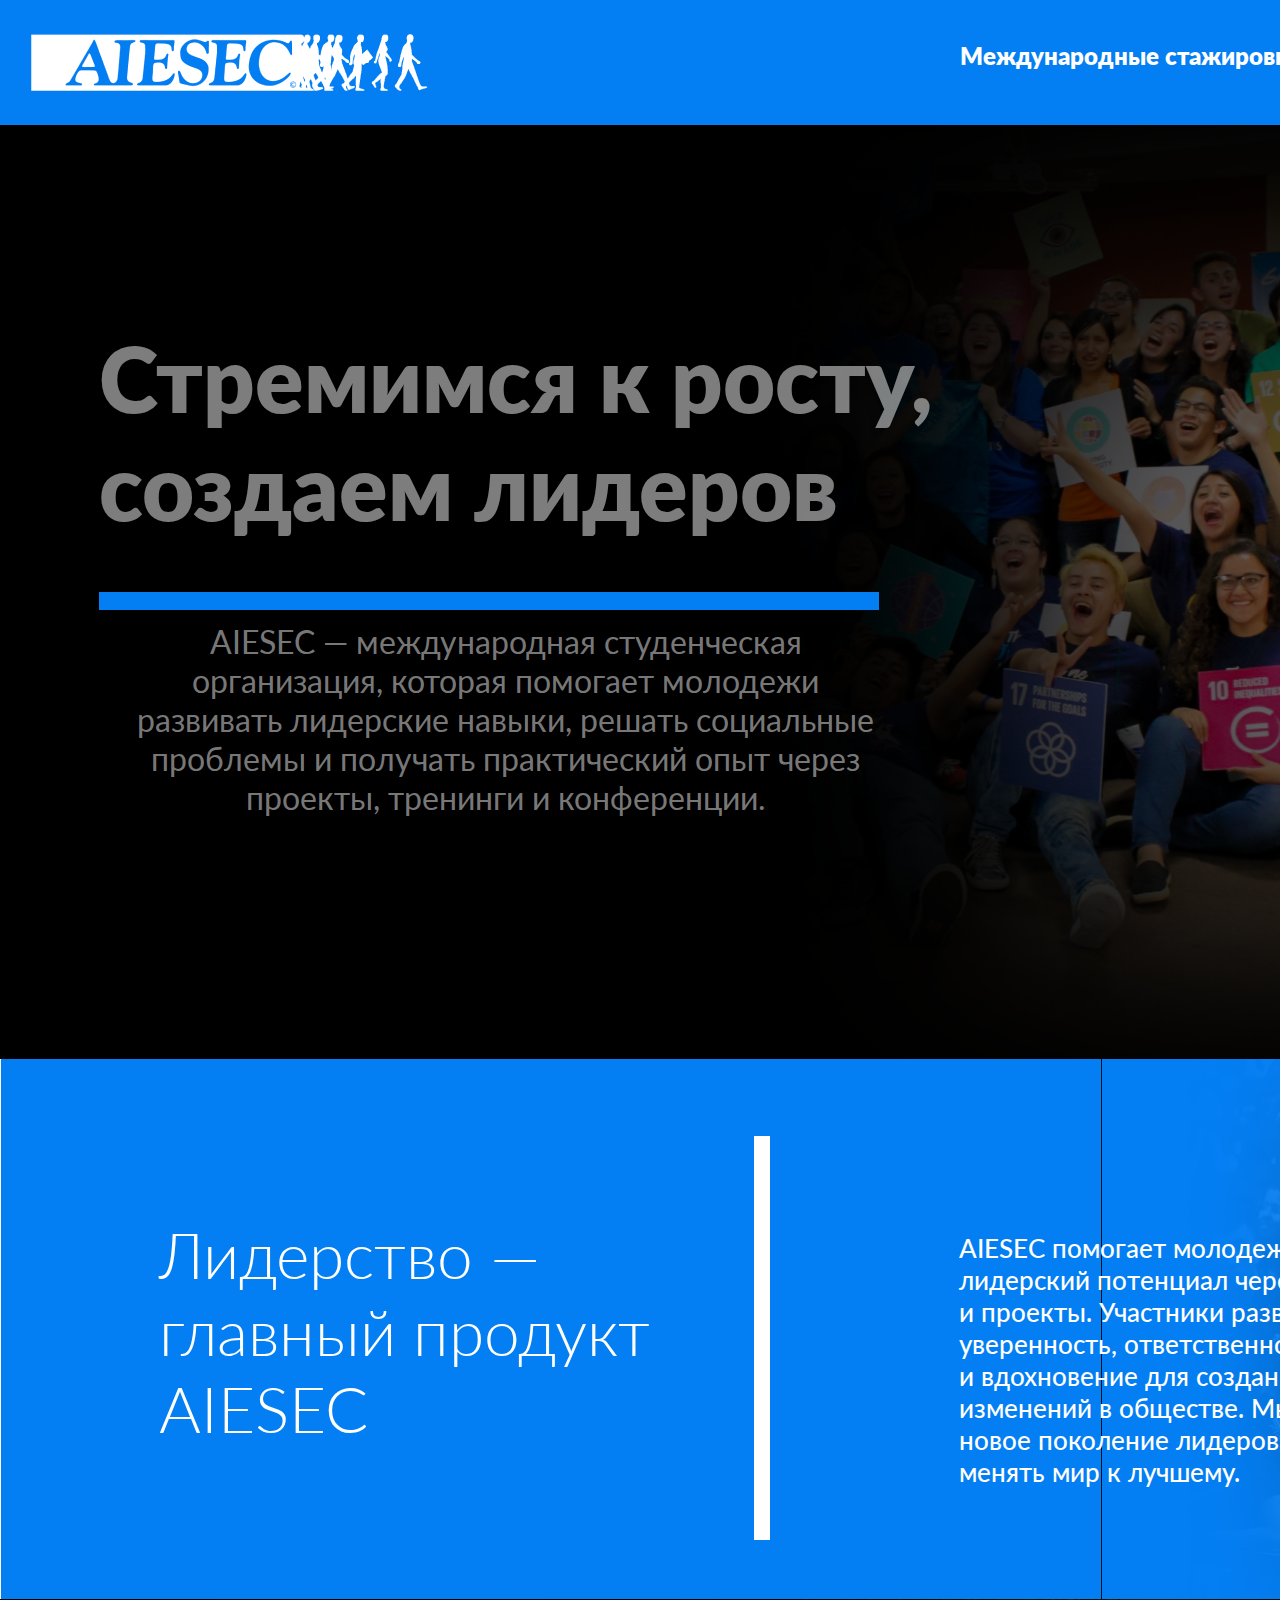
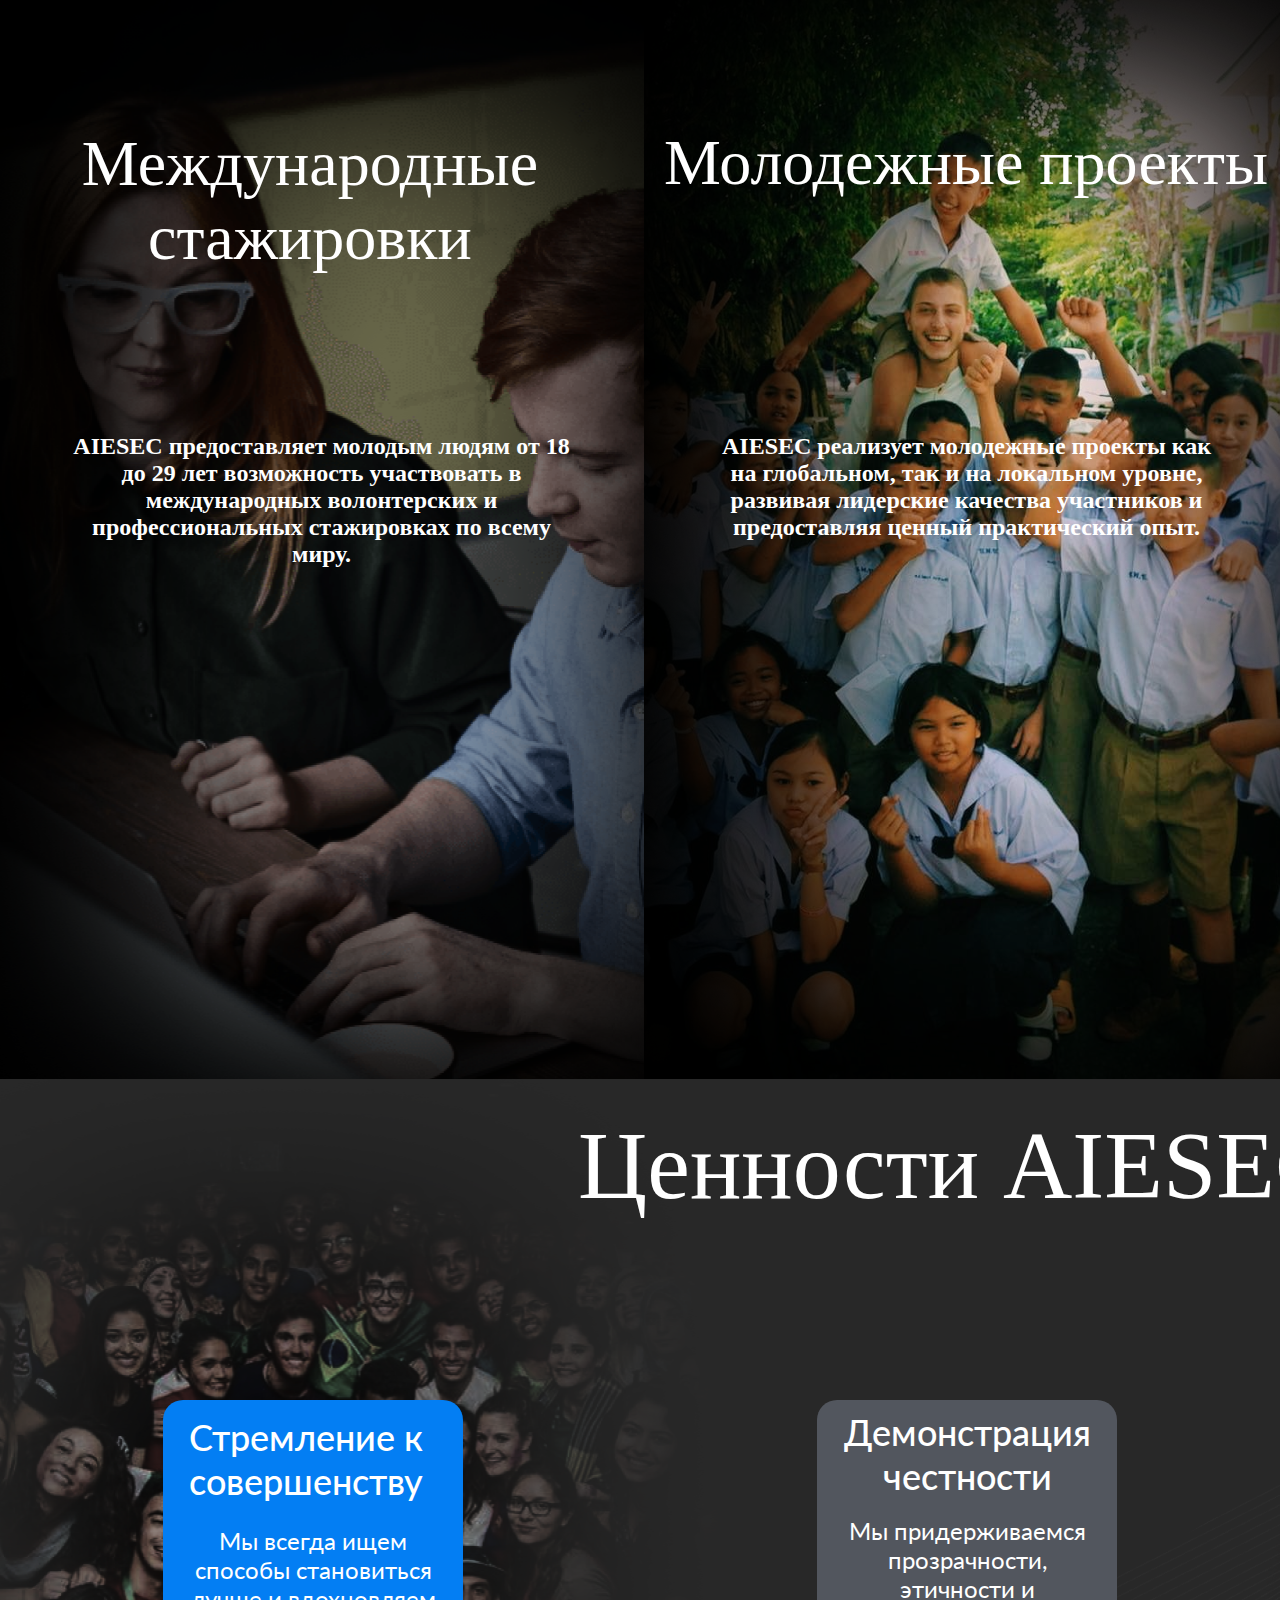
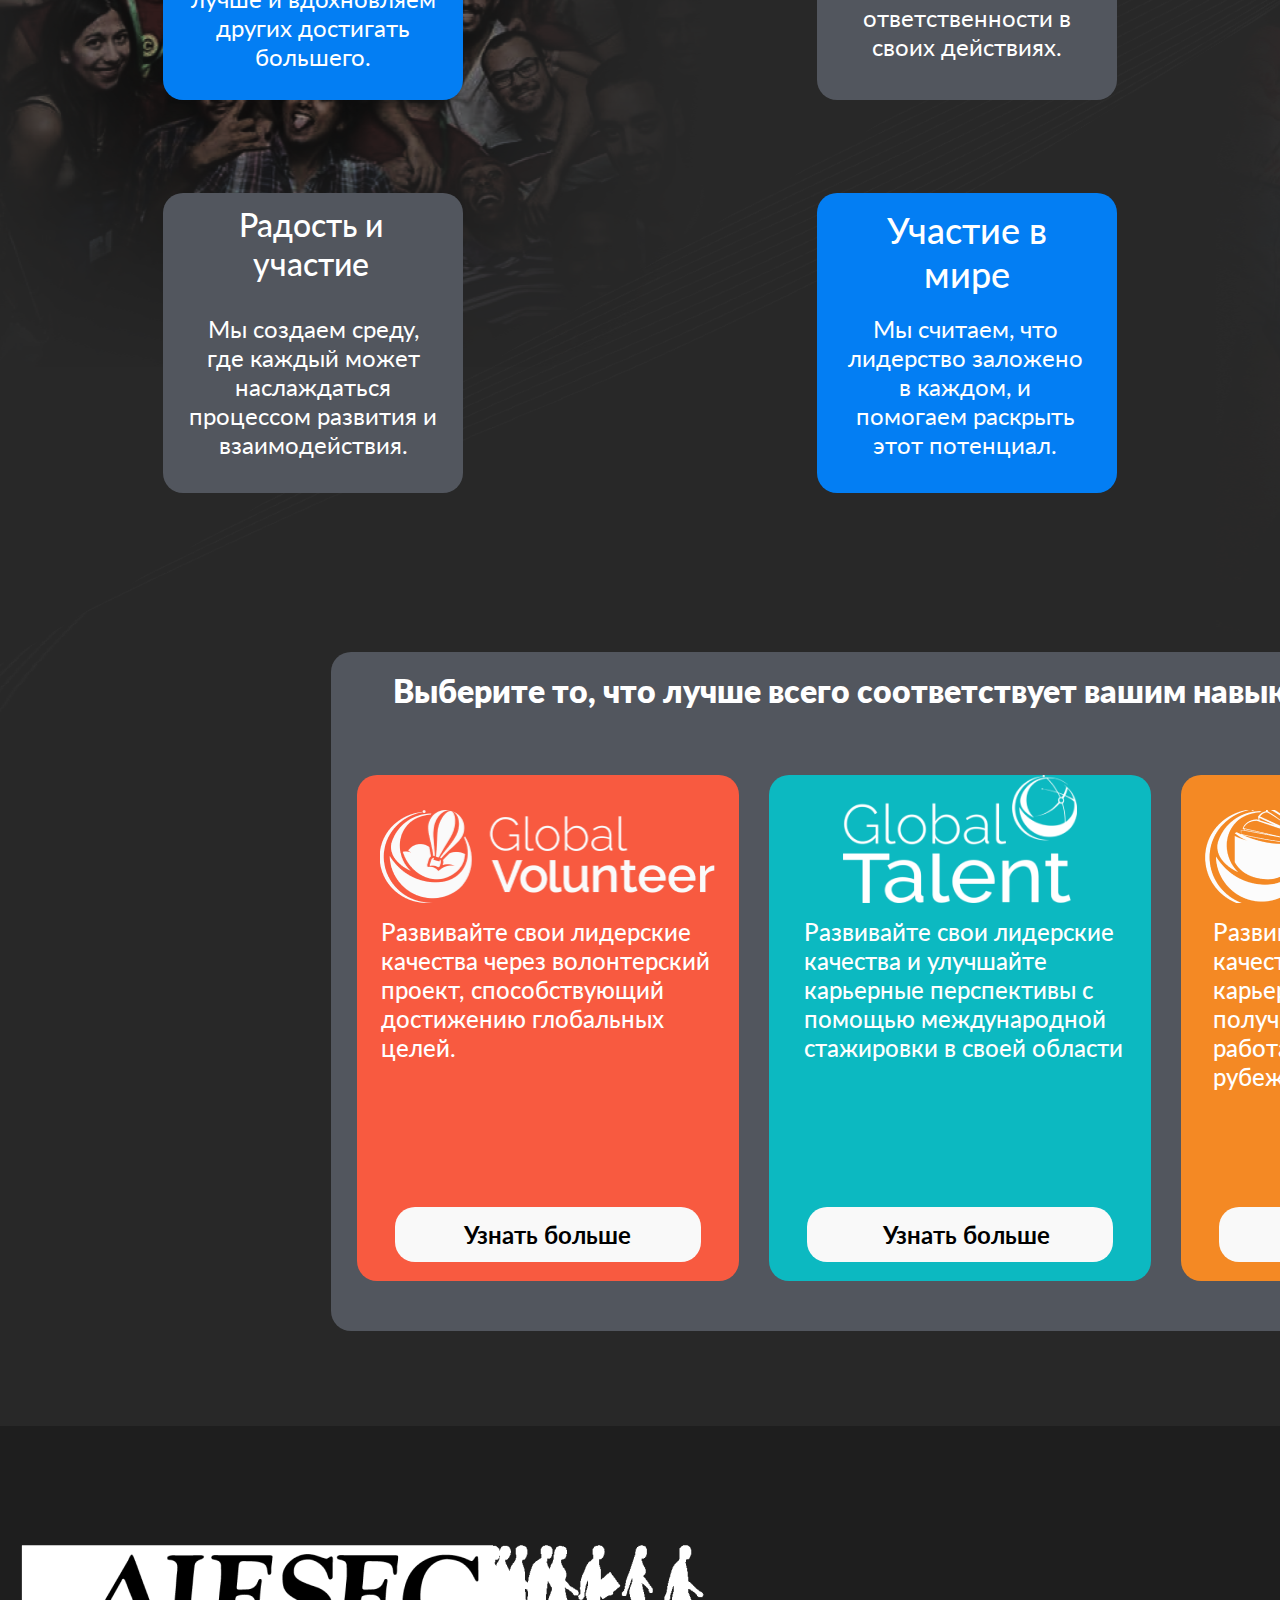
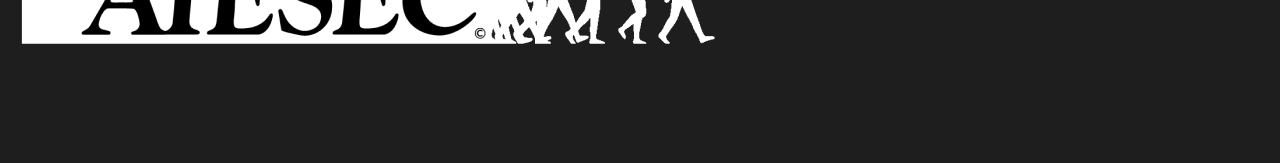
==== index.html @ b34e8fe1 "Merge branch 'main' of https://github.com/ayan1232008/ayan1232008.github.io" ====
<!DOCTYPE html>
<html lang="en">
<head>
  <meta charset="UTF-8">
  <meta name="viewport" content="width=device-width, initial-scale=1.0">
  <title>AIESEC Kazakhstan</title>
  <link rel="stylesheet" href="css/index.css">
  <link rel="icon" type="image/x-icon" href="/static/favicon.ico">
  <link rel="stylesheet" href="css\index.css" />
</head>
<body>
  <div data-layer="Main" class="Main" style="width: 1920px; height: 4963px; position: relative; background: white">
    <div data-layer="Header" class="Header" style="width: 1920px; height: 125px; left: 0px; top: 0px; position: absolute">
      <div data-layer="Rectangle 1" class="Rectangle1" style="width: 1920px; height: 125px; left: 0px; top: 0px; position: absolute; background: #037EF3"></div>
      <a href="#"><img data-layer="White-Blue-Logo 1" class="WhiteBlueLogo1" style="width: 418px; height: 85px; left: 20px; top: 20px; position: absolute" src="static/White-Blue-Logo 1.png" /></a>
      <a href="joinus.html"><div data-layer="Присоединиться к AIESEC" class="Aiesec" style="width: 315px; height: 43px; left: 1605px; top: 41px; position: absolute; color: white; font-size: 24px; font-family: Lato; font-weight: 800; word-wrap: break-word">Присоединиться к AIESEC</div></a>
      <a href="projects.html"><div data-layer="Наши Проекты" style="width: 315px; height: 43px; left: 1374px; top: 43px; position: absolute; color: white; font-size: 24px; font-family: Lato; font-weight: 800; word-wrap: break-word">Наши Проекты</div></a>
      <a href="internships.html"><div data-layer="Международные стажировки" style="width: 364px; height: 43px; left: 960px; top: 41px; position: absolute; color: white; font-size: 24px; font-family: Lato; font-weight: 800; word-wrap: break-word">Международные стажировки</div></a>
    </div>
    <div data-layer="Headline" class="Headline" style="width: 1921px; height: 934px; left: 0px; top: 125px; position: absolute">
      <img data-layer="Без имени-1 2" class="12" style="width: 1921px; height: 934px; left: 0px; top: 0px; position: absolute; box-shadow: 823px 4px 250px 166px black inset" src="static\Без имени-1 2.png" />
      <div data-layer="Стремимся к росту,     создаем лидеров     " style="width: 927px; height: 344px; left: 99px; top: 199px; position: absolute; color: rgba(255, 255, 255, 0.49); font-size: 90px; font-family: Lato; font-weight: 800; word-wrap: break-word">Стремимся к росту,     создаем лидеров     </div>
      <div data-layer="AIESEC — международная студенческая организация, которая помогает молодежи развивать лидерские навыки, решать социальные проблемы и получать практический опыт через проекты, тренинги и конференции." class="Aiesec" style="width: 779px; height: 268px; left: 116px; top: 497px; position: absolute; text-align: center; color: rgba(255, 255, 255, 0.49); font-size: 32px; font-family: Lato; font-weight: 400; word-wrap: break-word">AIESEC — международная студенческая организация, которая помогает молодежи развивать лидерские навыки, решать социальные проблемы и получать практический опыт через проекты, тренинги и конференции.</div>
      <div data-layer="Line 1" class="Line1" style="width: 762px; height: 0px; left: 99px; top: 467px; position: absolute; border: 9px #037EF3 solid"></div>
    </div>
    <div data-layer="Leadership" class="Leadership" style="width: 1920px; height: 543px; left: 1px; top: 1058px; position: absolute">
      <div data-layer="rectangle" class="Rectangle" style="width: 1920px; height: 542px; left: 0px; top: 1px; position: absolute; background: #037EF3"></div>
      <div data-layer="Лидерство — главный продукт AIESEC" class="Aiesec" style="width: 575px; height: 229.85px; left: 158px; top: 157.58px; position: absolute; color: white; font-size: 64px;  ; font-weight: 300; word-wrap: break-word">Лидерство — главный продукт AIESEC</div>
      <div data-layer="Line 2" class="Line2" style="width: 388.43px; height: 0px; left: 769px; top: 78.29px; position: absolute; transform: rotate(90deg); transform-origin: 0 0; border: 8px white solid"></div>
      <img data-layer="image" class="Image" style="width: 800px; height: 542px; left: 1100px; top: 0px; position: absolute; " src="static\image (7).png" />
      <div data-layer="AIESEC помогает молодежи раскрывать лидерский потенциал через программы и проекты. Участники развивают уверенность, ответственность, гибкость и вдохновение для создания позитивных изменений в обществе. Мы формируем новое поколение лидеров, готовых менять мир к лучшему." class="Aiesec" style="width: 505px; height: 248.92px; left: 958px; top: 173.64px; position: absolute; color: white; font-size: 26px; font-family: Lato; font-weight: 500; word-wrap: break-word">AIESEC помогает молодежи раскрывать лидерский потенциал через программы и проекты. Участники развивают уверенность, ответственность, гибкость и вдохновение для создания позитивных изменений в обществе. Мы формируем новое поколение лидеров, готовых менять мир к лучшему.</div>
    </div>
    <div data-layer="Directions" class="Directions" style="width: 1935px; left: -1px; top: 1598px; position: absolute">
      <div data-layer="Group 1" class="Group1" style="width: 645px; height: 1088px; left: 0px; top: 1px; position: absolute">
        <img data-layer="image" class="Image" style="width: 645px; height: 1088px; left: 0px; top: 0px; position: absolute; box-shadow: 71px 0px 250px 116px black inset" src="static\image (5).png" />
        <div data-layer="Международные стажировки" style="width: 531.12px; height: 150px; left: 45.35px; top: 128px; position: absolute; text-align: center; color: white; font-size: 64px; font-family: Raleway; font-weight: 200; word-wrap: break-word">Международные <br/>стажировки</div>
        <div data-layer="AIESEC предоставляет молодым людям от 18 до 29 лет возможность участвовать в международных волонтерских и профессиональных стажировках по всему миру." class="Aiesec1829" style="width: 516px; height: 140px; left: 64.50px; top: 434px; position: absolute; text-align: center; color: white; font-size: 24px; font-family: Raleway; font-weight: 600; word-wrap: break-word">AIESEC предоставляет молодым людям от 18 до 29 лет возможность участвовать в международных волонтерских и профессиональных стажировках по всему миру.</div>
      </div>
      <div data-layer="Group 2" class="Group2" style="width: 645px; height: 1080px; left: 645px; top: 1px; position: absolute">
        <img data-layer="image" class="Image" style="width: 645px; height: 1080px; left: 0px; top: 0px; position: absolute; box-shadow: 71px 0px 250px 116px black inset" src="static\image (4).png" />
        <div data-layer="Молодежные проекты" style="width: 633.91px; height: 150px; left: 5.04px; top: 127px; position: absolute; text-align: center; color: white; font-size: 64px; font-family: Raleway; font-weight: 200; word-wrap: break-word">Молодежные проекты</div>
        <div data-layer="AIESEC реализует молодежные проекты как на глобальном, так и на локальном уровне, развивая лидерские качества участников и предоставляя ценный практический опыт." class="Aiesec" style="width: 516px; height: 140px; left: 64.50px; top: 434px; position: absolute; text-align: center; color: white; font-size: 24px; font-family: Raleway; font-weight: 600; word-wrap: break-word">AIESEC реализует молодежные проекты как на глобальном, так и на локальном уровне, развивая лидерские качества участников и предоставляя ценный практический опыт.</div>
      </div>
      <div data-layer="Group 3" class="Group3" style="width: 645px; height: 1081px; left: 1290px; top: 0px; position: absolute">
        <img data-layer="image" class="Image" style="width: 645px; height: 1081px; left: 0px; top: 0px; position: absolute; box-shadow: 71px 0px 250px 116px black inset" src="static\image (3).png" />
        <div data-layer="Членство в организации" style="width: 640.97px; height: 150.14px; left: 2.02px; top: 128.12px; position: absolute; text-align: center; color: white; font-size: 64px; font-family: Raleway; font-weight: 200; word-wrap: break-word">Членство в организации</div>
        <div data-layer="Ты можешь не только участвовать в наших международных программах и проектах, но и стать частью молодежного движения AIESEC." class="Aiesec" style="width: 516px; height: 112.10px; left: 64.50px; top: 434.40px; position: absolute; text-align: center; color: white; font-size: 24px; font-family: Raleway; font-weight: 600; word-wrap: break-word">Ты можешь не только участвовать в наших международных программах и проектах, но и стать частью молодежного движения AIESEC.</div>
      </div>
    </div>
    <div data-layer="Tsennosti" class="Tsennosti" style="width: 2398.81px; height: 2015.02px; left: -224.46px; top: 2613.98px; position: absolute">
      <div data-layer="BACKGROUND" class="Background" style="width: 2398.81px; height: 2015.02px; left: 0px; top: 0px; position: absolute">
        <div data-layer="Rectangle 2" class="Rectangle2" style="width: 1926px; height: 1950px; left: 223.46px; top: 65.02px; position: absolute; background: #282828"></div>
        <img data-layer="image" class="Image" style="width: 793px; height: 888px; left: 223.46px; top: 65.02px; position: absolute; box-shadow: -117px 6px 250px 183px #282828 inset" src="static\image (2).png" />
        <img data-layer="image" class="Image" style="width: 839px; height: 876px; left: 1319.46px; top: 341.02px; position: absolute; box-shadow: 160px 1px 250px 208px #282828 inset" src="static\image (1).png" />
        <img data-layer="image4" class="Image4" style="width: 2484.76px; height: 376.08px; left: 0px; top: 1087.27px; position: absolute; transform: rotate(-25.95deg); transform-origin: 0 0" src="static\image 4.png" />
        <div data-layer="Ценности AIESEC" class="Aiesec" style="width: 763px; left: 801.46px; top: 96.02px; position: absolute; text-align: center; color: white; font-size: 96px; font-family: Raleway; font-weight: 200; word-wrap: break-word">Ценности AIESEC</div>
      </div>
      <div data-layer="posts" class="Posts" style="width: 1713px; height: 744px; left: 310.46px; top: 386.02px; position: absolute">
        <div data-layer="Group 4" class="Group4" style="width: 454px; height: 356px; left: 0px; top: 0px; position: absolute">
          <div data-layer="Rectangle 3" class="Rectangle3" style="width: 300px; height: 300px; left: 77px; top: 0px; position: absolute; background: #037EF3; border-radius: 20px"></div>
          <div data-layer="Стремление к совершенству" style="width: 300px; left: 70px; top: 15px; position: absolute; text-align: center; color: white; font-size: 36px; font-family: Lato; font-weight: 500; word-wrap: break-word">Стремление к совершенству</div>
          <div data-layer="Мы всегда ищем способы становиться лучше и вдохновляем других достигать большего." style="width: 248px; height: 230px; left: 103px; top: 126px; position: absolute; text-align: center; color: white; font-size: 24px; font-family: Lato; font-weight: 400; word-wrap: break-word">Мы всегда ищем способы становиться лучше и вдохновляем других достигать большего.</div>
        </div>
        <div data-layer="Group 6" class="Group6" style="width: 344px; height: 340px; left: 1354px; top: 0px; position: absolute">
          <div data-layer="Rectangle 5" class="Rectangle5" style="width: 300px; height: 300px; left: 16px; top: 0px; position: absolute; background: #037EF3; border-radius: 20px"></div>
          <div data-layer="Активизация лидерства" style="width: 344px; height: 100px; left: 0px; top: 10px; position: absolute; text-align: center; color: white; font-size: 36px;  ; font-weight: 500; word-wrap: break-word">Активизация лидерства</div>
          <div data-layer="Мы верим в активную роль молодежи в решении глобальных проблем и создании позитивных изменений." style="width: 248px; height: 230px; left: 42px; top: 110px; position: absolute; text-align: center; color: white; font-size: 24px;  ; font-weight: 400; word-wrap: break-word">Мы верим в активную роль молодежи в решении глобальных проблем и создании позитивных изменений.</div>
        </div>
        <div data-layer="Group 7" class="Group7" style="width: 300px; height: 351px; left: 77px; top: 393px; position: absolute">
          <div data-layer="Rectangle 6" class="Rectangle6" style="width: 300px; height: 300px; left: 0px; top: 0px; position: absolute; background: #52565E; border-radius: 20px"></div>
          <div data-layer="Радость и участие" style="left: 76px; top: 12px; position: absolute; text-align: center; color: white; font-size: 32px;  ; font-weight: 500; word-wrap: break-word">Радость и<br/> участие</div>
          <div data-layer="Мы создаем среду, где каждый может наслаждаться процессом развития и взаимодействия." style="width: 248px; height: 230px; left: 26px; top: 121px; position: absolute; text-align: center; color: white; font-size: 24px;  ; font-weight: 400; word-wrap: break-word">Мы создаем среду, где каждый может наслаждаться процессом развития и взаимодействия.</div>
        </div>
        <div data-layer="Group 8" class="Group8" style="width: 300px; height: 351px; left: 731px; top: 393px; position: absolute">
          <div data-layer="Rectangle 7" class="Rectangle7" style="width: 300px; height: 300px; left: 0px; top: 0px; position: absolute; background: #037EF3; border-radius: 20px"></div>
          <div data-layer="Участие в мире" style="width: 254px; height: 60px; left: 23px; top: 15px; position: absolute; text-align: center; color: white; font-size: 36px;  ; font-weight: 500; word-wrap: break-word">Участие в мире</div>
          <div data-layer="Мы считаем, что лидерство заложено в каждом, и помогаем раскрыть этот потенциал." style="width: 248px; height: 230px; left: 24px; top: 121px; position: absolute; text-align: center; color: white; font-size: 24px;  ; font-weight: 400; word-wrap: break-word">Мы считаем, что лидерство заложено в каждом, и помогаем раскрыть этот потенциал.</div>
        </div>
        <div data-layer="Group 9" class="Group9" style="width: 374px; height: 351px; left: 1339px; top: 393px; position: absolute">
          <div data-layer="Rectangle 8" class="Rectangle8" style="width: 300px; height: 300px; left: 31px; top: 0px; position: absolute; background: #52565E; border-radius: 20px"></div>
          <div data-layer="Уважение разнообразия" style="width: 374px; height: 106px; left: 0px; top: 15px; position: absolute; text-align: center; color: white; font-size: 36px;  ; font-weight: 500; word-wrap: break-word">Уважение разнообразия</div>
          <div data-layer="Мы ценим межкультурный обмен и уважаем различия, которые делают нас сильнее." style="width: 248px; height: 230px; left: 49px; top: 121px; position: absolute; text-align: center; color: white; font-size: 24px;  ; font-weight: 400; word-wrap: break-word">Мы ценим межкультурный обмен и уважаем различия, которые делают нас сильнее.</div>
        </div>
        <div data-layer="Group 5" class="Group5" style="width: 310px; height: 346px; left: 726px; top: 0px; position: absolute">
          <div data-layer="Rectangle 4" class="Rectangle4" style="width: 300px; height: 300px; left: 5px; top: 0px; position: absolute; background: #52565E; border-radius: 20px"></div>
          <div data-layer="Демонстрация честности" style="width: 310px; height: 83px; left: 0px; top: 10px; position: absolute; text-align: center; color: white; font-size: 36px;  ; font-weight: 500; word-wrap: break-word">Демонстрация честности</div>
          <div data-layer="Мы придерживаемся прозрачности, этичности и ответственности в своих действиях." style="width: 248px; height: 230px; left: 31px; top: 116px; position: absolute; text-align: center; color: white; font-size: 24px;  ; font-weight: 400; word-wrap: break-word">Мы придерживаемся прозрачности, этичности и ответственности в своих действиях.</div>
        </div>
      </div>
    </div>
    <div data-layer="Choice" class="Choice" style="width: 1261px; height: 679px; left: 331px; top: 3852px; position: absolute">
      <div data-layer="Rectangle 23" class="Rectangle23" style="width: 1261px; height: 679px; left: 0px; top: 0px; position: absolute; background: #52565E; border-radius: 20px"></div>
      <div data-layer="Rectangle 24" class="Rectangle24" style="width: 382px; height: 506px; left: 26px; top: 123px; position: absolute; background: #F85A40; border-radius: 20px"></div>
      <div data-layer="Rectangle 26" class="Rectangle26" style="width: 382px; height: 506px; left: 438px; top: 123px; position: absolute; background: #0CB9C1; border-radius: 20px"></div>
      <div data-layer="Rectangle 27" class="Rectangle27" style="width: 382px; height: 506px; left: 850px; top: 123px; position: absolute; background: #F48924; border-radius: 20px"></div>
      <div data-layer="Выберите то, что лучше всего соответствует вашим навыкам и интересам." style="left: 62px; top: 19px; position: absolute; color: white; font-size: 32px; font-family: Lato; font-weight: 800; word-wrap: break-word">Выберите то, что лучше всего соответствует вашим навыкам и интересам.</div>
      <img data-layer="image" class="Image" style="width: 334px; height: 93px; left: 874px; top: 158px; position: absolute" src="static\image.png" />
      <img data-layer="image 3" class="Image3" style="width: 335.26px; height: 93px; left: 49px; top: 158px; position: absolute" src="static\image 3.png" />
      <img data-layer="product_GT-top-white 2" class="ProductGtTopWhite2" style="width: 234px; height: 128px; left: 512px; top: 123px; position: absolute" src="static\product_GT-top-white 2.png" />
      
      <a href="internships.html">
        <div data-layer="Rectangle 28" class="Rectangle28" style="width: 306px; height: 55px; left: 64px; top: 555px; position: absolute; background: #F9F9F9; border-radius: 20px"></div>
      <div data-layer="Rectangle 29" class="Rectangle29" style="width: 306px; height: 55px; left: 476px; top: 555px; position: absolute; background: #F9F9F9; border-radius: 20px"></div>
      <div data-layer="Rectangle 30" class="Rectangle30" style="width: 306px; height: 55px; left: 888px; top: 555px; position: absolute; background: #F9F9F9; border-radius: 20px"></div>
        <div data-layer="Узнать больше" style="left: 133px; top: 568px; position: absolute; color: black; font-size: 24px;  ; font-weight: 700; word-wrap: break-word">Узнать больше</div>
      <div data-layer="Узнать больше" style="left: 552px; top: 568px; position: absolute; color: black; font-size: 24px;  ; font-weight: 700; word-wrap: break-word">Узнать больше</div>
      <div data-layer="Узнать больше" style="left: 957px; top: 568px; position: absolute; color: black; font-size: 24px;  ; font-weight: 700; word-wrap: break-word">Узнать больше</div>
      </a>
      
      <div data-layer="Развивайте свои лидерские качества через волонтерский проект, способствующий достижению глобальных целей." style="width: 335px; height: 107px; left: 50px; top: 265px; position: absolute; color: white; font-size: 24px;  ; font-weight: 500; word-wrap: break-word">Развивайте свои лидерские качества через волонтерский проект, способствующий достижению глобальных целей.</div>
      <div data-layer="Развивайте свои лидерские качества и улучшайте карьерные перспективы с помощью международной стажировки в своей области" style="width: 335px; height: 107px; left: 473px; top: 265px; position: absolute; color: white; font-size: 24px;  ; font-weight: 500; word-wrap: break-word">Развивайте свои лидерские качества и улучшайте карьерные перспективы с помощью международной стажировки в своей области</div>
      <div data-layer="Развивайте свои лидерские качества и улучшайте карьерные перспективы, получив возможность работать преподавателем за рубежом" style="width: 335px; height: 107px; left: 882px; top: 265px; position: absolute; color: white; font-size: 24px;  ; font-weight: 500; word-wrap: break-word">Развивайте свои лидерские качества и улучшайте карьерные перспективы, получив возможность работать преподавателем за рубежом</div>
    </div>
    <div data-layer="Footer" class="Footer" style="width: 1920px; height: 337px; left: 0px; top: 4626px; position: absolute">
      <div data-layer="Rectangle 22" class="Rectangle22" style="width: 1920px; height: 337px; left: 0px; top: 0px; position: absolute; background: #1E1E1E"></div>
      <img data-layer="White-Black-Logo 1" class="WhiteBlackLogo1" style="width: 737px; height: 151px; left: 0px; top: 93px; position: absolute" src="static\White-Black-Logo 1.png" />
      <div data-layer="По вопросам сотрудничества     aiesec.kazakhstan@aiesec.net" class="AiesecKazakhstanAiesecNet" style="left: 1564px; top: 146px; position: absolute"><span style="color: white; font-size: 24px; font-family: Inter; font-weight: 300; word-wrap: break-word">По вопросам сотрудничества     </span><span style="color: white; font-size: 24px; font-family: Inter; font-weight: 300; text-decoration: underline; word-wrap: break-word">aiesec.kazakhstan@aiesec.net</span></div>
    </div>
  </div>
</body>
</html>
---- css/index.css ----
@import url('https://fonts.googleapis.com/css2?family=Lato:ital,wght@0,100;0,300;0,400;0,800;0,700;0,900;1,100;1,300;1,400;1,700;1,900&display=swap');

body{
    margin: 0;
    font-family: 'Lato', sans-serif !important;
    padding: 0;
    overflow:hidden;
    overflow-y:auto;
    overflow-x:hidden;
}

div{
    font-family: Lato;
}
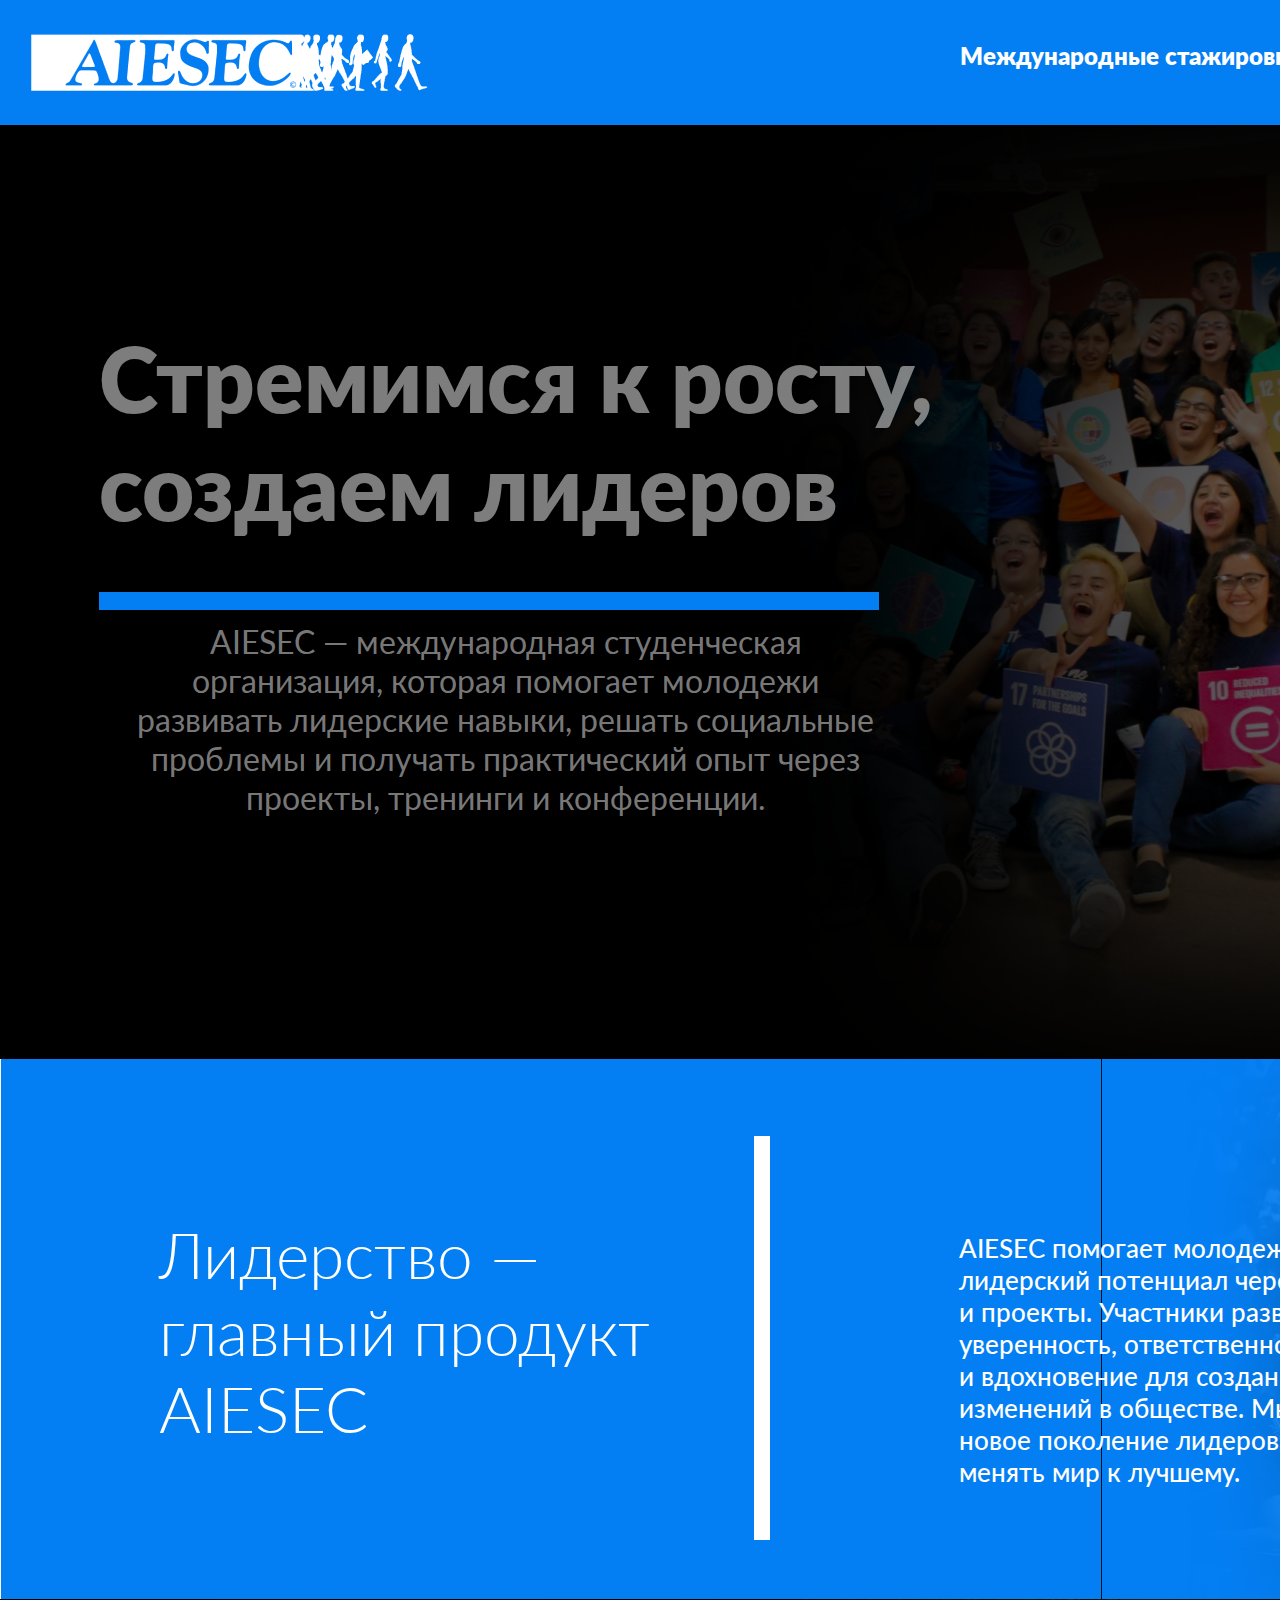
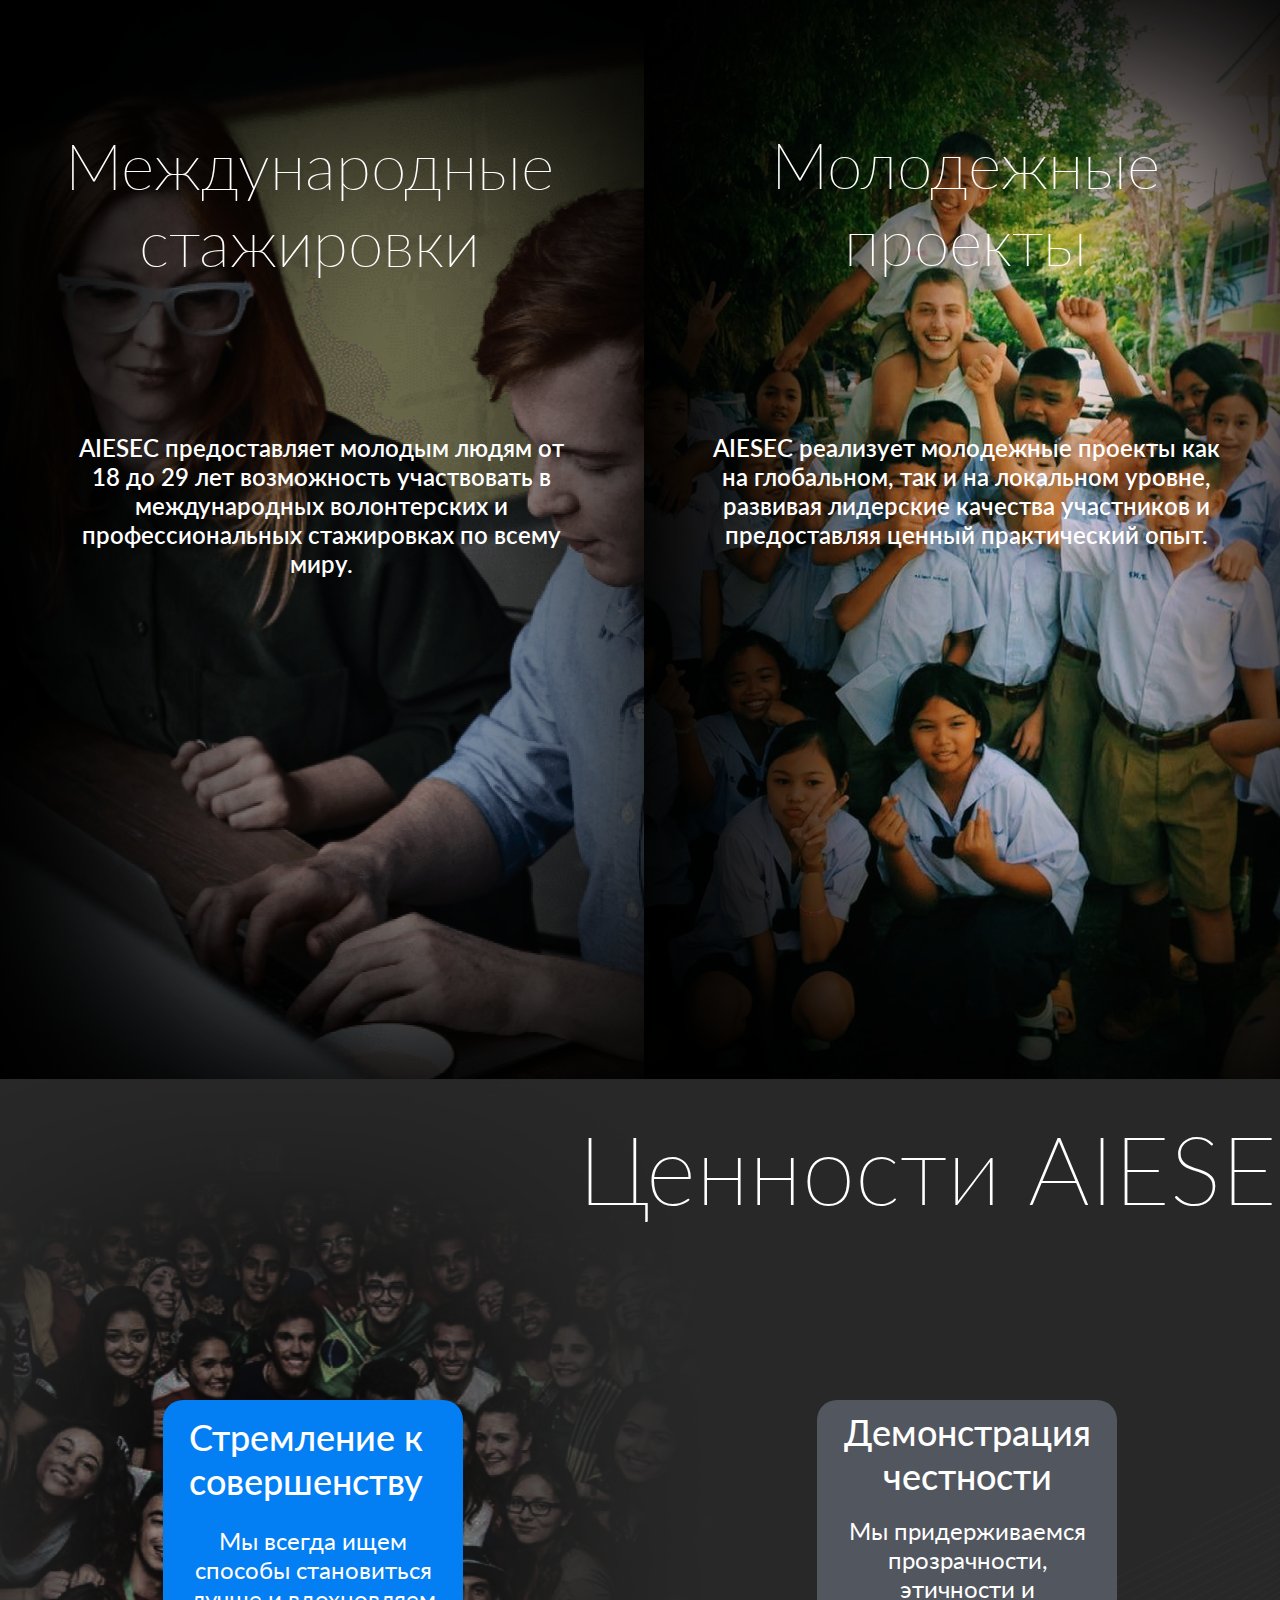
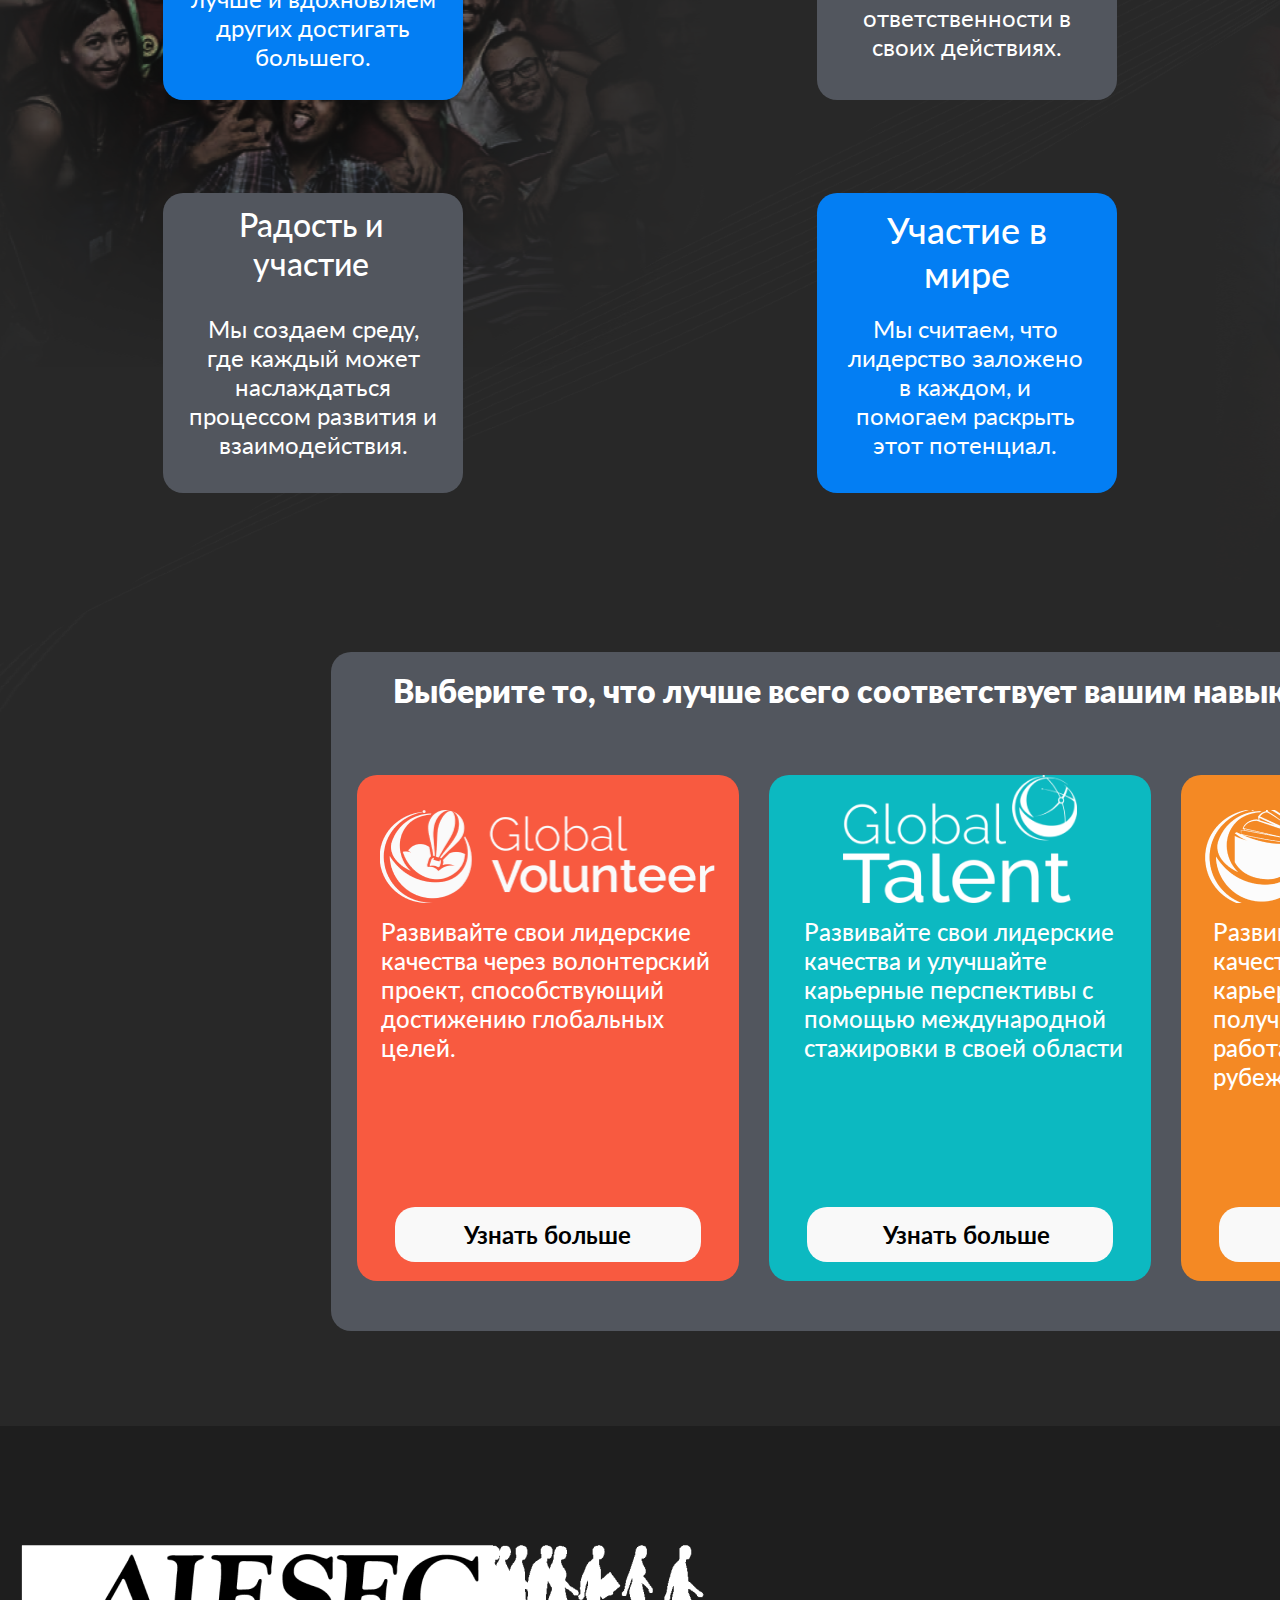
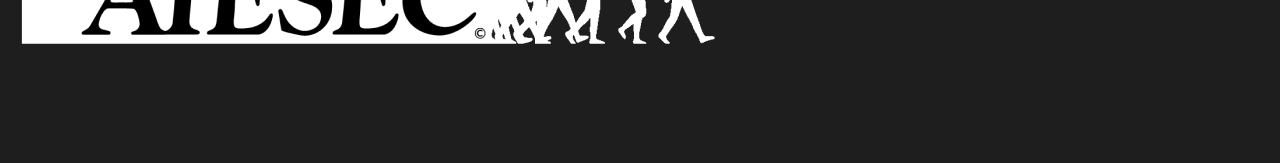
==== commit 21e321fe: "Merge branch 'main' of https://github.com/ayan1232008/ayan1232008.github.io" ====
--- a/index.html
+++ b/index.html
@@ -13,18 +13,18 @@
     <div data-layer="Header" class="Header" style="width: 1920px; height: 125px; left: 0px; top: 0px; position: absolute">
       <div data-layer="Rectangle 1" class="Rectangle1" style="width: 1920px; height: 125px; left: 0px; top: 0px; position: absolute; background: #037EF3"></div>
       <a href="#"><img data-layer="White-Blue-Logo 1" class="WhiteBlueLogo1" style="width: 418px; height: 85px; left: 20px; top: 20px; position: absolute" src="static/White-Blue-Logo 1.png" /></a>
-      <a href="joinus.html"><div data-layer="Присоединиться к AIESEC" class="Aiesec" style="width: 315px; height: 43px; left: 1605px; top: 41px; position: absolute; color: white; font-size: 24px; font-family: Lato; font-weight: 800; word-wrap: break-word">Присоединиться к AIESEC</div></a>
-      <a href="projects.html"><div data-layer="Наши Проекты" style="width: 315px; height: 43px; left: 1374px; top: 43px; position: absolute; color: white; font-size: 24px; font-family: Lato; font-weight: 800; word-wrap: break-word">Наши Проекты</div></a>
-      <a href="internships.html"><div data-layer="Международные стажировки" style="width: 364px; height: 43px; left: 960px; top: 41px; position: absolute; color: white; font-size: 24px; font-family: Lato; font-weight: 800; word-wrap: break-word">Международные стажировки</div></a>
+      <a href="joinus.html"><div data-layer="Присоединиться к AIESEC" class="Aiesec" style="width: 315px; height: 43px; left: 1605px; top: 41px; position: absolute; color: white; font-size: 24px;  ; font-weight: 800; word-wrap: break-word">Присоединиться к AIESEC</div></a>
+      <a href="projects.html"><div data-layer="Наши Проекты" style="width: 315px; height: 43px; left: 1374px; top: 43px; position: absolute; color: white; font-size: 24px;  ; font-weight: 800; word-wrap: break-word">Наши Проекты</div></a>
+      <a href="internships.html"><div data-layer="Международные стажировки" style="width: 364px; height: 43px; left: 960px; top: 41px; position: absolute; color: white; font-size: 24px;  ; font-weight: 800; word-wrap: break-word">Международные стажировки</div></a>
     </div>
     <div data-layer="Headline" class="Headline" style="width: 1921px; height: 934px; left: 0px; top: 125px; position: absolute">
       <img data-layer="Без имени-1 2" class="12" style="width: 1921px; height: 934px; left: 0px; top: 0px; position: absolute; box-shadow: 823px 4px 250px 166px black inset" src="static\Без имени-1 2.png" />
       <div data-layer="Стремимся к росту,      создаем лидеров -    " style="width: 927px; height: 344px; left: 99px; top: 199px; position: absolute; color: rgba(255, 255, 255, 0.49); font-size: 90px; font-family: Lato; font-weight: 800; word-wrap: break-word">Стремимся к росту, +    " style="width: 927px; height: 344px; left: 99px; top: 199px; position: absolute; color: rgba(255, 255, 255, 0.49); font-size: 90px;  ; font-weight: 800; word-wrap: break-word">Стремимся к росту,      создаем лидеров      </div>
-      <div data-layer="AIESEC — международная студенческая организация, которая помогает молодежи развивать лидерские навыки, решать социальные проблемы и получать практический опыт через проекты, тренинги и конференции." class="Aiesec" style="width: 779px; height: 268px; left: 116px; top: 497px; position: absolute; text-align: center; color: rgba(255, 255, 255, 0.49); font-size: 32px; font-family: Lato; font-weight: 400; word-wrap: break-word">AIESEC — международная студенческая организация, которая помогает молодежи развивать лидерские навыки, решать социальные проблемы и получать практический опыт через проекты, тренинги и конференции.</div>
+      <div data-layer="AIESEC — международная студенческая организация, которая помогает молодежи развивать лидерские навыки, решать социальные проблемы и получать практический опыт через проекты, тренинги и конференции." class="Aiesec" style="width: 779px; height: 268px; left: 116px; top: 497px; position: absolute; text-align: center; color: rgba(255, 255, 255, 0.49); font-size: 32px;  ; font-weight: 400; word-wrap: break-word">AIESEC — международная студенческая организация, которая помогает молодежи развивать лидерские навыки, решать социальные проблемы и получать практический опыт через проекты, тренинги и конференции.</div>
       <div data-layer="Line 1" class="Line1" style="width: 762px; height: 0px; left: 99px; top: 467px; position: absolute; border: 9px #037EF3 solid"></div>
     </div>
     <div data-layer="Leadership" class="Leadership" style="width: 1920px; height: 543px; left: 1px; top: 1058px; position: absolute">
@@ -32,23 +32,23 @@
       <div data-layer="Лидерство — главный продукт AIESEC" class="Aiesec" style="width: 575px; height: 229.85px; left: 158px; top: 157.58px; position: absolute; color: white; font-size: 64px;  ; font-weight: 300; word-wrap: break-word">Лидерство — главный продукт AIESEC</div>
       <div data-layer="Line 2" class="Line2" style="width: 388.43px; height: 0px; left: 769px; top: 78.29px; position: absolute; transform: rotate(90deg); transform-origin: 0 0; border: 8px white solid"></div>
       <img data-layer="image" class="Image" style="width: 800px; height: 542px; left: 1100px; top: 0px; position: absolute; " src="static\image (7).png" />
-      <div data-layer="AIESEC помогает молодежи раскрывать лидерский потенциал через программы и проекты. Участники развивают уверенность, ответственность, гибкость и вдохновение для создания позитивных изменений в обществе. Мы формируем новое поколение лидеров, готовых менять мир к лучшему." class="Aiesec" style="width: 505px; height: 248.92px; left: 958px; top: 173.64px; position: absolute; color: white; font-size: 26px; font-family: Lato; font-weight: 500; word-wrap: break-word">AIESEC помогает молодежи раскрывать лидерский потенциал через программы и проекты. Участники развивают уверенность, ответственность, гибкость и вдохновение для создания позитивных изменений в обществе. Мы формируем новое поколение лидеров, готовых менять мир к лучшему.</div>
+      <div data-layer="AIESEC помогает молодежи раскрывать лидерский потенциал через программы и проекты. Участники развивают уверенность, ответственность, гибкость и вдохновение для создания позитивных изменений в обществе. Мы формируем новое поколение лидеров, готовых менять мир к лучшему." class="Aiesec" style="width: 505px; height: 248.92px; left: 958px; top: 173.64px; position: absolute; color: white; font-size: 26px;  ; font-weight: 500; word-wrap: break-word">AIESEC помогает молодежи раскрывать лидерский потенциал через программы и проекты. Участники развивают уверенность, ответственность, гибкость и вдохновение для создания позитивных изменений в обществе. Мы формируем новое поколение лидеров, готовых менять мир к лучшему.</div>
     </div>
     <div data-layer="Directions" class="Directions" style="width: 1935px; left: -1px; top: 1598px; position: absolute">
       <div data-layer="Group 1" class="Group1" style="width: 645px; height: 1088px; left: 0px; top: 1px; position: absolute">
         <img data-layer="image" class="Image" style="width: 645px; height: 1088px; left: 0px; top: 0px; position: absolute; box-shadow: 71px 0px 250px 116px black inset" src="static\image (5).png" />
-        <div data-layer="Международные стажировки" style="width: 531.12px; height: 150px; left: 45.35px; top: 128px; position: absolute; text-align: center; color: white; font-size: 64px; font-family: Raleway; font-weight: 200; word-wrap: break-word">Международные <br/>стажировки</div>
-        <div data-layer="AIESEC предоставляет молодым людям от 18 до 29 лет возможность участвовать в международных волонтерских и профессиональных стажировках по всему миру." class="Aiesec1829" style="width: 516px; height: 140px; left: 64.50px; top: 434px; position: absolute; text-align: center; color: white; font-size: 24px; font-family: Raleway; font-weight: 600; word-wrap: break-word">AIESEC предоставляет молодым людям от 18 до 29 лет возможность участвовать в международных волонтерских и профессиональных стажировках по всему миру.</div>
+        <div data-layer="Международные стажировки" style="width: 531.12px; height: 150px; left: 45.35px; top: 128px; position: absolute; text-align: center; color: white; font-size: 64px;  ; font-weight: 200; word-wrap: break-word">Международные <br/>стажировки</div>
+        <div data-layer="AIESEC предоставляет молодым людям от 18 до 29 лет возможность участвовать в международных волонтерских и профессиональных стажировках по всему миру." class="Aiesec1829" style="width: 516px; height: 140px; left: 64.50px; top: 434px; position: absolute; text-align: center; color: white; font-size: 24px;  ; font-weight: 600; word-wrap: break-word">AIESEC предоставляет молодым людям от 18 до 29 лет возможность участвовать в международных волонтерских и профессиональных стажировках по всему миру.</div>
       </div>
       <div data-layer="Group 2" class="Group2" style="width: 645px; height: 1080px; left: 645px; top: 1px; position: absolute">
         <img data-layer="image" class="Image" style="width: 645px; height: 1080px; left: 0px; top: 0px; position: absolute; box-shadow: 71px 0px 250px 116px black inset" src="static\image (4).png" />
-        <div data-layer="Молодежные проекты" style="width: 633.91px; height: 150px; left: 5.04px; top: 127px; position: absolute; text-align: center; color: white; font-size: 64px; font-family: Raleway; font-weight: 200; word-wrap: break-word">Молодежные проекты</div>
-        <div data-layer="AIESEC реализует молодежные проекты как на глобальном, так и на локальном уровне, развивая лидерские качества участников и предоставляя ценный практический опыт." class="Aiesec" style="width: 516px; height: 140px; left: 64.50px; top: 434px; position: absolute; text-align: center; color: white; font-size: 24px; font-family: Raleway; font-weight: 600; word-wrap: break-word">AIESEC реализует молодежные проекты как на глобальном, так и на локальном уровне, развивая лидерские качества участников и предоставляя ценный практический опыт.</div>
+        <div data-layer="Молодежные проекты" style="width: 633.91px; height: 150px; left: 5.04px; top: 127px; position: absolute; text-align: center; color: white; font-size: 64px;  ; font-weight: 200; word-wrap: break-word">Молодежные проекты</div>
+        <div data-layer="AIESEC реализует молодежные проекты как на глобальном, так и на локальном уровне, развивая лидерские качества участников и предоставляя ценный практический опыт." class="Aiesec" style="width: 516px; height: 140px; left: 64.50px; top: 434px; position: absolute; text-align: center; color: white; font-size: 24px;  ; font-weight: 600; word-wrap: break-word">AIESEC реализует молодежные проекты как на глобальном, так и на локальном уровне, развивая лидерские качества участников и предоставляя ценный практический опыт.</div>
       </div>
       <div data-layer="Group 3" class="Group3" style="width: 645px; height: 1081px; left: 1290px; top: 0px; position: absolute">
         <img data-layer="image" class="Image" style="width: 645px; height: 1081px; left: 0px; top: 0px; position: absolute; box-shadow: 71px 0px 250px 116px black inset" src="static\image (3).png" />
-        <div data-layer="Членство в организации" style="width: 640.97px; height: 150.14px; left: 2.02px; top: 128.12px; position: absolute; text-align: center; color: white; font-size: 64px; font-family: Raleway; font-weight: 200; word-wrap: break-word">Членство в организации</div>
-        <div data-layer="Ты можешь не только участвовать в наших международных программах и проектах, но и стать частью молодежного движения AIESEC." class="Aiesec" style="width: 516px; height: 112.10px; left: 64.50px; top: 434.40px; position: absolute; text-align: center; color: white; font-size: 24px; font-family: Raleway; font-weight: 600; word-wrap: break-word">Ты можешь не только участвовать в наших международных программах и проектах, но и стать частью молодежного движения AIESEC.</div>
+        <div data-layer="Членство в организации" style="width: 640.97px; height: 150.14px; left: 2.02px; top: 128.12px; position: absolute; text-align: center; color: white; font-size: 64px;  ; font-weight: 200; word-wrap: break-word">Членство в организации</div>
+        <div data-layer="Ты можешь не только участвовать в наших международных программах и проектах, но и стать частью молодежного движения AIESEC." class="Aiesec" style="width: 516px; height: 112.10px; left: 64.50px; top: 434.40px; position: absolute; text-align: center; color: white; font-size: 24px;  ; font-weight: 600; word-wrap: break-word">Ты можешь не только участвовать в наших международных программах и проектах, но и стать частью молодежного движения AIESEC.</div>
       </div>
     </div>
     <div data-layer="Tsennosti" class="Tsennosti" style="width: 2398.81px; height: 2015.02px; left: -224.46px; top: 2613.98px; position: absolute">
@@ -57,13 +57,13 @@
         <img data-layer="image" class="Image" style="width: 793px; height: 888px; left: 223.46px; top: 65.02px; position: absolute; box-shadow: -117px 6px 250px 183px #282828 inset" src="static\image (2).png" />
         <img data-layer="image" class="Image" style="width: 839px; height: 876px; left: 1319.46px; top: 341.02px; position: absolute; box-shadow: 160px 1px 250px 208px #282828 inset" src="static\image (1).png" />
         <img data-layer="image4" class="Image4" style="width: 2484.76px; height: 376.08px; left: 0px; top: 1087.27px; position: absolute; transform: rotate(-25.95deg); transform-origin: 0 0" src="static\image 4.png" />
-        <div data-layer="Ценности AIESEC" class="Aiesec" style="width: 763px; left: 801.46px; top: 96.02px; position: absolute; text-align: center; color: white; font-size: 96px; font-family: Raleway; font-weight: 200; word-wrap: break-word">Ценности AIESEC</div>
+        <div data-layer="Ценности AIESEC" class="Aiesec" style="width: 763px; left: 801.46px; top: 96.02px; position: absolute; text-align: center; color: white; font-size: 96px;  ; font-weight: 200; word-wrap: break-word">Ценности AIESEC</div>
       </div>
       <div data-layer="posts" class="Posts" style="width: 1713px; height: 744px; left: 310.46px; top: 386.02px; position: absolute">
         <div data-layer="Group 4" class="Group4" style="width: 454px; height: 356px; left: 0px; top: 0px; position: absolute">
           <div data-layer="Rectangle 3" class="Rectangle3" style="width: 300px; height: 300px; left: 77px; top: 0px; position: absolute; background: #037EF3; border-radius: 20px"></div>
-          <div data-layer="Стремление к совершенству" style="width: 300px; left: 70px; top: 15px; position: absolute; text-align: center; color: white; font-size: 36px; font-family: Lato; font-weight: 500; word-wrap: break-word">Стремление к совершенству</div>
-          <div data-layer="Мы всегда ищем способы становиться лучше и вдохновляем других достигать большего." style="width: 248px; height: 230px; left: 103px; top: 126px; position: absolute; text-align: center; color: white; font-size: 24px; font-family: Lato; font-weight: 400; word-wrap: break-word">Мы всегда ищем способы становиться лучше и вдохновляем других достигать большего.</div>
+          <div data-layer="Стремление к совершенству" style="width: 300px; left: 70px; top: 15px; position: absolute; text-align: center; color: white; font-size: 36px;  ; font-weight: 500; word-wrap: break-word">Стремление к совершенству</div>
+          <div data-layer="Мы всегда ищем способы становиться лучше и вдохновляем других достигать большего." style="width: 248px; height: 230px; left: 103px; top: 126px; position: absolute; text-align: center; color: white; font-size: 24px;  ; font-weight: 400; word-wrap: break-word">Мы всегда ищем способы становиться лучше и вдохновляем других достигать большего.</div>
         </div>
         <div data-layer="Group 6" class="Group6" style="width: 344px; height: 340px; left: 1354px; top: 0px; position: absolute">
           <div data-layer="Rectangle 5" class="Rectangle5" style="width: 300px; height: 300px; left: 16px; top: 0px; position: absolute; background: #037EF3; border-radius: 20px"></div>
@@ -97,7 +97,7 @@
       <div data-layer="Rectangle 24" class="Rectangle24" style="width: 382px; height: 506px; left: 26px; top: 123px; position: absolute; background: #F85A40; border-radius: 20px"></div>
       <div data-layer="Rectangle 26" class="Rectangle26" style="width: 382px; height: 506px; left: 438px; top: 123px; position: absolute; background: #0CB9C1; border-radius: 20px"></div>
       <div data-layer="Rectangle 27" class="Rectangle27" style="width: 382px; height: 506px; left: 850px; top: 123px; position: absolute; background: #F48924; border-radius: 20px"></div>
-      <div data-layer="Выберите то, что лучше всего соответствует вашим навыкам и интересам." style="left: 62px; top: 19px; position: absolute; color: white; font-size: 32px; font-family: Lato; font-weight: 800; word-wrap: break-word">Выберите то, что лучше всего соответствует вашим навыкам и интересам.</div>
+      <div data-layer="Выберите то, что лучше всего соответствует вашим навыкам и интересам." style="left: 62px; top: 19px; position: absolute; color: white; font-size: 32px;  ; font-weight: 800; word-wrap: break-word">Выберите то, что лучше всего соответствует вашим навыкам и интересам.</div>
       <img data-layer="image" class="Image" style="width: 334px; height: 93px; left: 874px; top: 158px; position: absolute" src="static\image.png" />
       <img data-layer="image 3" class="Image3" style="width: 335.26px; height: 93px; left: 49px; top: 158px; position: absolute" src="static\image 3.png" />
       <img data-layer="product_GT-top-white 2" class="ProductGtTopWhite2" style="width: 234px; height: 128px; left: 512px; top: 123px; position: absolute" src="static\product_GT-top-white 2.png" />
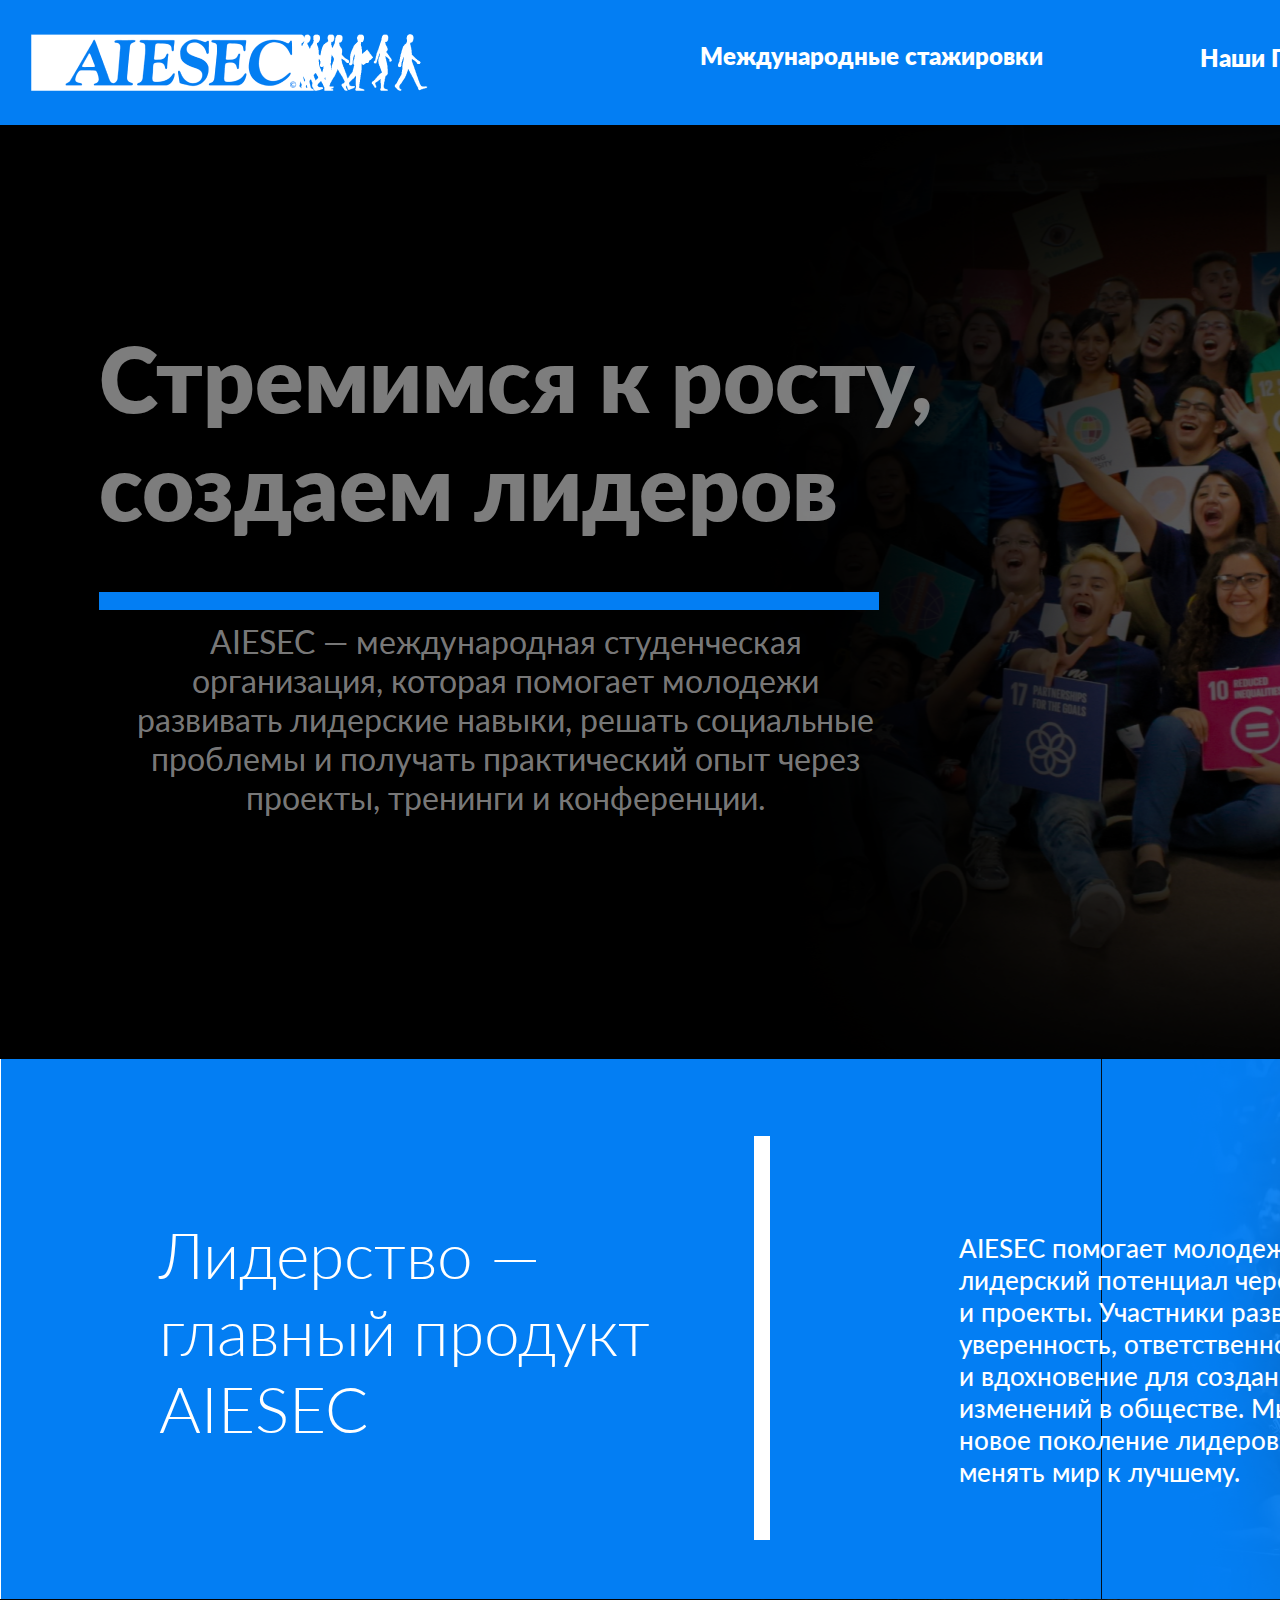
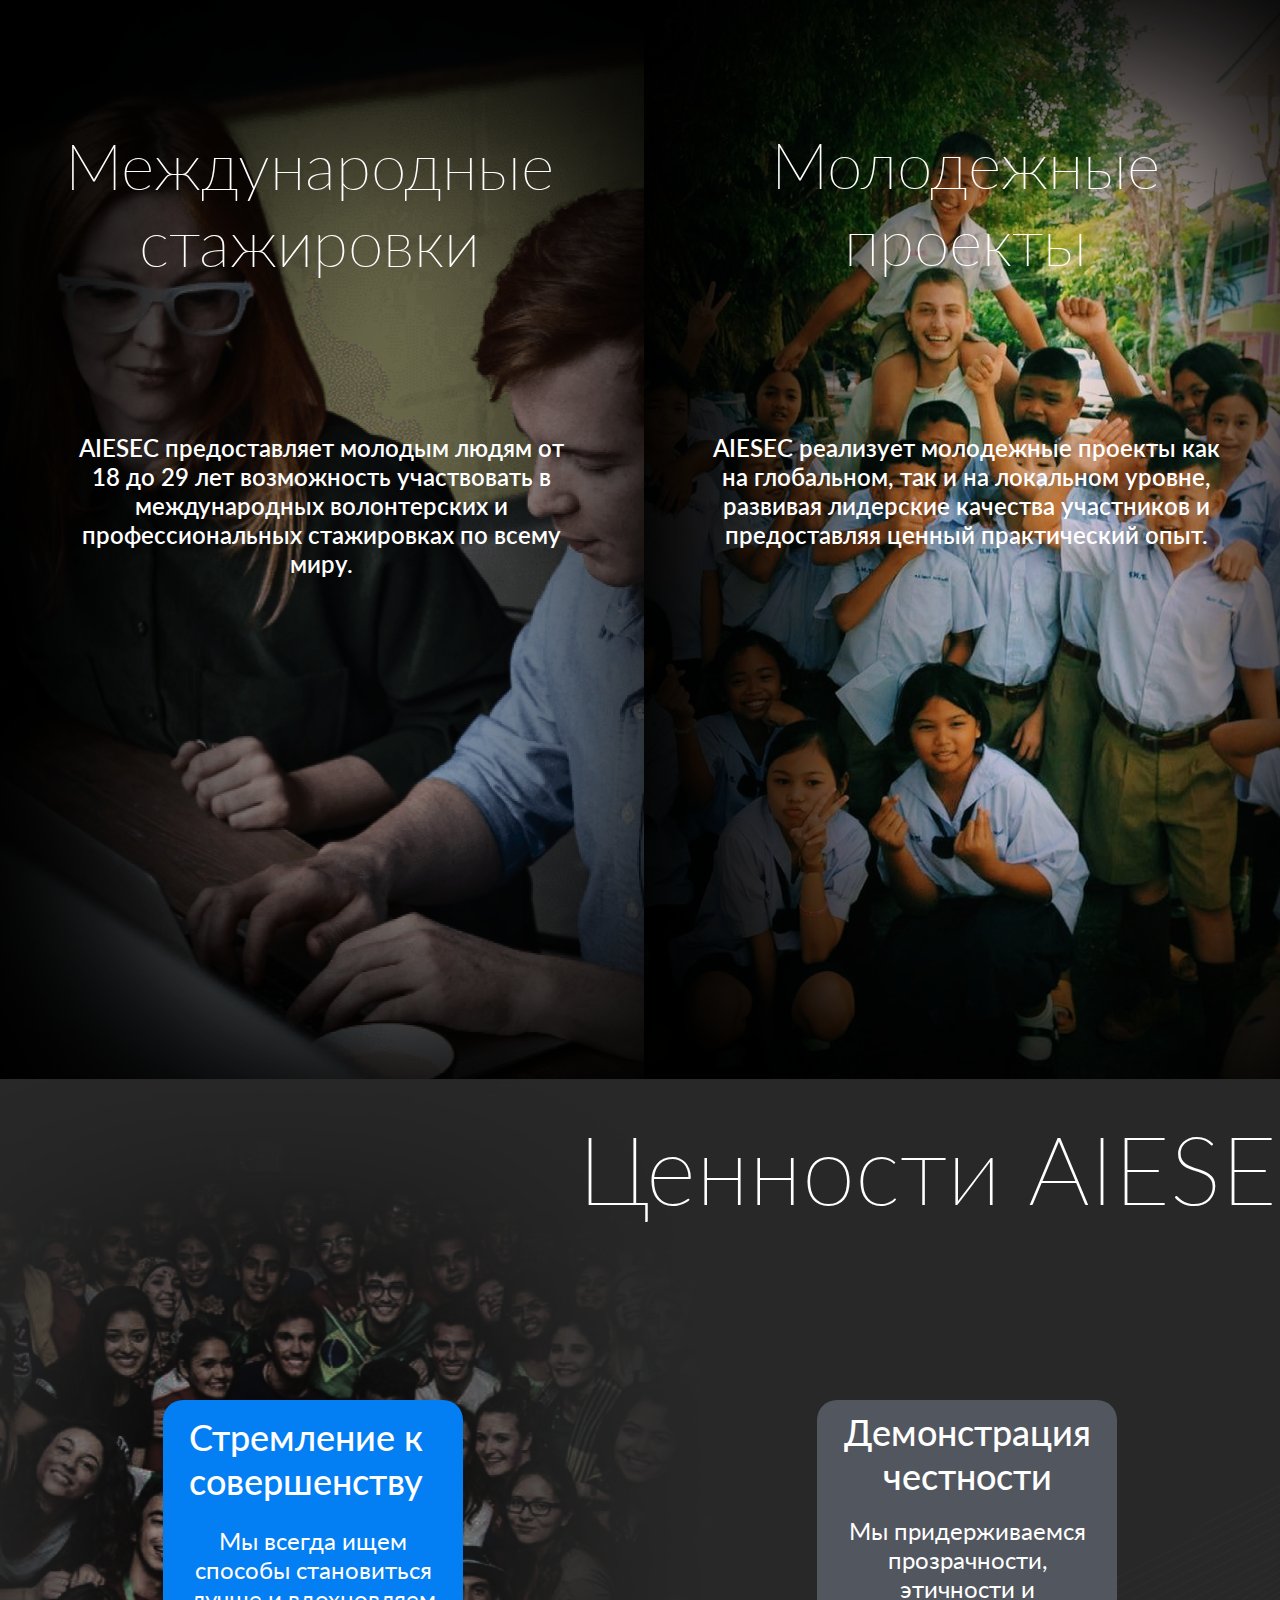
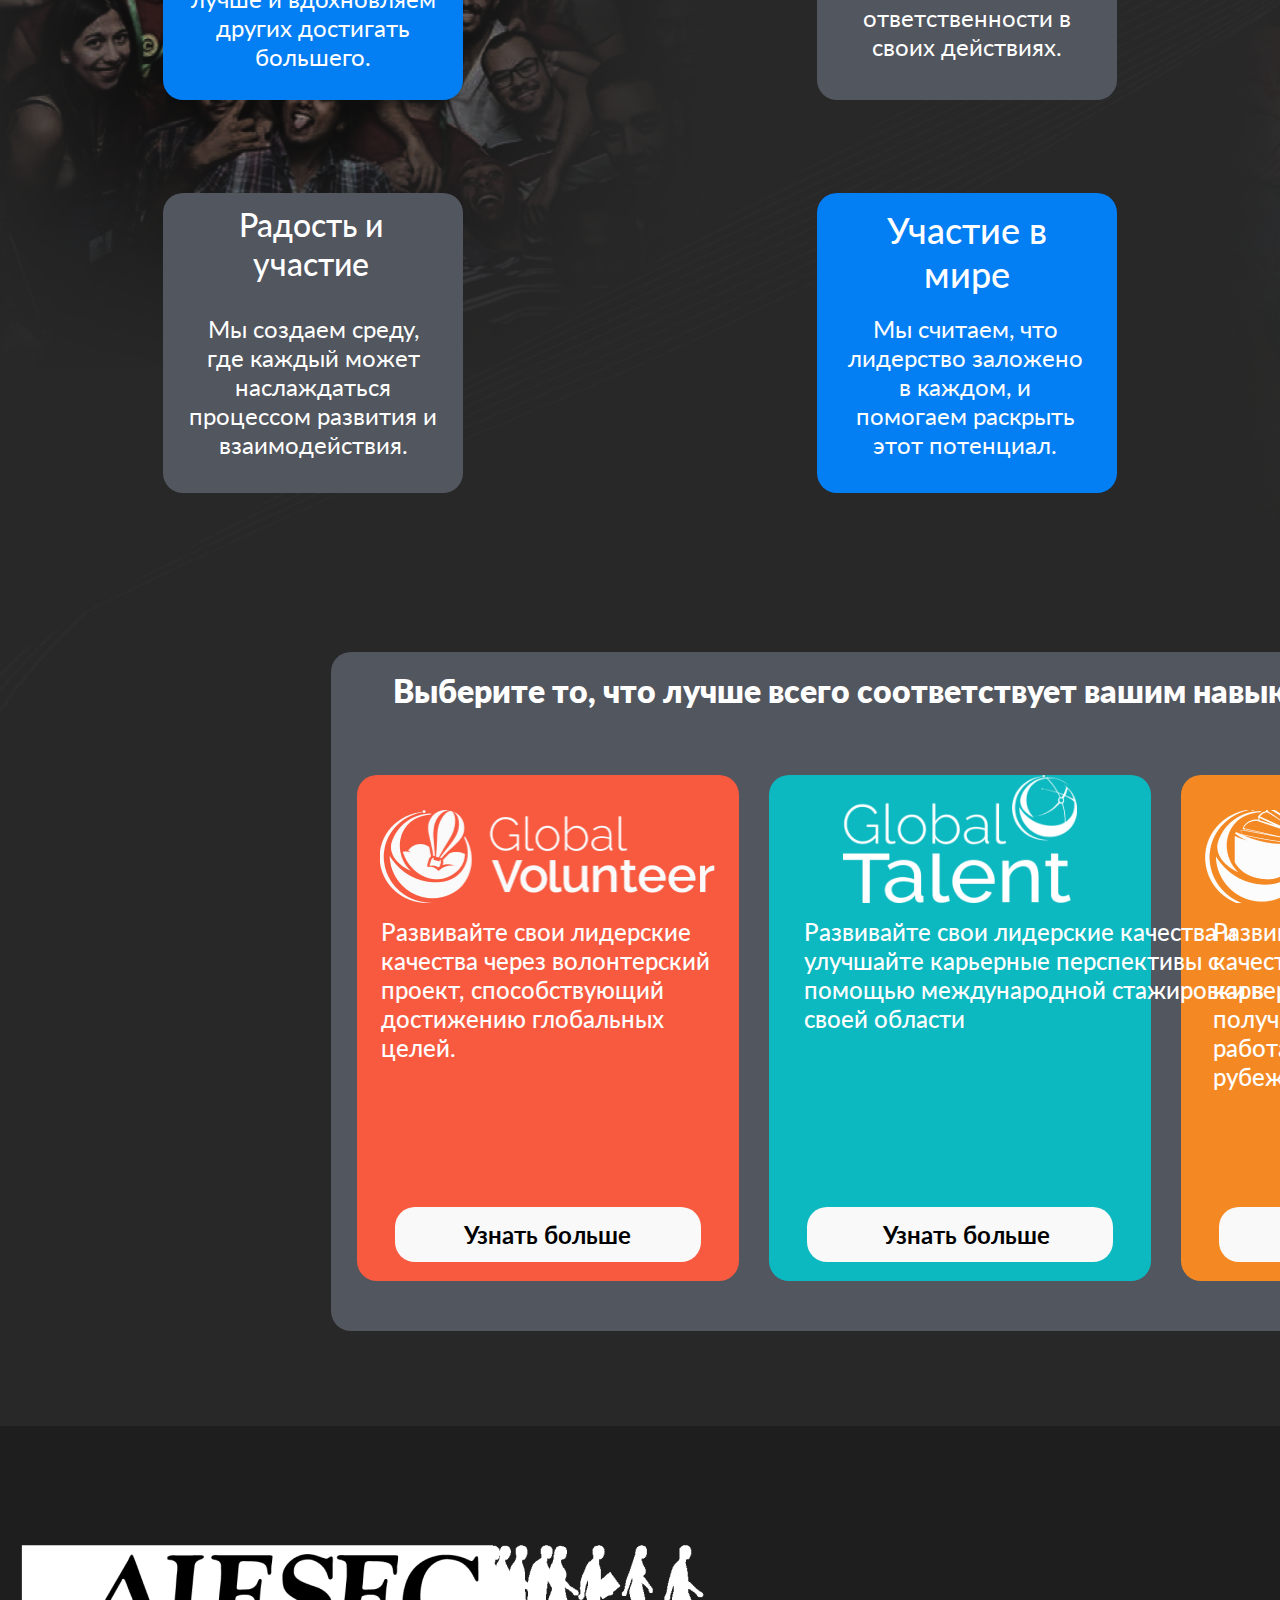
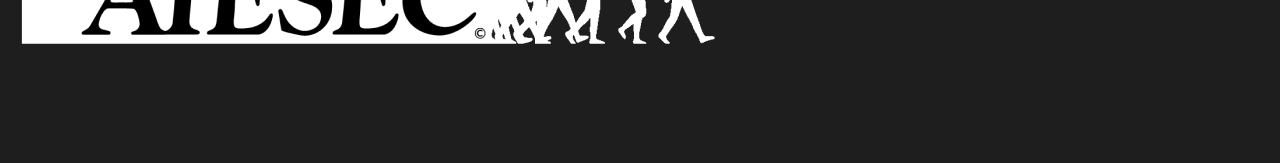
==== commit 73a912b5: "main fix" ====
--- a/index.html
+++ b/index.html
@@ -11,17 +11,18 @@
 <body>
   <div data-layer="Main" class="Main" style="width: 1920px; height: 4963px; position: relative; background: white">
     <div data-layer="Header" class="Header" style="width: 1920px; height: 125px; left: 0px; top: 0px; position: absolute">
+      <img data-layer="Без имени-1 2" class="12" style="width: 1921px; height: 934px; left: 0px; top: 125px; position: absolute" src="static/memberships.png" />
       <div data-layer="Rectangle 1" class="Rectangle1" style="width: 1920px; height: 125px; left: 0px; top: 0px; position: absolute; background: #037EF3"></div>
-      <a href="#"><img data-layer="White-Blue-Logo 1" class="WhiteBlueLogo1" style="width: 418px; height: 85px; left: 20px; top: 20px; position: absolute" src="static/White-Blue-Logo 1.png" /></a>
-      <a href="joinus.html"><div data-layer="Присоединиться к AIESEC" class="Aiesec" style="width: 315px; height: 43px; left: 1605px; top: 41px; position: absolute; color: white; font-size: 24px;  ; font-weight: 800; word-wrap: break-word">Присоединиться к AIESEC</div></a>
-      <a href="projects.html"><div data-layer="Наши Проекты" style="width: 315px; height: 43px; left: 1374px; top: 43px; position: absolute; color: white; font-size: 24px;  ; font-weight: 800; word-wrap: break-word">Наши Проекты</div></a>
-      <a href="internships.html"><div data-layer="Международные стажировки" style="width: 364px; height: 43px; left: 960px; top: 41px; position: absolute; color: white; font-size: 24px;  ; font-weight: 800; word-wrap: break-word">Международные стажировки</div></a>
-    </div>
+      <a href="index.html"><img data-layer="White-Blue-Logo 1" class="WhiteBlueLogo1" style="width: 418px; height: 85px; left: 20px; top: 20px; position: absolute" src="static/White-Blue-Logo 1.png" /></a>
+      <a href="joinus.html"><div data-layer="Присоединиться к AIESEC" class="Aiesec" style="width: 500px; height: 43px; left: 1500px; top: 41px; position: absolute; color: white; font-size: 24px;  ; font-weight: 800; word-wrap: break-word">Присоединиться к AIESEC</div></a>
+      <a href="projects.html"><div data-layer="Наши Проекты" style="width: 315px; height: 43px; left: 1200px; top: 43px; position: absolute; color: white; font-size: 24px;  ; font-weight: 800; word-wrap: break-word">Наши Проекты</div></a>
+      <a href="internships.html"><div data-layer="Международные стажировки" style="width: 500px; height: 43px; left: 700px; top: 41px; position: absolute; color: white; font-size: 24px;  ; font-weight: 800; word-wrap: break-word">Международные стажировки</div></a>
+  </div>
     <div data-layer="Headline" class="Headline" style="width: 1921px; height: 934px; left: 0px; top: 125px; position: absolute">
       <img data-layer="Без имени-1 2" class="12" style="width: 1921px; height: 934px; left: 0px; top: 0px; position: absolute; box-shadow: 823px 4px 250px 166px black inset" src="static\Без имени-1 2.png" />
       <div data-layer="Стремимся к росту,      создаем лидеров -    " style="width: 927px; height: 344px; left: 99px; top: 199px; position: absolute; color: rgba(255, 255, 255, 0.49); font-size: 90px;  ; font-weight: 800; word-wrap: break-word">Стремимся к росту, +    " style="width: 1200px; height: 344px; left: 99px; top: 199px; position: absolute; color: rgba(255, 255, 255, 0.49); font-size: 90px;  ; font-weight: 800; word-wrap: break-word">Стремимся к росту,      создаем лидеров      </div>
       <div data-layer="AIESEC — международная студенческая организация, которая помогает молодежи развивать лидерские навыки, решать социальные проблемы и получать практический опыт через проекты, тренинги и конференции." class="Aiesec" style="width: 779px; height: 268px; left: 116px; top: 497px; position: absolute; text-align: center; color: rgba(255, 255, 255, 0.49); font-size: 32px;  ; font-weight: 400; word-wrap: break-word">AIESEC — международная студенческая организация, которая помогает молодежи развивать лидерские навыки, решать социальные проблемы и получать практический опыт через проекты, тренинги и конференции.</div>
@@ -112,7 +113,7 @@
       </a>
       
       <div data-layer="Развивайте свои лидерские качества через волонтерский проект, способствующий достижению глобальных целей." style="width: 335px; height: 107px; left: 50px; top: 265px; position: absolute; color: white; font-size: 24px;  ; font-weight: 500; word-wrap: break-word">Развивайте свои лидерские качества через волонтерский проект, способствующий достижению глобальных целей.</div>
-      <div data-layer="Развивайте свои лидерские качества и улучшайте карьерные перспективы с помощью международной стажировки в своей области" style="width: 335px; height: 107px; left: 473px; top: 265px; position: absolute; color: white; font-size: 24px;  ; font-weight: 500; word-wrap: break-word">Развивайте свои лидерские качества и улучшайте карьерные перспективы с помощью международной стажировки в своей области</div>
+      <div data-layer="Развивайте свои лидерские качества и улучшайте карьерные перспективы с помощью международной стажировки в своей области" style="width: 500px; height: 107px; left: 473px; top: 265px; position: absolute; color: white; font-size: 24px;  ; font-weight: 500; word-wrap: break-word">Развивайте свои лидерские качества и улучшайте карьерные перспективы с помощью международной стажировки в своей области</div>
       <div data-layer="Развивайте свои лидерские качества и улучшайте карьерные перспективы, получив возможность работать преподавателем за рубежом" style="width: 335px; height: 107px; left: 882px; top: 265px; position: absolute; color: white; font-size: 24px;  ; font-weight: 500; word-wrap: break-word">Развивайте свои лидерские качества и улучшайте карьерные перспективы, получив возможность работать преподавателем за рубежом</div>
     </div>
     <div data-layer="Footer" class="Footer" style="width: 1920px; height: 337px; left: 0px; top: 4626px; position: absolute">
--- a/css/index.css
+++ b/css/index.css
@@ -7,8 +7,4 @@
     overflow:hidden;
     overflow-y:auto;
     overflow-x:hidden;
-}
-
-div{
-    font-family: Lato;
 }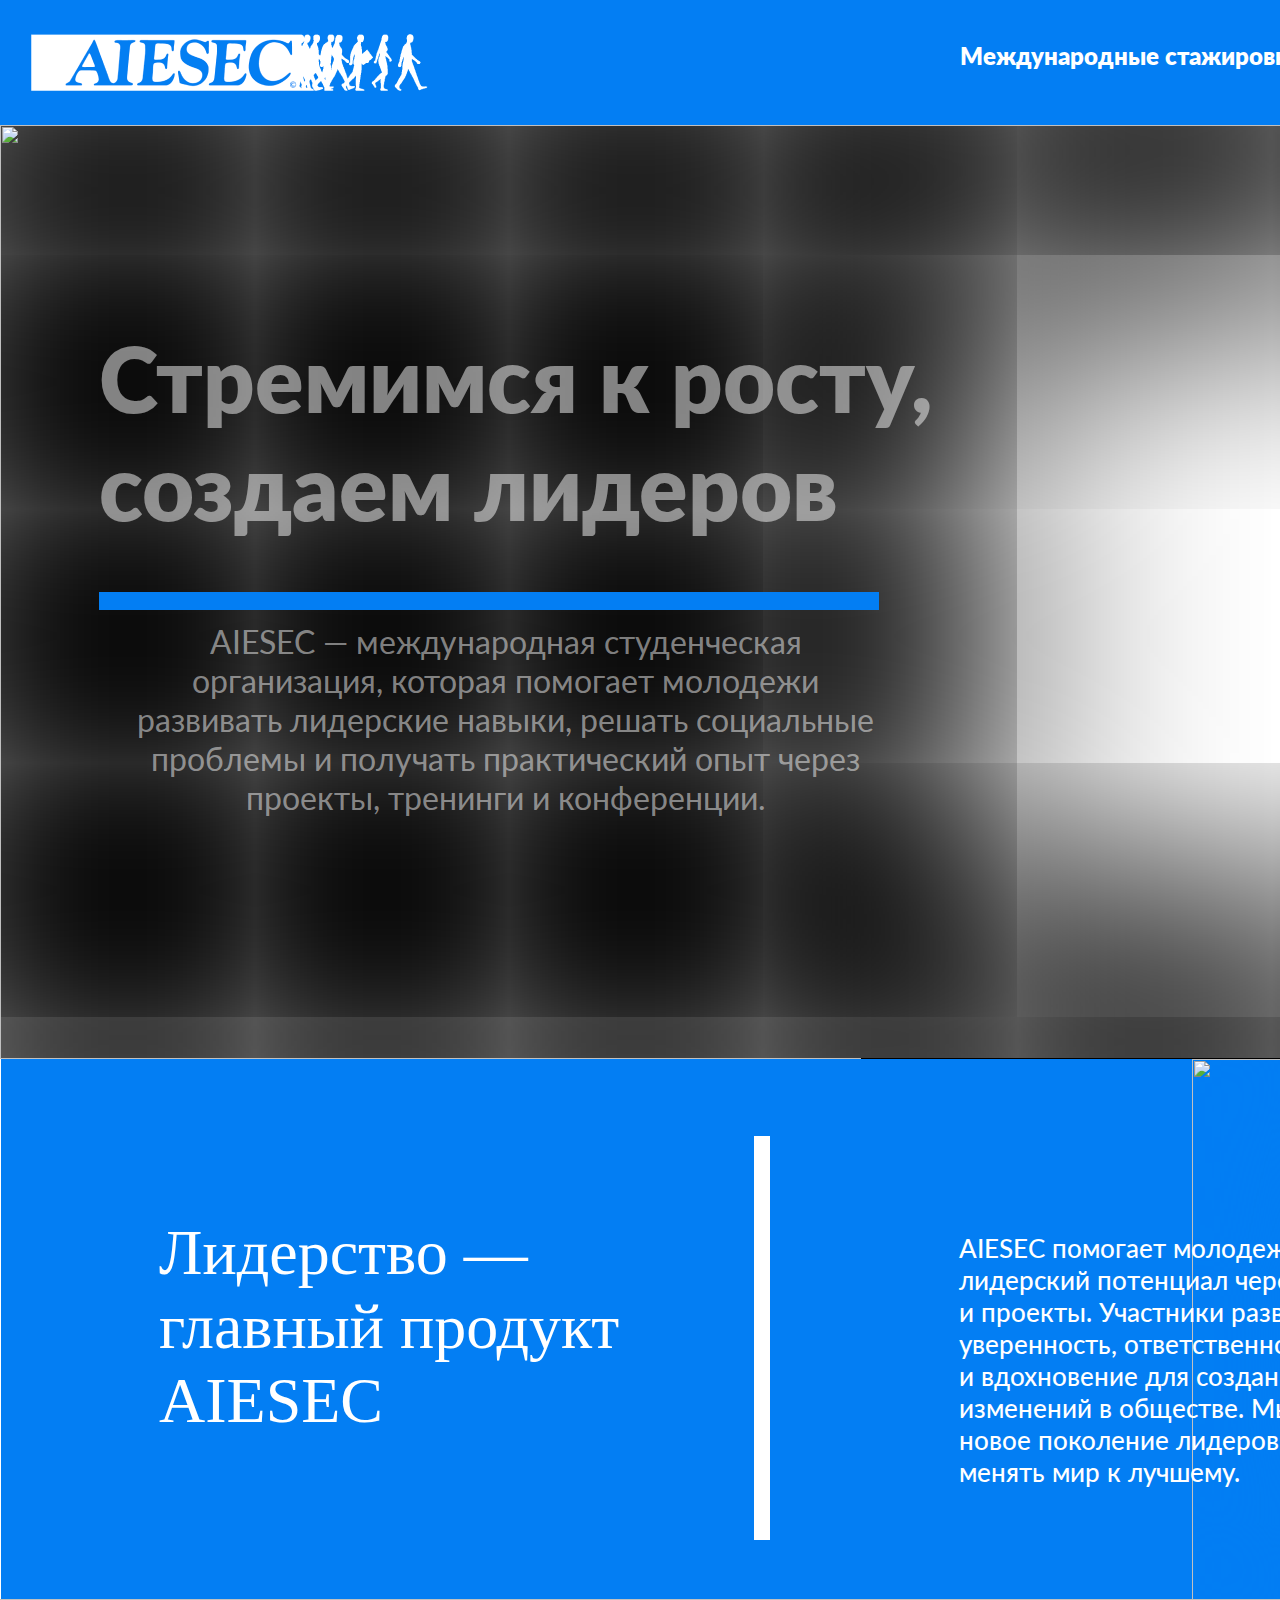
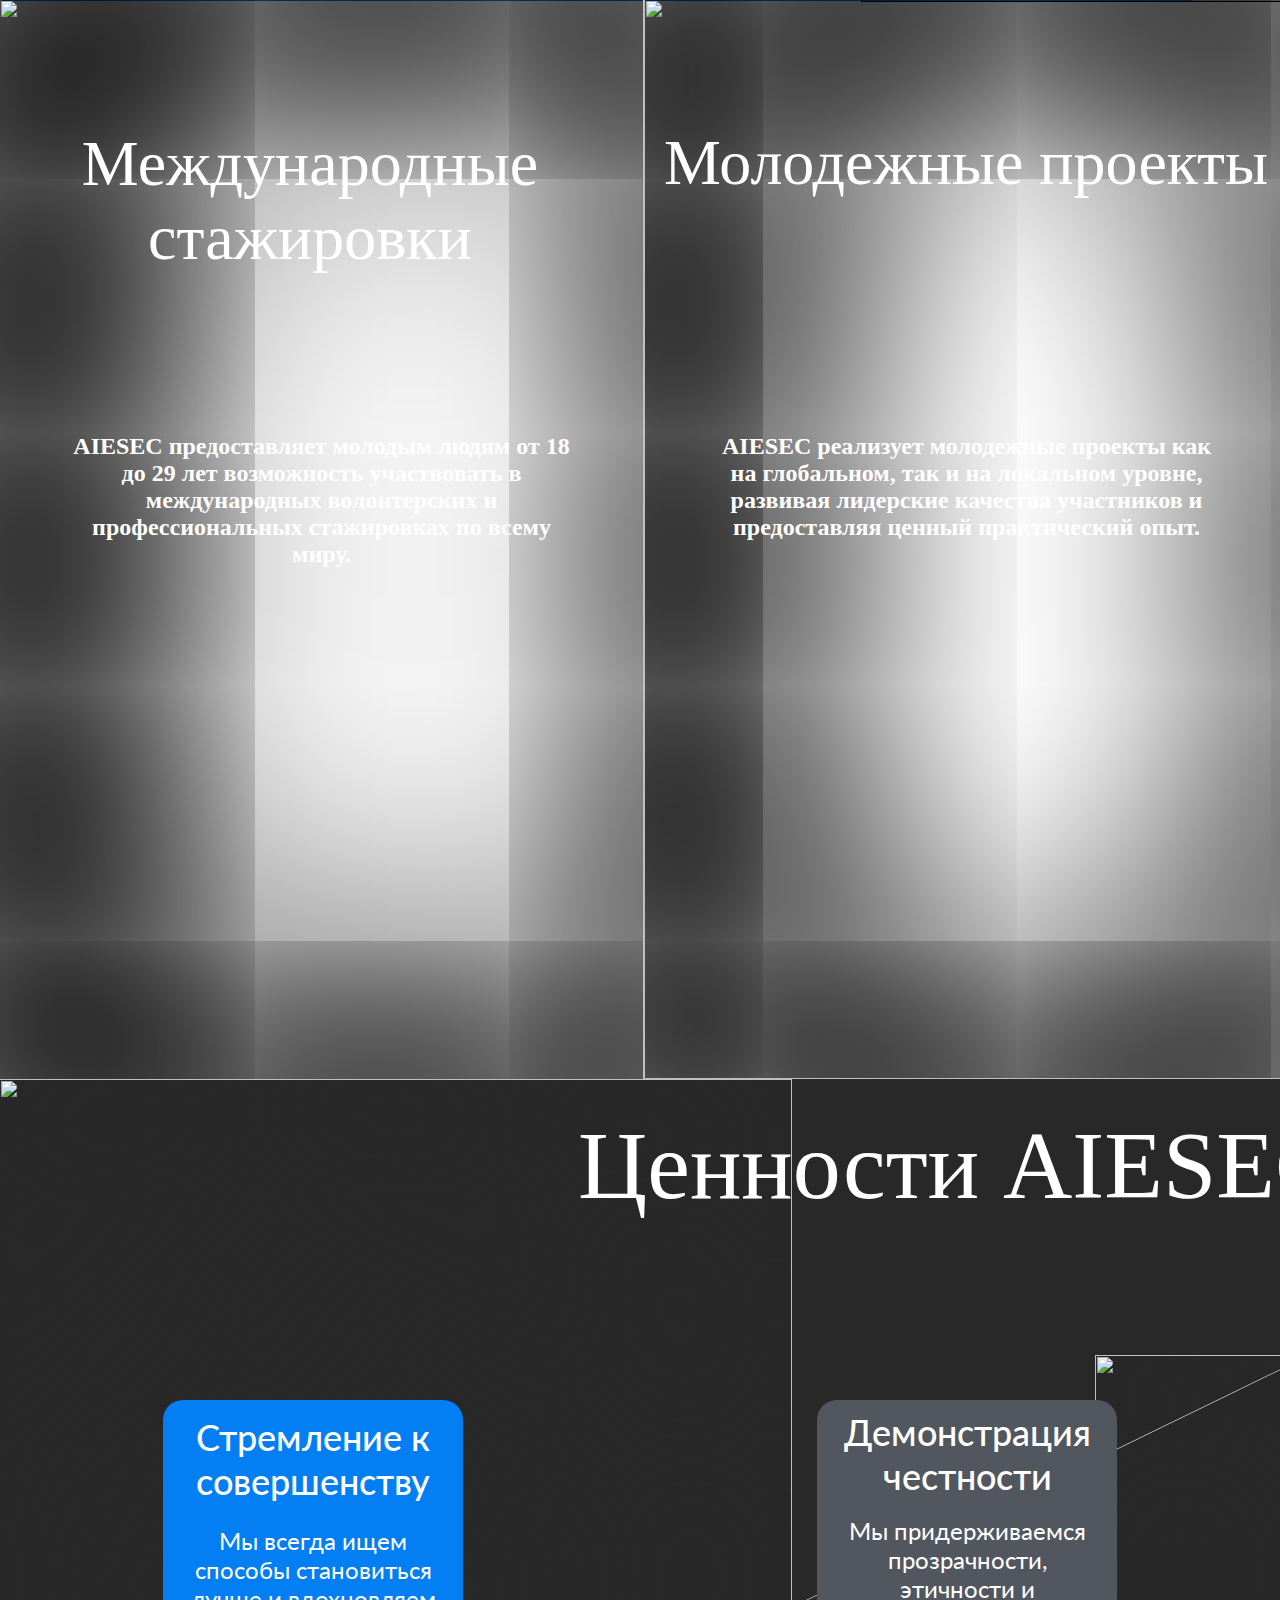
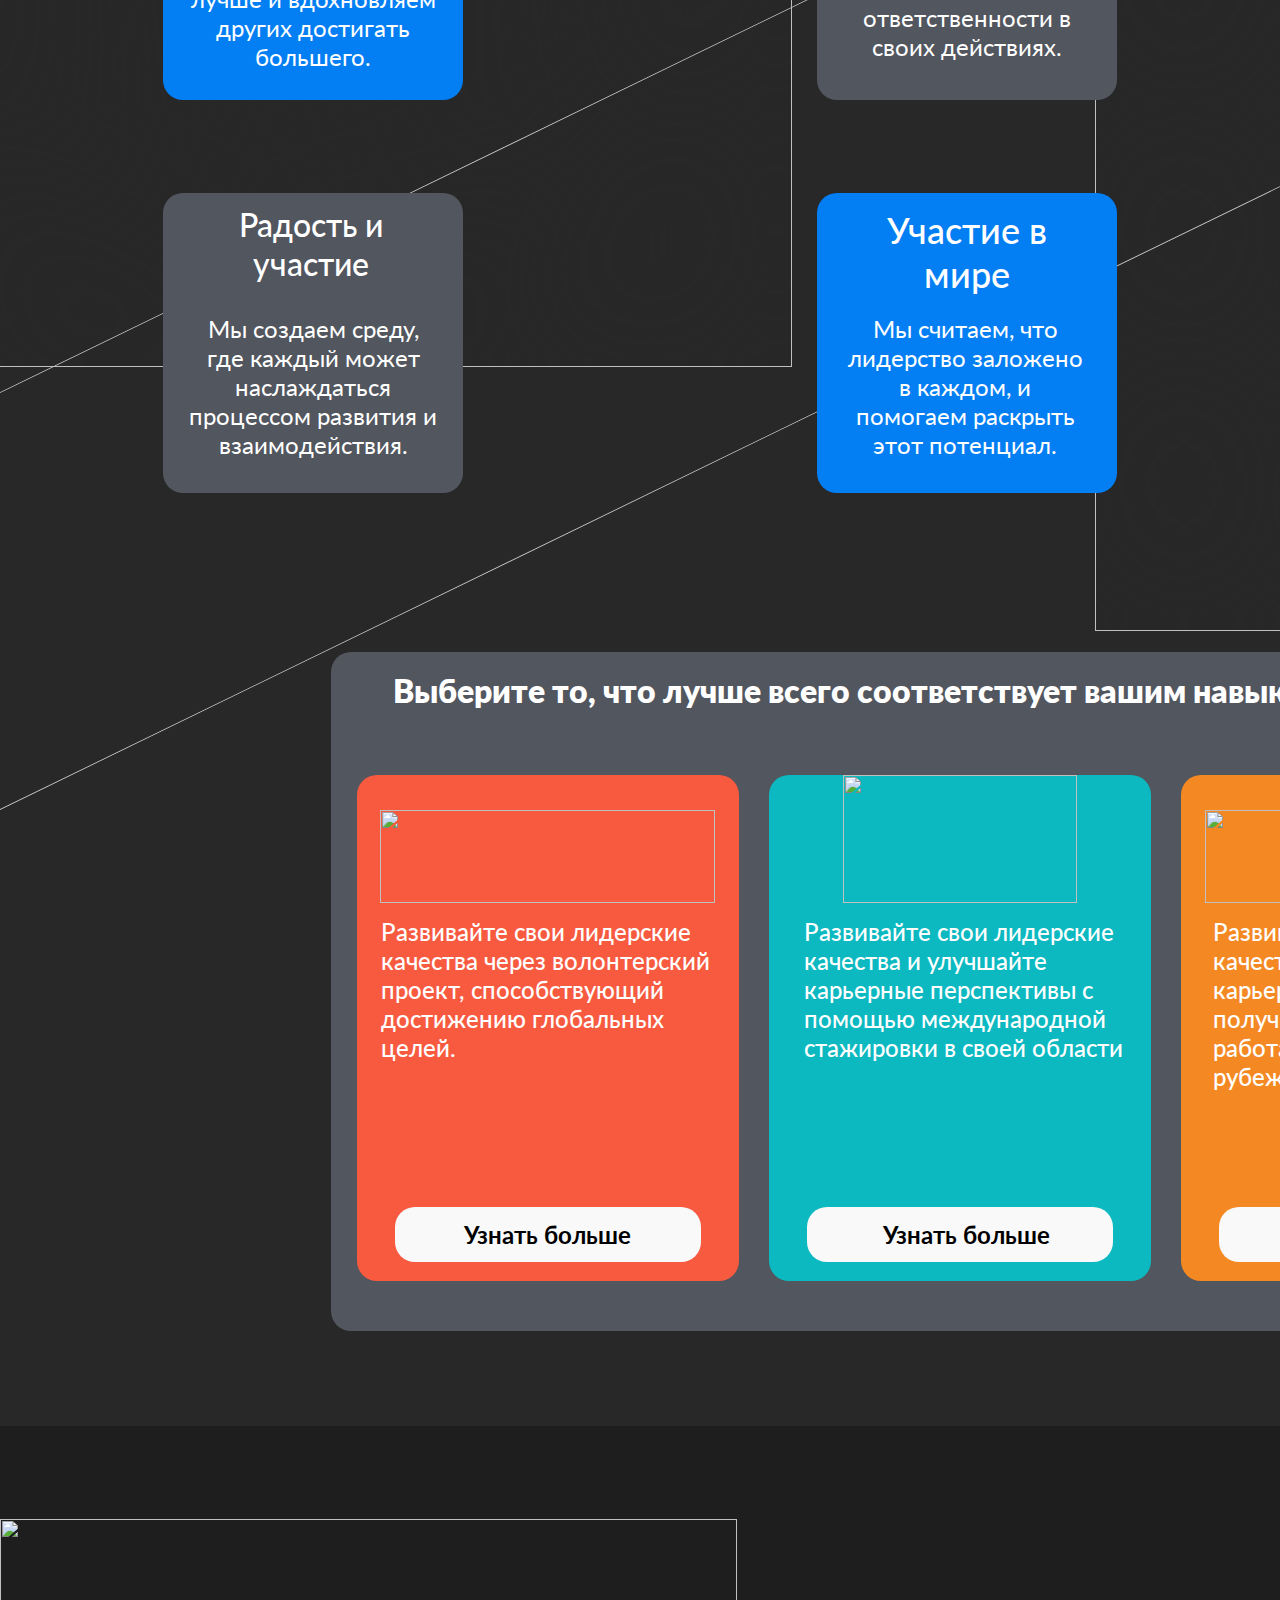
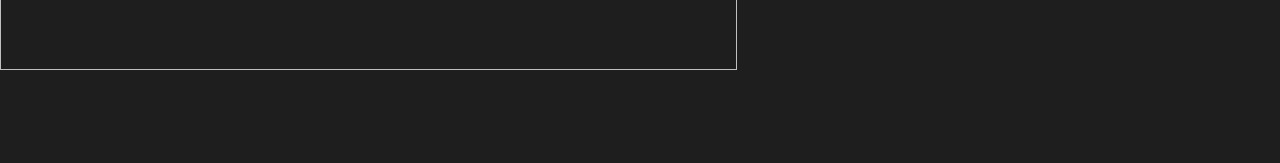
==== commit 77300ca3: "moya gotova" ====
--- a/index.html
+++ b/index.html
@@ -6,90 +6,89 @@
   <title>AIESEC Kazakhstan</title>
   <link rel="stylesheet" href="css/index.css">
   <link rel="icon" type="image/x-icon" href="/static/favicon.ico">
-  <link rel="stylesheet" href="css\index.css" />
 </head>
 <body>
   <div data-layer="Main" class="Main" style="width: 1920px; height: 4963px; position: relative; background: white">
     <div data-layer="Header" class="Header" style="width: 1920px; height: 125px; left: 0px; top: 0px; position: absolute">
-      <img data-layer="Без имени-1 2" class="12" style="width: 1921px; height: 934px; left: 0px; top: 125px; position: absolute" src="static/memberships.png" />
       <div data-layer="Rectangle 1" class="Rectangle1" style="width: 1920px; height: 125px; left: 0px; top: 0px; position: absolute; background: #037EF3"></div>
-      <a href="index.html"><img data-layer="White-Blue-Logo 1" class="WhiteBlueLogo1" style="width: 418px; height: 85px; left: 20px; top: 20px; position: absolute" src="static/White-Blue-Logo 1.png" /></a>
-      <a href="joinus.html"><div data-layer="Присоединиться к AIESEC" class="Aiesec" style="width: 500px; height: 43px; left: 1500px; top: 41px; position: absolute; color: white; font-size: 24px;  ; font-weight: 800; word-wrap: break-word">Присоединиться к AIESEC</div></a>
-      <a href="projects.html"><div data-layer="Наши Проекты" style="width: 315px; height: 43px; left: 1200px; top: 43px; position: absolute; color: white; font-size: 24px;  ; font-weight: 800; word-wrap: break-word">Наши Проекты</div></a>
-      <a href="internships.html"><div data-layer="Международные стажировки" style="width: 500px; height: 43px; left: 700px; top: 41px; position: absolute; color: white; font-size: 24px;  ; font-weight: 800; word-wrap: break-word">Международные стажировки</div></a>
-  </div>
+      <a href="#"><img data-layer="White-Blue-Logo 1" class="WhiteBlueLogo1" style="width: 418px; height: 85px; left: 20px; top: 20px; position: absolute" src="static/White-Blue-Logo 1.png" /></a>
+      <a href="joinus.html"><div data-layer="Присоединиться к AIESEC" class="Aiesec" style="width: 315px; height: 43px; left: 1605px; top: 41px; position: absolute; color: white; font-size: 24px; font-family: Lato; font-weight: 800; word-wrap: break-word">Присоединиться к AIESEC</div></a>
+      <a href="projects.html"><div data-layer="Наши Проекты" style="width: 315px; height: 43px; left: 1374px; top: 43px; position: absolute; color: white; font-size: 24px; font-family: Lato; font-weight: 800; word-wrap: break-word">Наши Проекты</div></a>
+      <a href="internships.html"><div data-layer="Международные стажировки" style="width: 364px; height: 43px; left: 960px; top: 41px; position: absolute; color: white; font-size: 24px; font-family: Lato; font-weight: 800; word-wrap: break-word">Международные стажировки</div></a>
+    </div>
     <div data-layer="Headline" class="Headline" style="width: 1921px; height: 934px; left: 0px; top: 125px; position: absolute">
-      <img data-layer="Без имени-1 2" class="12" style="width: 1921px; height: 934px; left: 0px; top: 0px; position: absolute; box-shadow: 823px 4px 250px 166px black inset" src="static\Без имени-1 2.png" />
+      <img data-layer="Без имени-1 2" class="12" style="width: 1921px; height: 934px; left: 0px; top: 0px; position: absolute; box-shadow: 823px 4px 250px 166px black inset" src="https://via.placeholder.com/1921x934" />
       <div data-layer="Стремимся к росту,      создаем лидеров -    " style="width: 1200px; height: 344px; left: 99px; top: 199px; position: absolute; color: rgba(255, 255, 255, 0.49); font-size: 90px;  ; font-weight: 800; word-wrap: break-word">Стремимся к росту, +    " style="width: 927px; height: 344px; left: 99px; top: 199px; position: absolute; color: rgba(255, 255, 255, 0.49); font-size: 90px; font-family: Lato; font-weight: 800; word-wrap: break-word">Стремимся к росту,      создаем лидеров      </div>
-      <div data-layer="AIESEC — международная студенческая организация, которая помогает молодежи развивать лидерские навыки, решать социальные проблемы и получать практический опыт через проекты, тренинги и конференции." class="Aiesec" style="width: 779px; height: 268px; left: 116px; top: 497px; position: absolute; text-align: center; color: rgba(255, 255, 255, 0.49); font-size: 32px;  ; font-weight: 400; word-wrap: break-word">AIESEC — международная студенческая организация, которая помогает молодежи развивать лидерские навыки, решать социальные проблемы и получать практический опыт через проекты, тренинги и конференции.</div>
+      <div data-layer="AIESEC — международная студенческая организация, которая помогает молодежи развивать лидерские навыки, решать социальные проблемы и получать практический опыт через проекты, тренинги и конференции." class="Aiesec" style="width: 779px; height: 268px; left: 116px; top: 497px; position: absolute; text-align: center; color: rgba(255, 255, 255, 0.49); font-size: 32px; font-family: Lato; font-weight: 400; word-wrap: break-word">AIESEC — международная студенческая организация, которая помогает молодежи развивать лидерские навыки, решать социальные проблемы и получать практический опыт через проекты, тренинги и конференции.</div>
       <div data-layer="Line 1" class="Line1" style="width: 762px; height: 0px; left: 99px; top: 467px; position: absolute; border: 9px #037EF3 solid"></div>
     </div>
     <div data-layer="Leadership" class="Leadership" style="width: 1920px; height: 543px; left: 1px; top: 1058px; position: absolute">
+      <img data-layer="image" class="Image" style="width: 1060px; height: 542px; left: 860px; top: 0px; position: absolute; box-shadow: 297px 0px 250px 70px #037EF3 inset; border: 1px black solid" src="https://via.placeholder.com/1060x542" />
       <div data-layer="rectangle" class="Rectangle" style="width: 1920px; height: 542px; left: 0px; top: 1px; position: absolute; background: #037EF3"></div>
-      <div data-layer="Лидерство — главный продукт AIESEC" class="Aiesec" style="width: 575px; height: 229.85px; left: 158px; top: 157.58px; position: absolute; color: white; font-size: 64px;  ; font-weight: 300; word-wrap: break-word">Лидерство — главный продукт AIESEC</div>
+      <div data-layer="Лидерство — главный продукт AIESEC" class="Aiesec" style="width: 575px; height: 229.85px; left: 158px; top: 157.58px; position: absolute; color: white; font-size: 64px; font-family: Raleway; font-weight: 300; word-wrap: break-word">Лидерство — главный продукт AIESEC</div>
       <div data-layer="Line 2" class="Line2" style="width: 388.43px; height: 0px; left: 769px; top: 78.29px; position: absolute; transform: rotate(90deg); transform-origin: 0 0; border: 8px white solid"></div>
-      <img data-layer="image" class="Image" style="width: 800px; height: 542px; left: 1100px; top: 0px; position: absolute; " src="static\image (7).png" />
-      <div data-layer="AIESEC помогает молодежи раскрывать лидерский потенциал через программы и проекты. Участники развивают уверенность, ответственность, гибкость и вдохновение для создания позитивных изменений в обществе. Мы формируем новое поколение лидеров, готовых менять мир к лучшему." class="Aiesec" style="width: 505px; height: 248.92px; left: 958px; top: 173.64px; position: absolute; color: white; font-size: 26px;  ; font-weight: 500; word-wrap: break-word">AIESEC помогает молодежи раскрывать лидерский потенциал через программы и проекты. Участники развивают уверенность, ответственность, гибкость и вдохновение для создания позитивных изменений в обществе. Мы формируем новое поколение лидеров, готовых менять мир к лучшему.</div>
+      <img data-layer="image" class="Image" style="width: 729px; height: 542px; left: 1191px; top: 1px; position: absolute; box-shadow: 53px 4px 141.10000610351562px 98px #037EF3 inset" src="https://via.placeholder.com/729x542" />
+      <div data-layer="AIESEC помогает молодежи раскрывать лидерский потенциал через программы и проекты. Участники развивают уверенность, ответственность, гибкость и вдохновение для создания позитивных изменений в обществе. Мы формируем новое поколение лидеров, готовых менять мир к лучшему." class="Aiesec" style="width: 505px; height: 248.92px; left: 958px; top: 173.64px; position: absolute; color: white; font-size: 26px; font-family: Lato; font-weight: 500; word-wrap: break-word">AIESEC помогает молодежи раскрывать лидерский потенциал через программы и проекты. Участники развивают уверенность, ответственность, гибкость и вдохновение для создания позитивных изменений в обществе. Мы формируем новое поколение лидеров, готовых менять мир к лучшему.</div>
     </div>
     <div data-layer="Directions" class="Directions" style="width: 1935px; left: -1px; top: 1598px; position: absolute">
       <div data-layer="Group 1" class="Group1" style="width: 645px; height: 1088px; left: 0px; top: 1px; position: absolute">
-        <img data-layer="image" class="Image" style="width: 645px; height: 1088px; left: 0px; top: 0px; position: absolute; box-shadow: 71px 0px 250px 116px black inset" src="static\image (5).png" />
-        <div data-layer="Международные стажировки" style="width: 531.12px; height: 150px; left: 45.35px; top: 128px; position: absolute; text-align: center; color: white; font-size: 64px;  ; font-weight: 200; word-wrap: break-word">Международные <br/>стажировки</div>
-        <div data-layer="AIESEC предоставляет молодым людям от 18 до 29 лет возможность участвовать в международных волонтерских и профессиональных стажировках по всему миру." class="Aiesec1829" style="width: 516px; height: 140px; left: 64.50px; top: 434px; position: absolute; text-align: center; color: white; font-size: 24px;  ; font-weight: 600; word-wrap: break-word">AIESEC предоставляет молодым людям от 18 до 29 лет возможность участвовать в международных волонтерских и профессиональных стажировках по всему миру.</div>
+        <img data-layer="image" class="Image" style="width: 645px; height: 1088px; left: 0px; top: 0px; position: absolute; box-shadow: 71px 0px 250px 116px black inset" src="https://via.placeholder.com/645x1088" />
+        <div data-layer="Международные стажировки" style="width: 531.12px; height: 150px; left: 45.35px; top: 128px; position: absolute; text-align: center; color: white; font-size: 64px; font-family: Raleway; font-weight: 200; word-wrap: break-word">Международные <br/>стажировки</div>
+        <div data-layer="AIESEC предоставляет молодым людям от 18 до 29 лет возможность участвовать в международных волонтерских и профессиональных стажировках по всему миру." class="Aiesec1829" style="width: 516px; height: 140px; left: 64.50px; top: 434px; position: absolute; text-align: center; color: white; font-size: 24px; font-family: Raleway; font-weight: 600; word-wrap: break-word">AIESEC предоставляет молодым людям от 18 до 29 лет возможность участвовать в международных волонтерских и профессиональных стажировках по всему миру.</div>
       </div>
       <div data-layer="Group 2" class="Group2" style="width: 645px; height: 1080px; left: 645px; top: 1px; position: absolute">
-        <img data-layer="image" class="Image" style="width: 645px; height: 1080px; left: 0px; top: 0px; position: absolute; box-shadow: 71px 0px 250px 116px black inset" src="static\image (4).png" />
-        <div data-layer="Молодежные проекты" style="width: 633.91px; height: 150px; left: 5.04px; top: 127px; position: absolute; text-align: center; color: white; font-size: 64px;  ; font-weight: 200; word-wrap: break-word">Молодежные проекты</div>
-        <div data-layer="AIESEC реализует молодежные проекты как на глобальном, так и на локальном уровне, развивая лидерские качества участников и предоставляя ценный практический опыт." class="Aiesec" style="width: 516px; height: 140px; left: 64.50px; top: 434px; position: absolute; text-align: center; color: white; font-size: 24px;  ; font-weight: 600; word-wrap: break-word">AIESEC реализует молодежные проекты как на глобальном, так и на локальном уровне, развивая лидерские качества участников и предоставляя ценный практический опыт.</div>
+        <img data-layer="image" class="Image" style="width: 645px; height: 1080px; left: 0px; top: 0px; position: absolute; box-shadow: 71px 0px 250px 116px black inset" src="https://via.placeholder.com/645x1080" />
+        <div data-layer="Молодежные проекты" style="width: 633.91px; height: 150px; left: 5.04px; top: 127px; position: absolute; text-align: center; color: white; font-size: 64px; font-family: Raleway; font-weight: 200; word-wrap: break-word">Молодежные проекты</div>
+        <div data-layer="AIESEC реализует молодежные проекты как на глобальном, так и на локальном уровне, развивая лидерские качества участников и предоставляя ценный практический опыт." class="Aiesec" style="width: 516px; height: 140px; left: 64.50px; top: 434px; position: absolute; text-align: center; color: white; font-size: 24px; font-family: Raleway; font-weight: 600; word-wrap: break-word">AIESEC реализует молодежные проекты как на глобальном, так и на локальном уровне, развивая лидерские качества участников и предоставляя ценный практический опыт.</div>
       </div>
       <div data-layer="Group 3" class="Group3" style="width: 645px; height: 1081px; left: 1290px; top: 0px; position: absolute">
-        <img data-layer="image" class="Image" style="width: 645px; height: 1081px; left: 0px; top: 0px; position: absolute; box-shadow: 71px 0px 250px 116px black inset" src="static\image (3).png" />
-        <div data-layer="Членство в организации" style="width: 640.97px; height: 150.14px; left: 2.02px; top: 128.12px; position: absolute; text-align: center; color: white; font-size: 64px;  ; font-weight: 200; word-wrap: break-word">Членство в организации</div>
-        <div data-layer="Ты можешь не только участвовать в наших международных программах и проектах, но и стать частью молодежного движения AIESEC." class="Aiesec" style="width: 516px; height: 112.10px; left: 64.50px; top: 434.40px; position: absolute; text-align: center; color: white; font-size: 24px;  ; font-weight: 600; word-wrap: break-word">Ты можешь не только участвовать в наших международных программах и проектах, но и стать частью молодежного движения AIESEC.</div>
+        <img data-layer="image" class="Image" style="width: 645px; height: 1081px; left: 0px; top: 0px; position: absolute; box-shadow: 71px 0px 250px 116px black inset" src="https://via.placeholder.com/645x1081" />
+        <div data-layer="Членство в организации" style="width: 640.97px; height: 150.14px; left: 2.02px; top: 128.12px; position: absolute; text-align: center; color: white; font-size: 64px; font-family: Raleway; font-weight: 200; word-wrap: break-word">Членство в организации</div>
+        <div data-layer="Ты можешь не только участвовать в наших международных программах и проектах, но и стать частью молодежного движения AIESEC." class="Aiesec" style="width: 516px; height: 112.10px; left: 64.50px; top: 434.40px; position: absolute; text-align: center; color: white; font-size: 24px; font-family: Raleway; font-weight: 600; word-wrap: break-word">Ты можешь не только участвовать в наших международных программах и проектах, но и стать частью молодежного движения AIESEC.</div>
       </div>
     </div>
     <div data-layer="Tsennosti" class="Tsennosti" style="width: 2398.81px; height: 2015.02px; left: -224.46px; top: 2613.98px; position: absolute">
       <div data-layer="BACKGROUND" class="Background" style="width: 2398.81px; height: 2015.02px; left: 0px; top: 0px; position: absolute">
         <div data-layer="Rectangle 2" class="Rectangle2" style="width: 1926px; height: 1950px; left: 223.46px; top: 65.02px; position: absolute; background: #282828"></div>
-        <img data-layer="image" class="Image" style="width: 793px; height: 888px; left: 223.46px; top: 65.02px; position: absolute; box-shadow: -117px 6px 250px 183px #282828 inset" src="static\image (2).png" />
-        <img data-layer="image" class="Image" style="width: 839px; height: 876px; left: 1319.46px; top: 341.02px; position: absolute; box-shadow: 160px 1px 250px 208px #282828 inset" src="static\image (1).png" />
-        <img data-layer="image4" class="Image4" style="width: 2484.76px; height: 376.08px; left: 0px; top: 1087.27px; position: absolute; transform: rotate(-25.95deg); transform-origin: 0 0" src="static\image 4.png" />
-        <div data-layer="Ценности AIESEC" class="Aiesec" style="width: 763px; left: 801.46px; top: 96.02px; position: absolute; text-align: center; color: white; font-size: 96px;  ; font-weight: 200; word-wrap: break-word">Ценности AIESEC</div>
+        <img data-layer="image" class="Image" style="width: 793px; height: 888px; left: 223.46px; top: 65.02px; position: absolute; box-shadow: -117px 6px 250px 183px #282828 inset" src="https://via.placeholder.com/793x888" />
+        <img data-layer="image" class="Image" style="width: 839px; height: 876px; left: 1319.46px; top: 341.02px; position: absolute; box-shadow: 160px 1px 250px 208px #282828 inset" src="https://via.placeholder.com/839x876" />
+        <img data-layer="image 4" class="Image4" style="width: 2484.76px; height: 376.08px; left: 0px; top: 1087.27px; position: absolute; transform: rotate(-25.95deg); transform-origin: 0 0" src="https://via.placeholder.com/2485x376" />
+        <div data-layer="Ценности AIESEC" class="Aiesec" style="width: 763px; left: 801.46px; top: 96.02px; position: absolute; text-align: center; color: white; font-size: 96px; font-family: Raleway; font-weight: 200; word-wrap: break-word">Ценности AIESEC</div>
       </div>
       <div data-layer="posts" class="Posts" style="width: 1713px; height: 744px; left: 310.46px; top: 386.02px; position: absolute">
         <div data-layer="Group 4" class="Group4" style="width: 454px; height: 356px; left: 0px; top: 0px; position: absolute">
           <div data-layer="Rectangle 3" class="Rectangle3" style="width: 300px; height: 300px; left: 77px; top: 0px; position: absolute; background: #037EF3; border-radius: 20px"></div>
-          <div data-layer="Стремление к совершенству" style="width: 300px; left: 70px; top: 15px; position: absolute; text-align: center; color: white; font-size: 36px;  ; font-weight: 500; word-wrap: break-word">Стремление к совершенству</div>
-          <div data-layer="Мы всегда ищем способы становиться лучше и вдохновляем других достигать большего." style="width: 248px; height: 230px; left: 103px; top: 126px; position: absolute; text-align: center; color: white; font-size: 24px;  ; font-weight: 400; word-wrap: break-word">Мы всегда ищем способы становиться лучше и вдохновляем других достигать большего.</div>
+          <div data-layer="Стремление к совершенству" style="width: 454px; left: 0px; top: 15px; position: absolute; text-align: center; color: white; font-size: 36px; font-family: Lato; font-weight: 500; word-wrap: break-word">Стремление к совершенству</div>
+          <div data-layer="Мы всегда ищем способы становиться лучше и вдохновляем других достигать большего." style="width: 248px; height: 230px; left: 103px; top: 126px; position: absolute; text-align: center; color: white; font-size: 24px; font-family: Lato; font-weight: 400; word-wrap: break-word">Мы всегда ищем способы становиться лучше и вдохновляем других достигать большего.</div>
         </div>
         <div data-layer="Group 6" class="Group6" style="width: 344px; height: 340px; left: 1354px; top: 0px; position: absolute">
           <div data-layer="Rectangle 5" class="Rectangle5" style="width: 300px; height: 300px; left: 16px; top: 0px; position: absolute; background: #037EF3; border-radius: 20px"></div>
-          <div data-layer="Активизация лидерства" style="width: 344px; height: 100px; left: 0px; top: 10px; position: absolute; text-align: center; color: white; font-size: 36px;  ; font-weight: 500; word-wrap: break-word">Активизация лидерства</div>
-          <div data-layer="Мы верим в активную роль молодежи в решении глобальных проблем и создании позитивных изменений." style="width: 248px; height: 230px; left: 42px; top: 110px; position: absolute; text-align: center; color: white; font-size: 24px;  ; font-weight: 400; word-wrap: break-word">Мы верим в активную роль молодежи в решении глобальных проблем и создании позитивных изменений.</div>
+          <div data-layer="Активизация лидерства" style="width: 344px; height: 100px; left: 0px; top: 10px; position: absolute; text-align: center; color: white; font-size: 36px; font-family: Lato; font-weight: 500; word-wrap: break-word">Активизация лидерства</div>
+          <div data-layer="Мы верим в активную роль молодежи в решении глобальных проблем и создании позитивных изменений." style="width: 248px; height: 230px; left: 42px; top: 110px; position: absolute; text-align: center; color: white; font-size: 24px; font-family: Lato; font-weight: 400; word-wrap: break-word">Мы верим в активную роль молодежи в решении глобальных проблем и создании позитивных изменений.</div>
         </div>
         <div data-layer="Group 7" class="Group7" style="width: 300px; height: 351px; left: 77px; top: 393px; position: absolute">
           <div data-layer="Rectangle 6" class="Rectangle6" style="width: 300px; height: 300px; left: 0px; top: 0px; position: absolute; background: #52565E; border-radius: 20px"></div>
-          <div data-layer="Радость и участие" style="left: 76px; top: 12px; position: absolute; text-align: center; color: white; font-size: 32px;  ; font-weight: 500; word-wrap: break-word">Радость и<br/> участие</div>
-          <div data-layer="Мы создаем среду, где каждый может наслаждаться процессом развития и взаимодействия." style="width: 248px; height: 230px; left: 26px; top: 121px; position: absolute; text-align: center; color: white; font-size: 24px;  ; font-weight: 400; word-wrap: break-word">Мы создаем среду, где каждый может наслаждаться процессом развития и взаимодействия.</div>
+          <div data-layer="Радость и участие" style="left: 76px; top: 12px; position: absolute; text-align: center; color: white; font-size: 32px; font-family: Lato; font-weight: 500; word-wrap: break-word">Радость и<br/> участие</div>
+          <div data-layer="Мы создаем среду, где каждый может наслаждаться процессом развития и взаимодействия." style="width: 248px; height: 230px; left: 26px; top: 121px; position: absolute; text-align: center; color: white; font-size: 24px; font-family: Lato; font-weight: 400; word-wrap: break-word">Мы создаем среду, где каждый может наслаждаться процессом развития и взаимодействия.</div>
         </div>
         <div data-layer="Group 8" class="Group8" style="width: 300px; height: 351px; left: 731px; top: 393px; position: absolute">
           <div data-layer="Rectangle 7" class="Rectangle7" style="width: 300px; height: 300px; left: 0px; top: 0px; position: absolute; background: #037EF3; border-radius: 20px"></div>
-          <div data-layer="Участие в мире" style="width: 254px; height: 60px; left: 23px; top: 15px; position: absolute; text-align: center; color: white; font-size: 36px;  ; font-weight: 500; word-wrap: break-word">Участие в мире</div>
-          <div data-layer="Мы считаем, что лидерство заложено в каждом, и помогаем раскрыть этот потенциал." style="width: 248px; height: 230px; left: 24px; top: 121px; position: absolute; text-align: center; color: white; font-size: 24px;  ; font-weight: 400; word-wrap: break-word">Мы считаем, что лидерство заложено в каждом, и помогаем раскрыть этот потенциал.</div>
+          <div data-layer="Участие в мире" style="width: 254px; height: 60px; left: 23px; top: 15px; position: absolute; text-align: center; color: white; font-size: 36px; font-family: Lato; font-weight: 500; word-wrap: break-word">Участие в мире</div>
+          <div data-layer="Мы считаем, что лидерство заложено в каждом, и помогаем раскрыть этот потенциал." style="width: 248px; height: 230px; left: 24px; top: 121px; position: absolute; text-align: center; color: white; font-size: 24px; font-family: Lato; font-weight: 400; word-wrap: break-word">Мы считаем, что лидерство заложено в каждом, и помогаем раскрыть этот потенциал.</div>
         </div>
         <div data-layer="Group 9" class="Group9" style="width: 374px; height: 351px; left: 1339px; top: 393px; position: absolute">
           <div data-layer="Rectangle 8" class="Rectangle8" style="width: 300px; height: 300px; left: 31px; top: 0px; position: absolute; background: #52565E; border-radius: 20px"></div>
-          <div data-layer="Уважение разнообразия" style="width: 374px; height: 106px; left: 0px; top: 15px; position: absolute; text-align: center; color: white; font-size: 36px;  ; font-weight: 500; word-wrap: break-word">Уважение разнообразия</div>
-          <div data-layer="Мы ценим межкультурный обмен и уважаем различия, которые делают нас сильнее." style="width: 248px; height: 230px; left: 49px; top: 121px; position: absolute; text-align: center; color: white; font-size: 24px;  ; font-weight: 400; word-wrap: break-word">Мы ценим межкультурный обмен и уважаем различия, которые делают нас сильнее.</div>
+          <div data-layer="Уважение разнообразия" style="width: 374px; height: 106px; left: 0px; top: 15px; position: absolute; text-align: center; color: white; font-size: 36px; font-family: Lato; font-weight: 500; word-wrap: break-word">Уважение разнообразия</div>
+          <div data-layer="Мы ценим межкультурный обмен и уважаем различия, которые делают нас сильнее." style="width: 248px; height: 230px; left: 49px; top: 121px; position: absolute; text-align: center; color: white; font-size: 24px; font-family: Lato; font-weight: 400; word-wrap: break-word">Мы ценим межкультурный обмен и уважаем различия, которые делают нас сильнее.</div>
         </div>
         <div data-layer="Group 5" class="Group5" style="width: 310px; height: 346px; left: 726px; top: 0px; position: absolute">
           <div data-layer="Rectangle 4" class="Rectangle4" style="width: 300px; height: 300px; left: 5px; top: 0px; position: absolute; background: #52565E; border-radius: 20px"></div>
-          <div data-layer="Демонстрация честности" style="width: 310px; height: 83px; left: 0px; top: 10px; position: absolute; text-align: center; color: white; font-size: 36px;  ; font-weight: 500; word-wrap: break-word">Демонстрация честности</div>
-          <div data-layer="Мы придерживаемся прозрачности, этичности и ответственности в своих действиях." style="width: 248px; height: 230px; left: 31px; top: 116px; position: absolute; text-align: center; color: white; font-size: 24px;  ; font-weight: 400; word-wrap: break-word">Мы придерживаемся прозрачности, этичности и ответственности в своих действиях.</div>
+          <div data-layer="Демонстрация честности" style="width: 310px; height: 83px; left: 0px; top: 10px; position: absolute; text-align: center; color: white; font-size: 36px; font-family: Lato; font-weight: 500; word-wrap: break-word">Демонстрация честности</div>
+          <div data-layer="Мы придерживаемся прозрачности, этичности и ответственности в своих действиях." style="width: 248px; height: 230px; left: 31px; top: 116px; position: absolute; text-align: center; color: white; font-size: 24px; font-family: Lato; font-weight: 400; word-wrap: break-word">Мы придерживаемся прозрачности, этичности и ответственности в своих действиях.</div>
         </div>
       </div>
     </div>
@@ -98,31 +97,32 @@
       <div data-layer="Rectangle 24" class="Rectangle24" style="width: 382px; height: 506px; left: 26px; top: 123px; position: absolute; background: #F85A40; border-radius: 20px"></div>
       <div data-layer="Rectangle 26" class="Rectangle26" style="width: 382px; height: 506px; left: 438px; top: 123px; position: absolute; background: #0CB9C1; border-radius: 20px"></div>
       <div data-layer="Rectangle 27" class="Rectangle27" style="width: 382px; height: 506px; left: 850px; top: 123px; position: absolute; background: #F48924; border-radius: 20px"></div>
-      <div data-layer="Выберите то, что лучше всего соответствует вашим навыкам и интересам." style="left: 62px; top: 19px; position: absolute; color: white; font-size: 32px;  ; font-weight: 800; word-wrap: break-word">Выберите то, что лучше всего соответствует вашим навыкам и интересам.</div>
-      <img data-layer="image" class="Image" style="width: 334px; height: 93px; left: 874px; top: 158px; position: absolute" src="static\image.png" />
-      <img data-layer="image 3" class="Image3" style="width: 335.26px; height: 93px; left: 49px; top: 158px; position: absolute" src="static\image 3.png" />
-      <img data-layer="product_GT-top-white 2" class="ProductGtTopWhite2" style="width: 234px; height: 128px; left: 512px; top: 123px; position: absolute" src="static\product_GT-top-white 2.png" />
+      <div data-layer="Выберите то, что лучше всего соответствует вашим навыкам и интересам." style="left: 62px; top: 19px; position: absolute; color: white; font-size: 32px; font-family: Lato; font-weight: 800; word-wrap: break-word">Выберите то, что лучше всего соответствует вашим навыкам и интересам.</div>
+      <img data-layer="image" class="Image" style="width: 334px; height: 93px; left: 874px; top: 158px; position: absolute" src="https://via.placeholder.com/334x93" />
+      <img data-layer="image 3" class="Image3" style="width: 335.26px; height: 93px; left: 49px; top: 158px; position: absolute" src="https://via.placeholder.com/335x93" />
+      <img data-layer="product_GT-top-white 2" class="ProductGtTopWhite2" style="width: 234px; height: 128px; left: 512px; top: 123px; position: absolute" src="https://via.placeholder.com/234x128" />
       
       <a href="internships.html">
         <div data-layer="Rectangle 28" class="Rectangle28" style="width: 306px; height: 55px; left: 64px; top: 555px; position: absolute; background: #F9F9F9; border-radius: 20px"></div>
       <div data-layer="Rectangle 29" class="Rectangle29" style="width: 306px; height: 55px; left: 476px; top: 555px; position: absolute; background: #F9F9F9; border-radius: 20px"></div>
       <div data-layer="Rectangle 30" class="Rectangle30" style="width: 306px; height: 55px; left: 888px; top: 555px; position: absolute; background: #F9F9F9; border-radius: 20px"></div>
-        <div data-layer="Узнать больше" style="left: 133px; top: 568px; position: absolute; color: black; font-size: 24px;  ; font-weight: 700; word-wrap: break-word">Узнать больше</div>
-      <div data-layer="Узнать больше" style="left: 552px; top: 568px; position: absolute; color: black; font-size: 24px;  ; font-weight: 700; word-wrap: break-word">Узнать больше</div>
-      <div data-layer="Узнать больше" style="left: 957px; top: 568px; position: absolute; color: black; font-size: 24px;  ; font-weight: 700; word-wrap: break-word">Узнать больше</div>
+        <div data-layer="Узнать больше" style="left: 133px; top: 568px; position: absolute; color: black; font-size: 24px; font-family: Lato; font-weight: 700; word-wrap: break-word">Узнать больше</div>
+      <div data-layer="Узнать больше" style="left: 552px; top: 568px; position: absolute; color: black; font-size: 24px; font-family: Lato; font-weight: 700; word-wrap: break-word">Узнать больше</div>
+      <div data-layer="Узнать больше" style="left: 957px; top: 568px; position: absolute; color: black; font-size: 24px; font-family: Lato; font-weight: 700; word-wrap: break-word">Узнать больше</div>
       </a>
       
-      <div data-layer="Развивайте свои лидерские качества через волонтерский проект, способствующий достижению глобальных целей." style="width: 335px; height: 107px; left: 50px; top: 265px; position: absolute; color: white; font-size: 24px;  ; font-weight: 500; word-wrap: break-word">Развивайте свои лидерские качества через волонтерский проект, способствующий достижению глобальных целей.</div>
-      <div data-layer="Развивайте свои лидерские качества и улучшайте карьерные перспективы с помощью международной стажировки в своей области" style="width: 500px; height: 107px; left: 473px; top: 265px; position: absolute; color: white; font-size: 24px;  ; font-weight: 500; word-wrap: break-word">Развивайте свои лидерские качества и улучшайте карьерные перспективы с помощью международной стажировки в своей области</div>
-      <div data-layer="Развивайте свои лидерские качества и улучшайте карьерные перспективы, получив возможность работать преподавателем за рубежом" style="width: 335px; height: 107px; left: 882px; top: 265px; position: absolute; color: white; font-size: 24px;  ; font-weight: 500; word-wrap: break-word">Развивайте свои лидерские качества и улучшайте карьерные перспективы, получив возможность работать преподавателем за рубежом</div>
+      <div data-layer="Развивайте свои лидерские качества через волонтерский проект, способствующий достижению глобальных целей." style="width: 335px; height: 107px; left: 50px; top: 265px; position: absolute; color: white; font-size: 24px; font-family: Lato; font-weight: 500; word-wrap: break-word">Развивайте свои лидерские качества через волонтерский проект, способствующий достижению глобальных целей.</div>
+      <div data-layer="Развивайте свои лидерские качества и улучшайте карьерные перспективы с помощью международной стажировки в своей области" style="width: 335px; height: 107px; left: 473px; top: 265px; position: absolute; color: white; font-size: 24px; font-family: Lato; font-weight: 500; word-wrap: break-word">Развивайте свои лидерские качества и улучшайте карьерные перспективы с помощью международной стажировки в своей области</div>
+      <div data-layer="Развивайте свои лидерские качества и улучшайте карьерные перспективы, получив возможность работать преподавателем за рубежом" style="width: 335px; height: 107px; left: 882px; top: 265px; position: absolute; color: white; font-size: 24px; font-family: Lato; font-weight: 500; word-wrap: break-word">Развивайте свои лидерские качества и улучшайте карьерные перспективы, получив возможность работать преподавателем за рубежом</div>
     </div>
     <div data-layer="Footer" class="Footer" style="width: 1920px; height: 337px; left: 0px; top: 4626px; position: absolute">
       <div data-layer="Rectangle 22" class="Rectangle22" style="width: 1920px; height: 337px; left: 0px; top: 0px; position: absolute; background: #1E1E1E"></div>
-      <img data-layer="White-Black-Logo 1" class="WhiteBlackLogo1" style="width: 737px; height: 151px; left: 0px; top: 93px; position: absolute" src="static\White-Black-Logo 1.png" />
+      <img data-layer="White-Black-Logo 1" class="WhiteBlackLogo1" style="width: 737px; height: 151px; left: 0px; top: 93px; position: absolute" src="https://via.placeholder.com/737x151" />
       <div data-layer="По вопросам сотрудничества      aiesec.kazakhstan@aiesec.net" class="AiesecKazakhstanAiesecNet" style="left: 1564px; top: 146px; position: absolute"><span style="color: white; font-size: 24px; font-family: Inter; font-weight: 300; word-wrap: break-word">По вопросам сотрудничества -    </span><span style="color: white; font-size: 24px; font-family: Inter; font-weight: 300; text-decoration: underline; word-wrap: break-word">aiesec.kazakhstan@aiesec.net</span></div>
+    </span> <a href="https://mail.google.com/mail/u/0/?fs=1&tf=cm&source=mailto&to=aiesec.kazakhstan@aiesec.net"><span style="color: white; font-size: 24px; font-family: Inter; font-weight: 300; text-decoration: underline; word-wrap: break-word">aiesec.kazakhstan@aiesec.net</span></a></div>
     </div>
   </div>
 </body>
-</html>+</html>
+
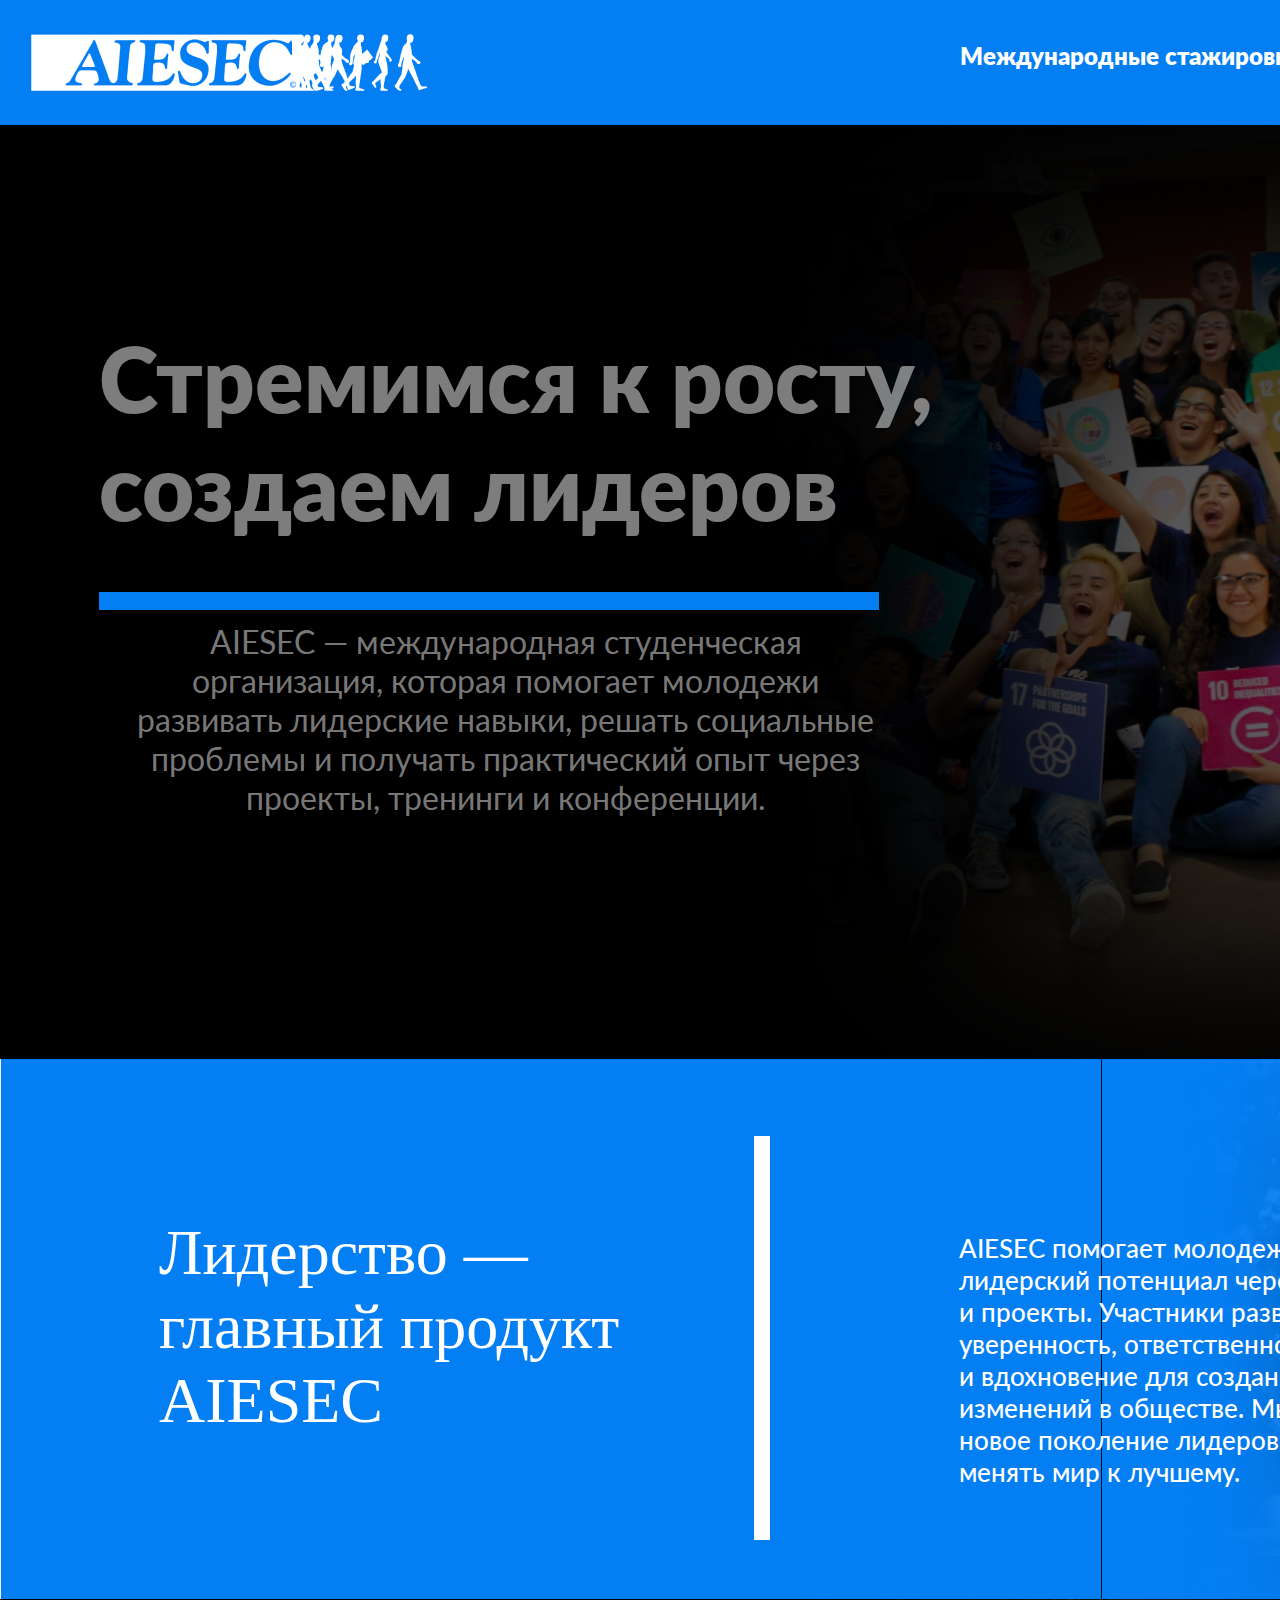
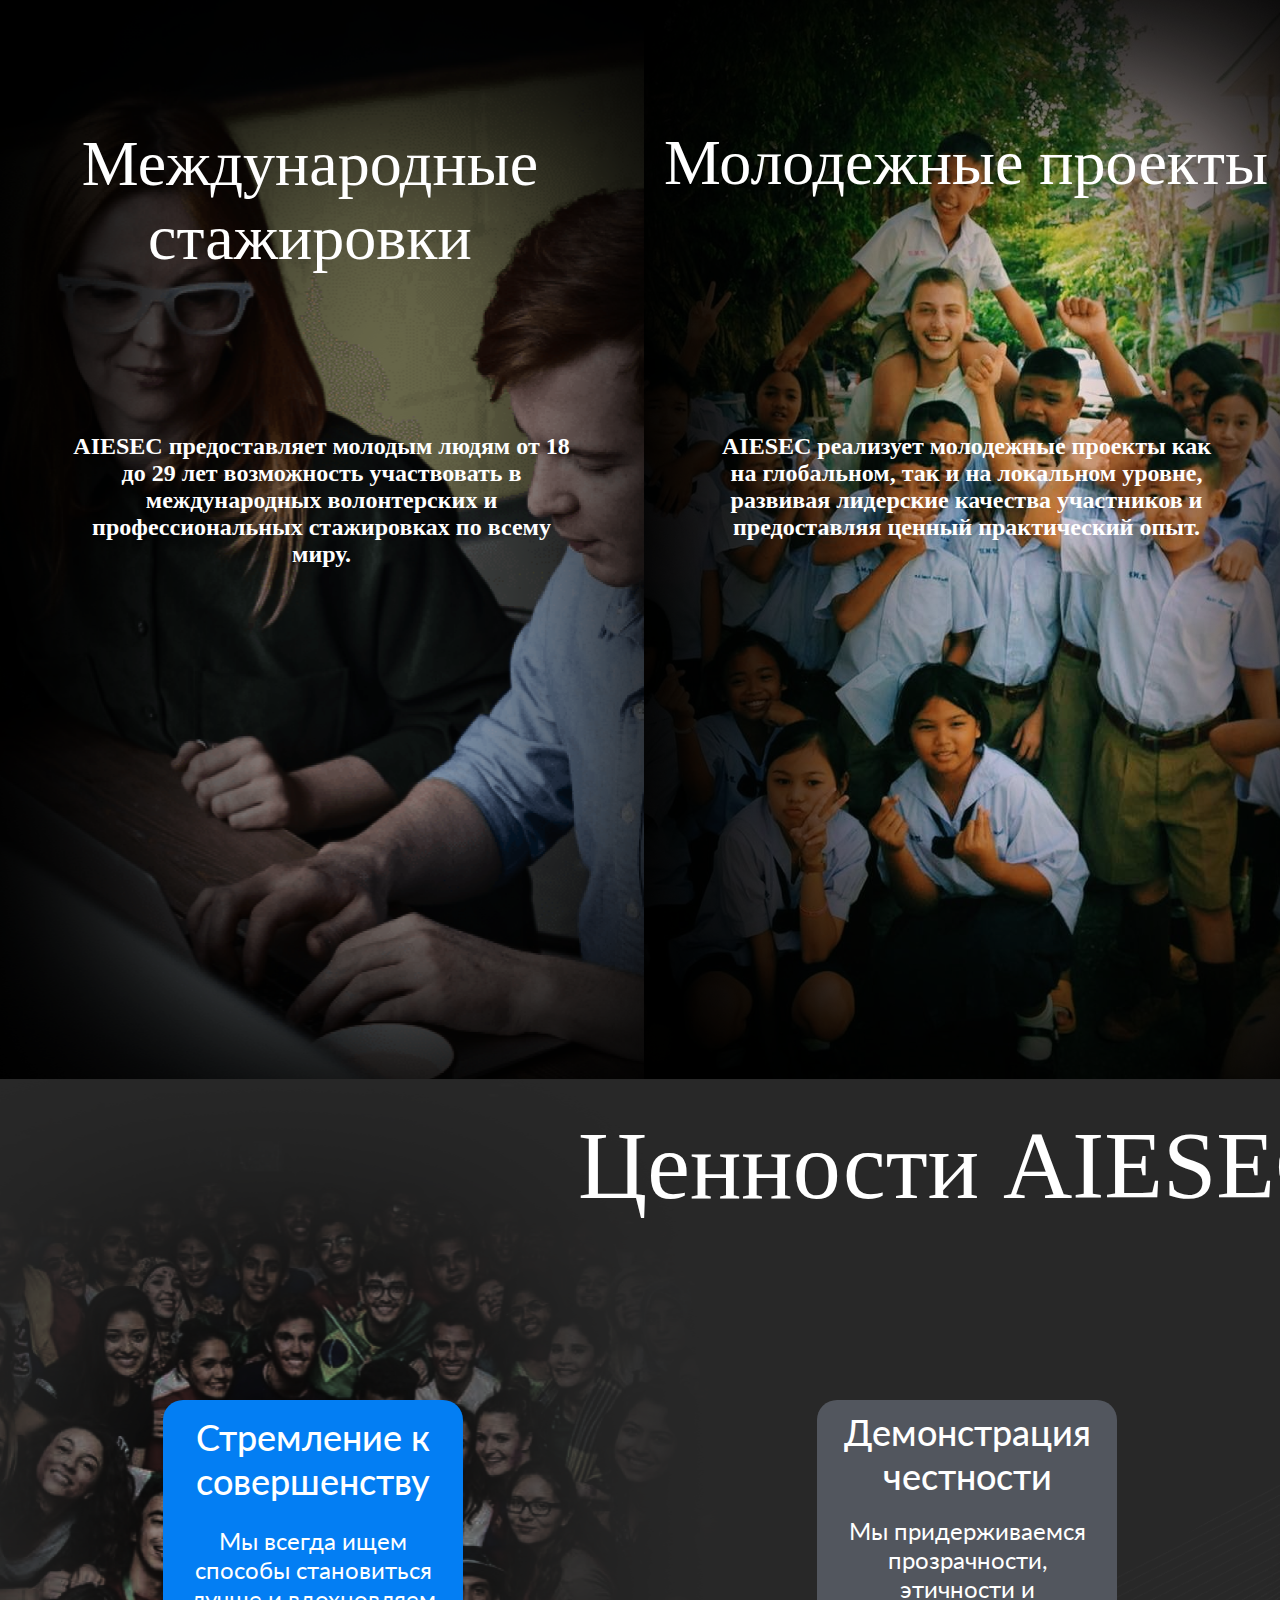
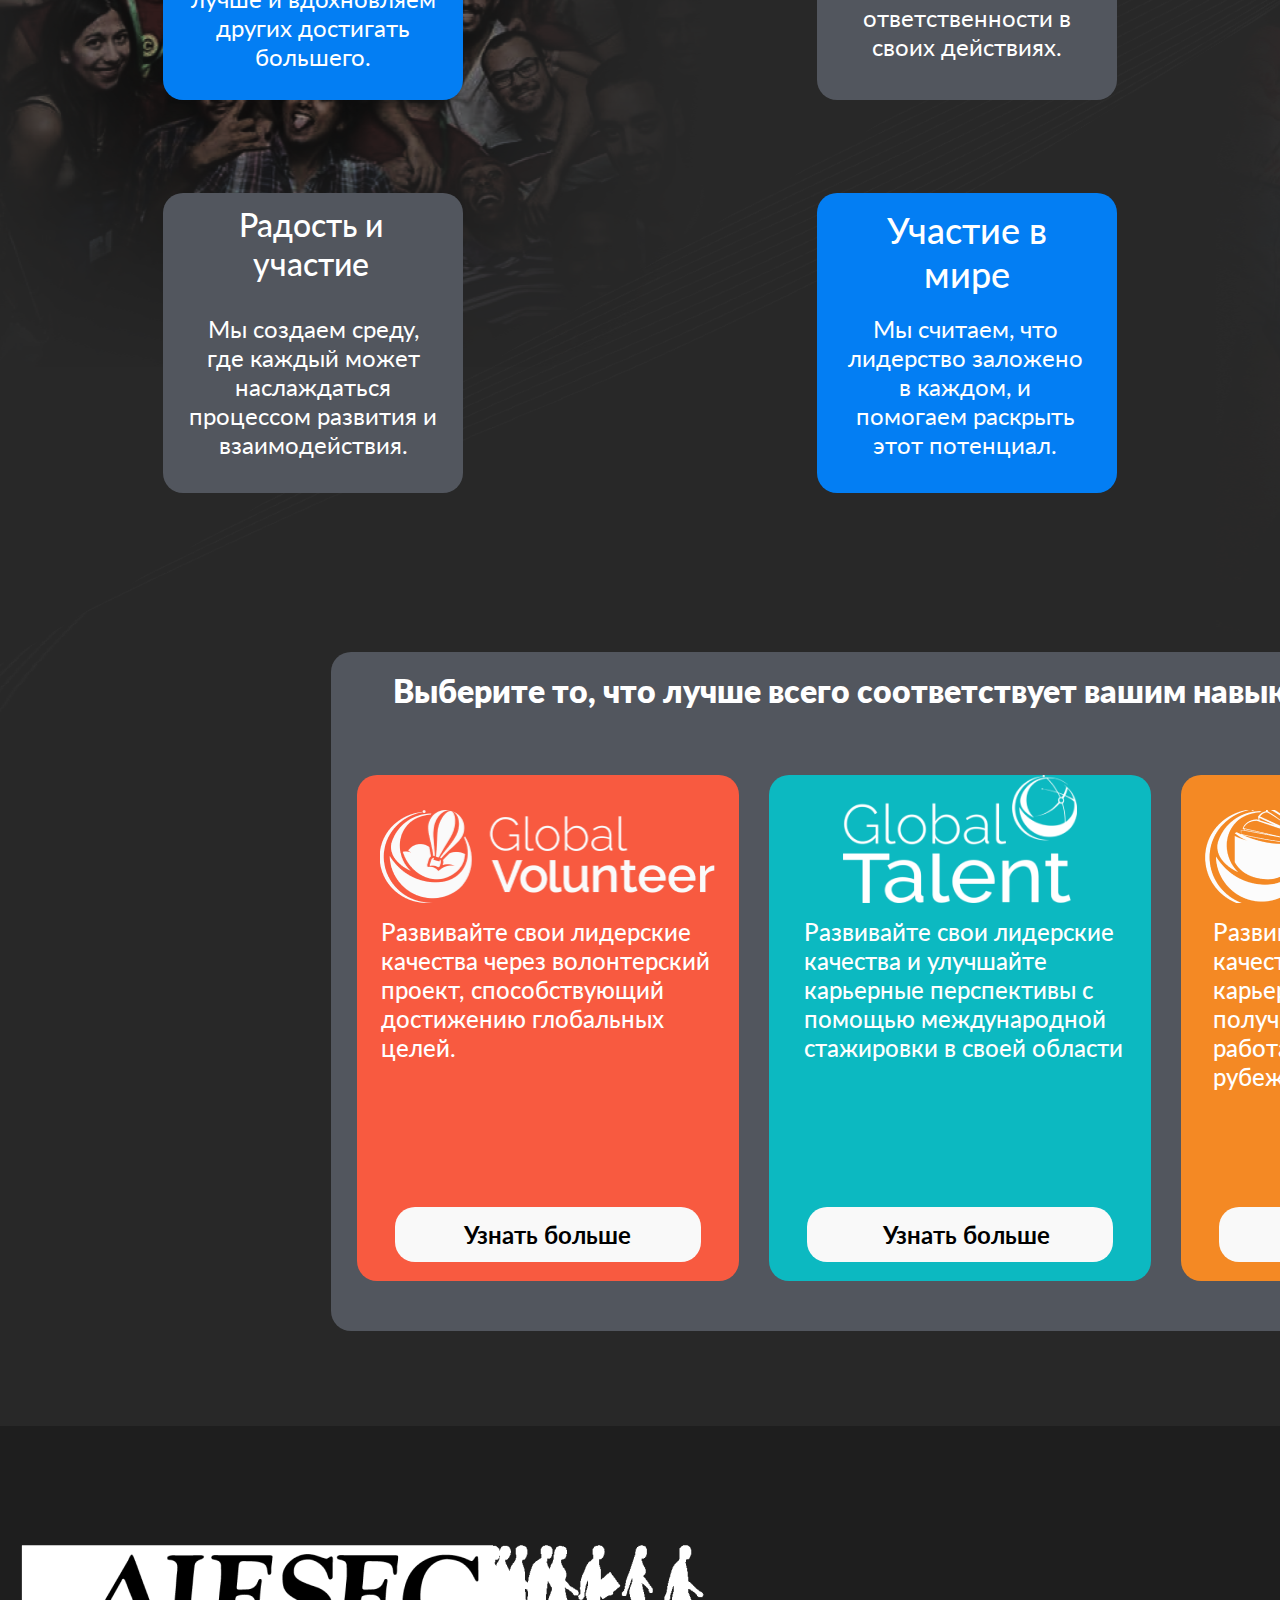
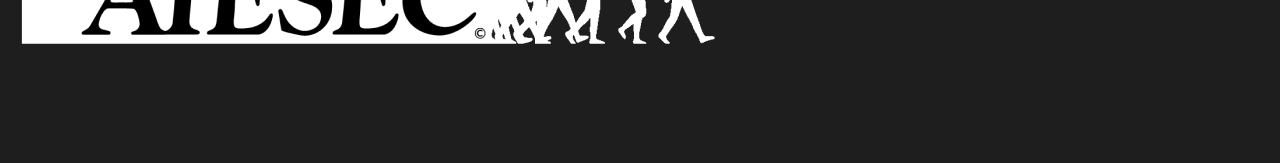
==== commit 0c5a3551: "Merge branch 'main' of https://github.com/ayan1232008/ayan1232008.github.io" ====
--- a/index.html
+++ b/index.html
@@ -6,6 +6,7 @@
   <title>AIESEC Kazakhstan</title>
   <link rel="stylesheet" href="css/index.css">
   <link rel="icon" type="image/x-icon" href="/static/favicon.ico">
+  <link rel="stylesheet" href="css\index.css" />
 </head>
 <body>
   <div data-layer="Main" class="Main" style="width: 1920px; height: 4963px; position: relative; background: white">
@@ -17,7 +18,7 @@
       <a href="internships.html"><div data-layer="Международные стажировки" style="width: 364px; height: 43px; left: 960px; top: 41px; position: absolute; color: white; font-size: 24px; font-family: Lato; font-weight: 800; word-wrap: break-word">Международные стажировки</div></a>
     </div>
     <div data-layer="Headline" class="Headline" style="width: 1921px; height: 934px; left: 0px; top: 125px; position: absolute">
-      <img data-layer="Без имени-1 2" class="12" style="width: 1921px; height: 934px; left: 0px; top: 0px; position: absolute; box-shadow: 823px 4px 250px 166px black inset" src="https://via.placeholder.com/1921x934" />
+      <img data-layer="Без имени-1 2" class="12" style="width: 1921px; height: 934px; left: 0px; top: 0px; position: absolute; box-shadow: 823px 4px 250px 166px black inset" src="static\Без имени-1 2.png" />
       <div data-layer="Стремимся к росту,      создаем лидеров      " style="width: 927px; height: 344px; left: 99px; top: 199px; position: absolute; color: rgba(255, 255, 255, 0.49); font-size: 90px; font-family: Lato; font-weight: 800; word-wrap: break-word">Стремимся к росту, @@ -27,26 +28,25 @@
       <div data-layer="Line 1" class="Line1" style="width: 762px; height: 0px; left: 99px; top: 467px; position: absolute; border: 9px #037EF3 solid"></div>
     </div>
     <div data-layer="Leadership" class="Leadership" style="width: 1920px; height: 543px; left: 1px; top: 1058px; position: absolute">
-      <img data-layer="image" class="Image" style="width: 1060px; height: 542px; left: 860px; top: 0px; position: absolute; box-shadow: 297px 0px 250px 70px #037EF3 inset; border: 1px black solid" src="https://via.placeholder.com/1060x542" />
       <div data-layer="rectangle" class="Rectangle" style="width: 1920px; height: 542px; left: 0px; top: 1px; position: absolute; background: #037EF3"></div>
       <div data-layer="Лидерство — главный продукт AIESEC" class="Aiesec" style="width: 575px; height: 229.85px; left: 158px; top: 157.58px; position: absolute; color: white; font-size: 64px; font-family: Raleway; font-weight: 300; word-wrap: break-word">Лидерство — главный продукт AIESEC</div>
       <div data-layer="Line 2" class="Line2" style="width: 388.43px; height: 0px; left: 769px; top: 78.29px; position: absolute; transform: rotate(90deg); transform-origin: 0 0; border: 8px white solid"></div>
-      <img data-layer="image" class="Image" style="width: 729px; height: 542px; left: 1191px; top: 1px; position: absolute; box-shadow: 53px 4px 141.10000610351562px 98px #037EF3 inset" src="https://via.placeholder.com/729x542" />
+      <img data-layer="image" class="Image" style="width: 800px; height: 542px; left: 1100px; top: 0px; position: absolute; " src="static\image (7).png" />
       <div data-layer="AIESEC помогает молодежи раскрывать лидерский потенциал через программы и проекты. Участники развивают уверенность, ответственность, гибкость и вдохновение для создания позитивных изменений в обществе. Мы формируем новое поколение лидеров, готовых менять мир к лучшему." class="Aiesec" style="width: 505px; height: 248.92px; left: 958px; top: 173.64px; position: absolute; color: white; font-size: 26px; font-family: Lato; font-weight: 500; word-wrap: break-word">AIESEC помогает молодежи раскрывать лидерский потенциал через программы и проекты. Участники развивают уверенность, ответственность, гибкость и вдохновение для создания позитивных изменений в обществе. Мы формируем новое поколение лидеров, готовых менять мир к лучшему.</div>
     </div>
     <div data-layer="Directions" class="Directions" style="width: 1935px; left: -1px; top: 1598px; position: absolute">
       <div data-layer="Group 1" class="Group1" style="width: 645px; height: 1088px; left: 0px; top: 1px; position: absolute">
-        <img data-layer="image" class="Image" style="width: 645px; height: 1088px; left: 0px; top: 0px; position: absolute; box-shadow: 71px 0px 250px 116px black inset" src="https://via.placeholder.com/645x1088" />
+        <img data-layer="image" class="Image" style="width: 645px; height: 1088px; left: 0px; top: 0px; position: absolute; box-shadow: 71px 0px 250px 116px black inset" src="static\image (5).png" />
         <div data-layer="Международные стажировки" style="width: 531.12px; height: 150px; left: 45.35px; top: 128px; position: absolute; text-align: center; color: white; font-size: 64px; font-family: Raleway; font-weight: 200; word-wrap: break-word">Международные <br/>стажировки</div>
         <div data-layer="AIESEC предоставляет молодым людям от 18 до 29 лет возможность участвовать в международных волонтерских и профессиональных стажировках по всему миру." class="Aiesec1829" style="width: 516px; height: 140px; left: 64.50px; top: 434px; position: absolute; text-align: center; color: white; font-size: 24px; font-family: Raleway; font-weight: 600; word-wrap: break-word">AIESEC предоставляет молодым людям от 18 до 29 лет возможность участвовать в международных волонтерских и профессиональных стажировках по всему миру.</div>
       </div>
       <div data-layer="Group 2" class="Group2" style="width: 645px; height: 1080px; left: 645px; top: 1px; position: absolute">
-        <img data-layer="image" class="Image" style="width: 645px; height: 1080px; left: 0px; top: 0px; position: absolute; box-shadow: 71px 0px 250px 116px black inset" src="https://via.placeholder.com/645x1080" />
+        <img data-layer="image" class="Image" style="width: 645px; height: 1080px; left: 0px; top: 0px; position: absolute; box-shadow: 71px 0px 250px 116px black inset" src="static\image (4).png" />
         <div data-layer="Молодежные проекты" style="width: 633.91px; height: 150px; left: 5.04px; top: 127px; position: absolute; text-align: center; color: white; font-size: 64px; font-family: Raleway; font-weight: 200; word-wrap: break-word">Молодежные проекты</div>
         <div data-layer="AIESEC реализует молодежные проекты как на глобальном, так и на локальном уровне, развивая лидерские качества участников и предоставляя ценный практический опыт." class="Aiesec" style="width: 516px; height: 140px; left: 64.50px; top: 434px; position: absolute; text-align: center; color: white; font-size: 24px; font-family: Raleway; font-weight: 600; word-wrap: break-word">AIESEC реализует молодежные проекты как на глобальном, так и на локальном уровне, развивая лидерские качества участников и предоставляя ценный практический опыт.</div>
       </div>
       <div data-layer="Group 3" class="Group3" style="width: 645px; height: 1081px; left: 1290px; top: 0px; position: absolute">
-        <img data-layer="image" class="Image" style="width: 645px; height: 1081px; left: 0px; top: 0px; position: absolute; box-shadow: 71px 0px 250px 116px black inset" src="https://via.placeholder.com/645x1081" />
+        <img data-layer="image" class="Image" style="width: 645px; height: 1081px; left: 0px; top: 0px; position: absolute; box-shadow: 71px 0px 250px 116px black inset" src="static\image (3).png" />
         <div data-layer="Членство в организации" style="width: 640.97px; height: 150.14px; left: 2.02px; top: 128.12px; position: absolute; text-align: center; color: white; font-size: 64px; font-family: Raleway; font-weight: 200; word-wrap: break-word">Членство в организации</div>
         <div data-layer="Ты можешь не только участвовать в наших международных программах и проектах, но и стать частью молодежного движения AIESEC." class="Aiesec" style="width: 516px; height: 112.10px; left: 64.50px; top: 434.40px; position: absolute; text-align: center; color: white; font-size: 24px; font-family: Raleway; font-weight: 600; word-wrap: break-word">Ты можешь не только участвовать в наших международных программах и проектах, но и стать частью молодежного движения AIESEC.</div>
       </div>
@@ -54,9 +54,9 @@
     <div data-layer="Tsennosti" class="Tsennosti" style="width: 2398.81px; height: 2015.02px; left: -224.46px; top: 2613.98px; position: absolute">
       <div data-layer="BACKGROUND" class="Background" style="width: 2398.81px; height: 2015.02px; left: 0px; top: 0px; position: absolute">
         <div data-layer="Rectangle 2" class="Rectangle2" style="width: 1926px; height: 1950px; left: 223.46px; top: 65.02px; position: absolute; background: #282828"></div>
-        <img data-layer="image" class="Image" style="width: 793px; height: 888px; left: 223.46px; top: 65.02px; position: absolute; box-shadow: -117px 6px 250px 183px #282828 inset" src="https://via.placeholder.com/793x888" />
-        <img data-layer="image" class="Image" style="width: 839px; height: 876px; left: 1319.46px; top: 341.02px; position: absolute; box-shadow: 160px 1px 250px 208px #282828 inset" src="https://via.placeholder.com/839x876" />
-        <img data-layer="image 4" class="Image4" style="width: 2484.76px; height: 376.08px; left: 0px; top: 1087.27px; position: absolute; transform: rotate(-25.95deg); transform-origin: 0 0" src="https://via.placeholder.com/2485x376" />
+        <img data-layer="image" class="Image" style="width: 793px; height: 888px; left: 223.46px; top: 65.02px; position: absolute; box-shadow: -117px 6px 250px 183px #282828 inset" src="static\image (2).png" />
+        <img data-layer="image" class="Image" style="width: 839px; height: 876px; left: 1319.46px; top: 341.02px; position: absolute; box-shadow: 160px 1px 250px 208px #282828 inset" src="static\image (1).png" />
+        <img data-layer="image4" class="Image4" style="width: 2484.76px; height: 376.08px; left: 0px; top: 1087.27px; position: absolute; transform: rotate(-25.95deg); transform-origin: 0 0" src="static\image 4.png" />
         <div data-layer="Ценности AIESEC" class="Aiesec" style="width: 763px; left: 801.46px; top: 96.02px; position: absolute; text-align: center; color: white; font-size: 96px; font-family: Raleway; font-weight: 200; word-wrap: break-word">Ценности AIESEC</div>
       </div>
       <div data-layer="posts" class="Posts" style="width: 1713px; height: 744px; left: 310.46px; top: 386.02px; position: absolute">
@@ -98,9 +98,9 @@
       <div data-layer="Rectangle 26" class="Rectangle26" style="width: 382px; height: 506px; left: 438px; top: 123px; position: absolute; background: #0CB9C1; border-radius: 20px"></div>
       <div data-layer="Rectangle 27" class="Rectangle27" style="width: 382px; height: 506px; left: 850px; top: 123px; position: absolute; background: #F48924; border-radius: 20px"></div>
       <div data-layer="Выберите то, что лучше всего соответствует вашим навыкам и интересам." style="left: 62px; top: 19px; position: absolute; color: white; font-size: 32px; font-family: Lato; font-weight: 800; word-wrap: break-word">Выберите то, что лучше всего соответствует вашим навыкам и интересам.</div>
-      <img data-layer="image" class="Image" style="width: 334px; height: 93px; left: 874px; top: 158px; position: absolute" src="https://via.placeholder.com/334x93" />
-      <img data-layer="image 3" class="Image3" style="width: 335.26px; height: 93px; left: 49px; top: 158px; position: absolute" src="https://via.placeholder.com/335x93" />
-      <img data-layer="product_GT-top-white 2" class="ProductGtTopWhite2" style="width: 234px; height: 128px; left: 512px; top: 123px; position: absolute" src="https://via.placeholder.com/234x128" />
+      <img data-layer="image" class="Image" style="width: 334px; height: 93px; left: 874px; top: 158px; position: absolute" src="static\image.png" />
+      <img data-layer="image 3" class="Image3" style="width: 335.26px; height: 93px; left: 49px; top: 158px; position: absolute" src="static\image 3.png" />
+      <img data-layer="product_GT-top-white 2" class="ProductGtTopWhite2" style="width: 234px; height: 128px; left: 512px; top: 123px; position: absolute" src="static\product_GT-top-white 2.png" />
       
       <a href="internships.html">
         <div data-layer="Rectangle 28" class="Rectangle28" style="width: 306px; height: 55px; left: 64px; top: 555px; position: absolute; background: #F9F9F9; border-radius: 20px"></div>
@@ -117,12 +117,11 @@
     </div>
     <div data-layer="Footer" class="Footer" style="width: 1920px; height: 337px; left: 0px; top: 4626px; position: absolute">
       <div data-layer="Rectangle 22" class="Rectangle22" style="width: 1920px; height: 337px; left: 0px; top: 0px; position: absolute; background: #1E1E1E"></div>
-      <img data-layer="White-Black-Logo 1" class="WhiteBlackLogo1" style="width: 737px; height: 151px; left: 0px; top: 93px; position: absolute" src="https://via.placeholder.com/737x151" />
+      <img data-layer="White-Black-Logo 1" class="WhiteBlackLogo1" style="width: 737px; height: 151px; left: 0px; top: 93px; position: absolute" src="static\White-Black-Logo 1.png" />
       <div data-layer="По вопросам сотрудничества      aiesec.kazakhstan@aiesec.net" class="AiesecKazakhstanAiesecNet" style="left: 1564px; top: 146px; position: absolute"><span style="color: white; font-size: 24px; font-family: Inter; font-weight: 300; word-wrap: break-word">По вопросам сотрудничества -    </span> <a href="https://mail.google.com/mail/u/0/?fs=1&tf=cm&source=mailto&to=aiesec.kazakhstan@aiesec.net"><span style="color: white; font-size: 24px; font-family: Inter; font-weight: 300; text-decoration: underline; word-wrap: break-word">aiesec.kazakhstan@aiesec.net</span></a></div>
+    </span><span style="color: white; font-size: 24px; font-family: Inter; font-weight: 300; text-decoration: underline; word-wrap: break-word">aiesec.kazakhstan@aiesec.net</span></div>
     </div>
   </div>
 </body>
-</html>
-
+</html>--- a/css/index.css
+++ b/css/index.css
@@ -2,9 +2,12 @@
 
 body{
     margin: 0;
-    font-family: 'Lato', sans-serif !important;
     padding: 0;
     overflow:hidden;
     overflow-y:auto;
     overflow-x:hidden;
+}
+
+div{
+    font-family: Lato;
 }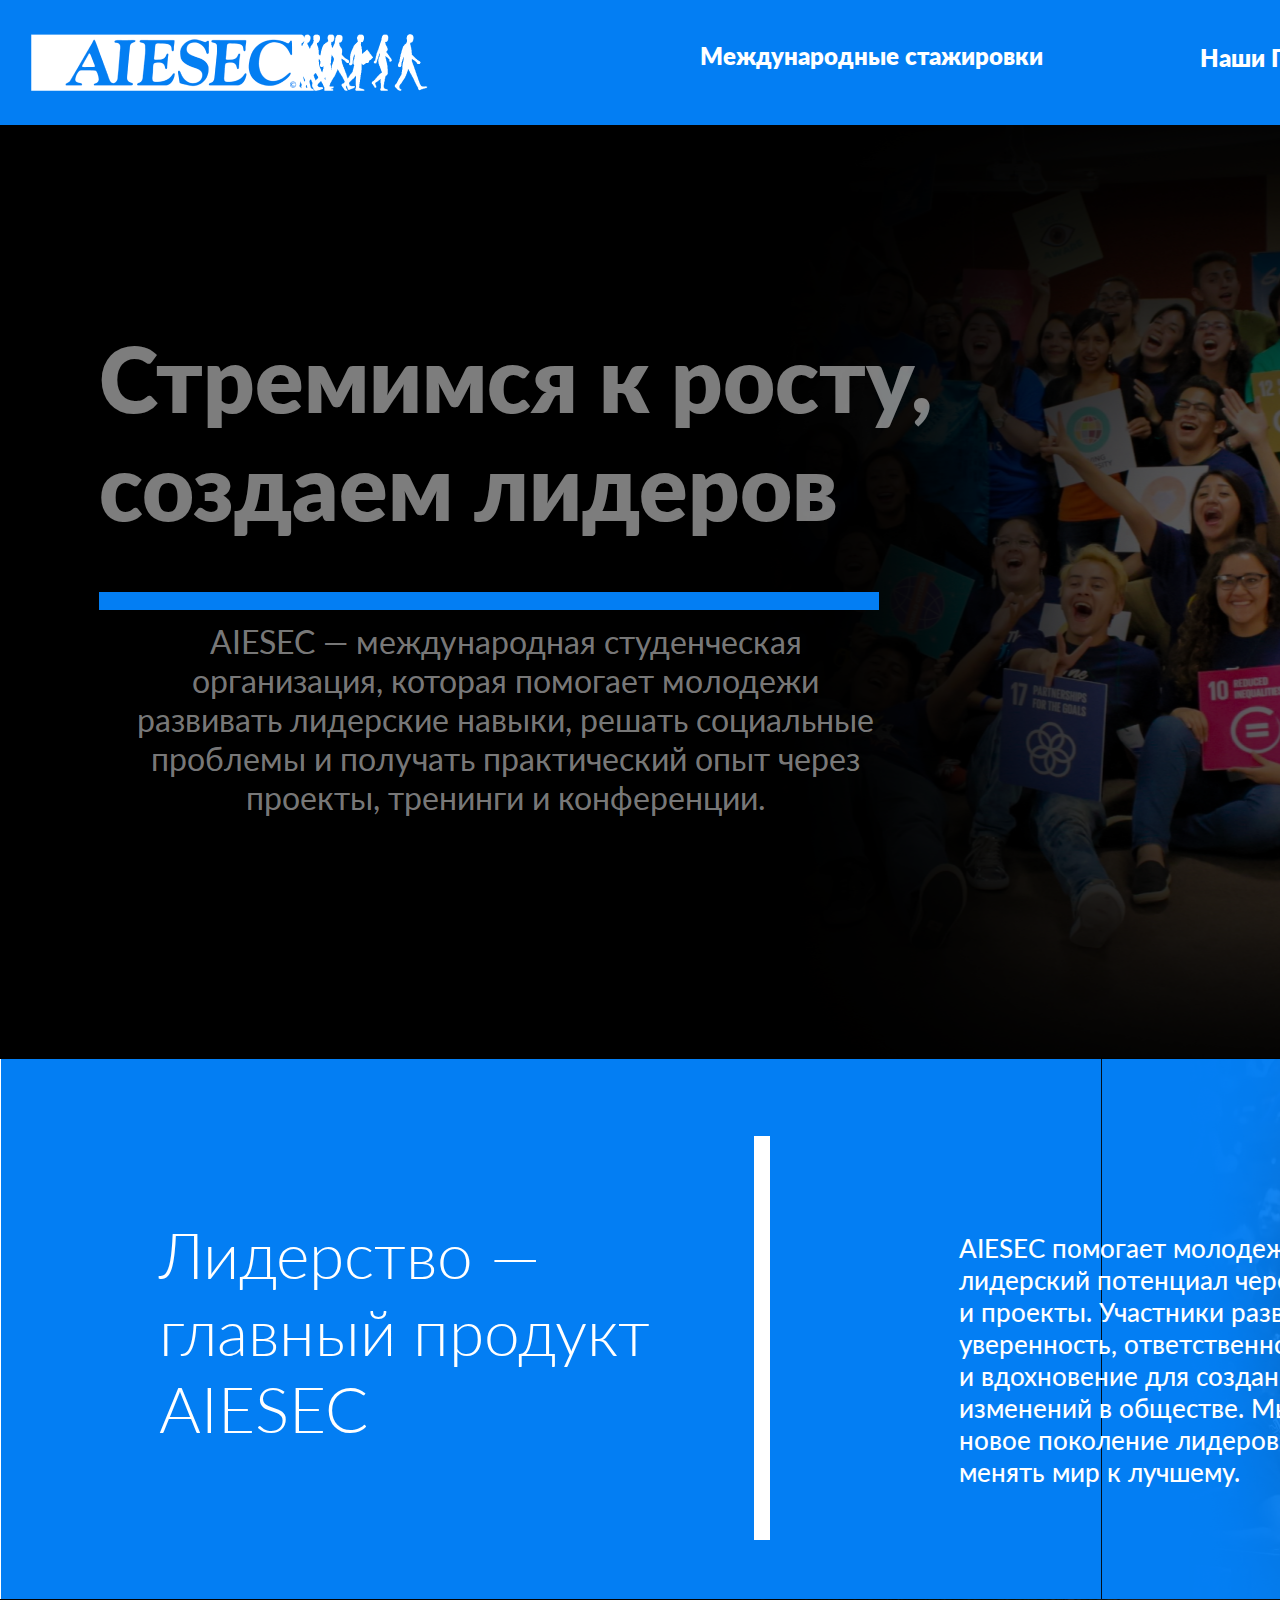
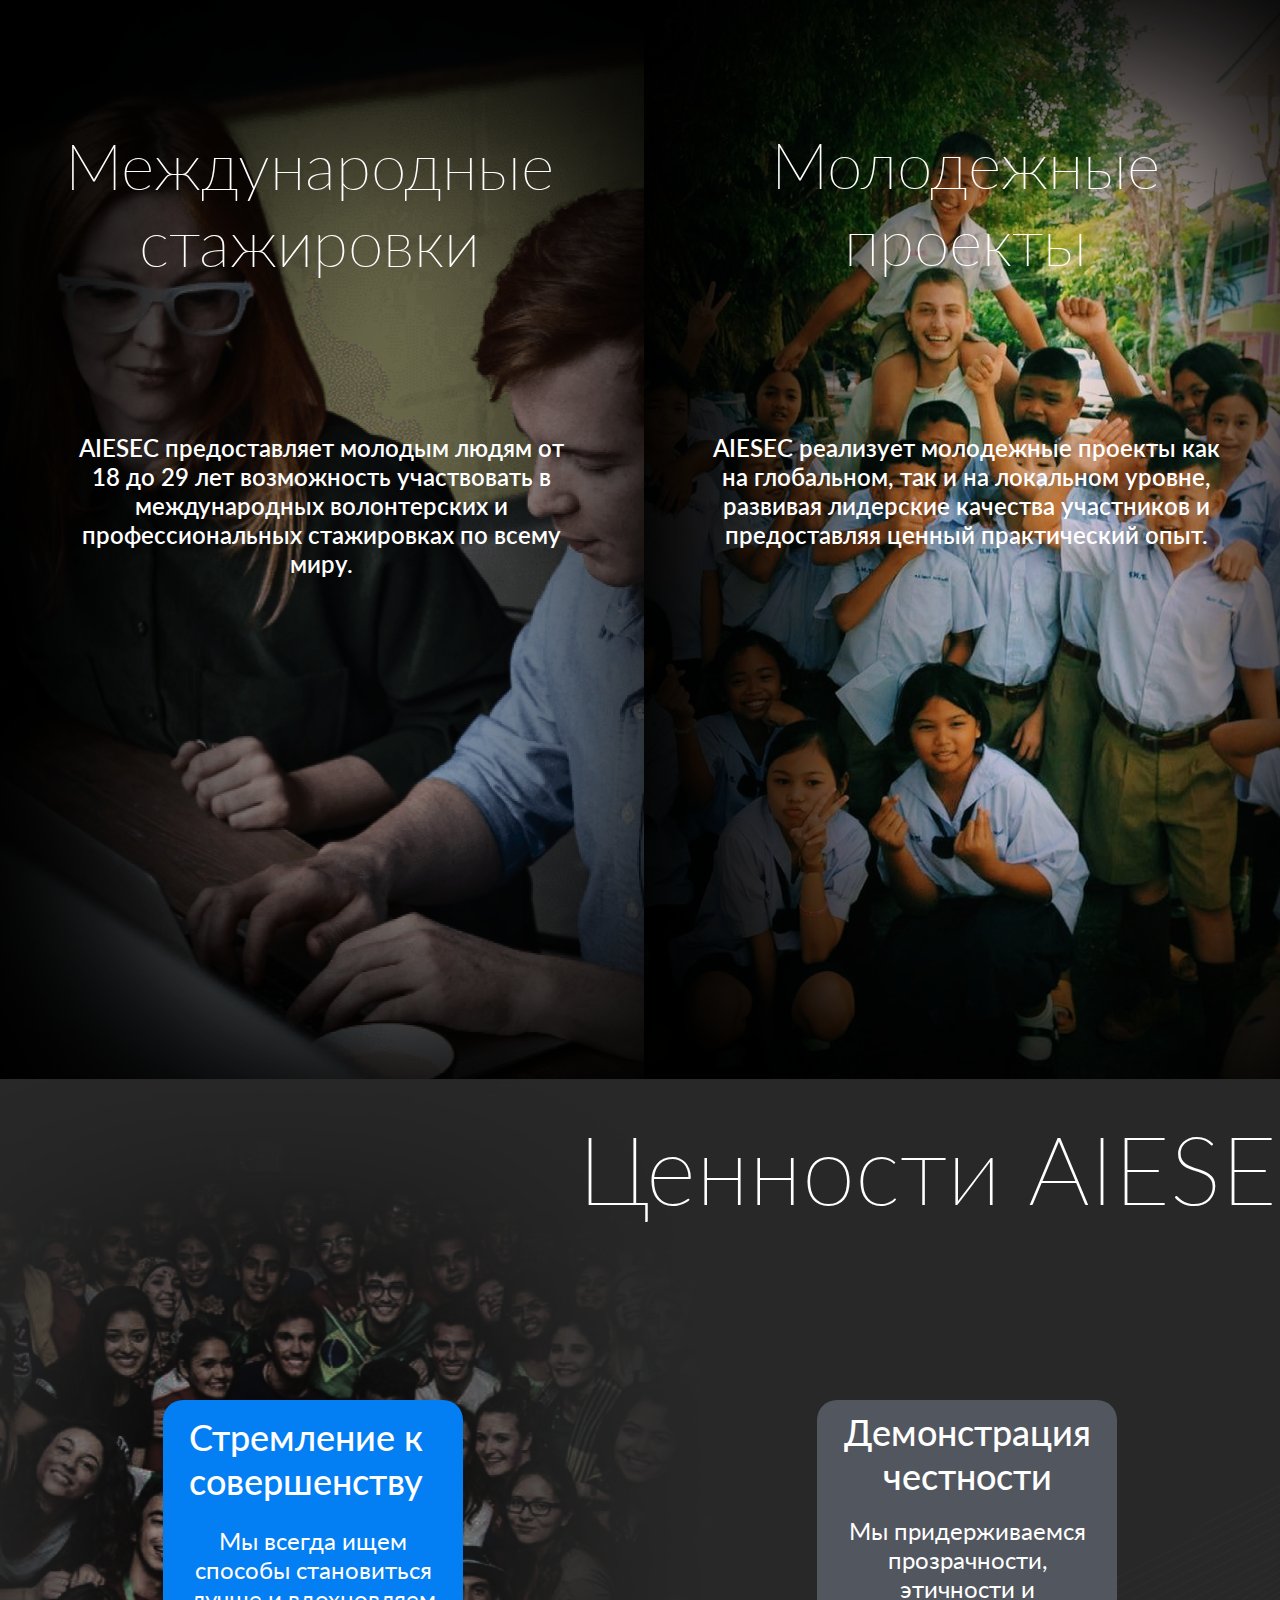
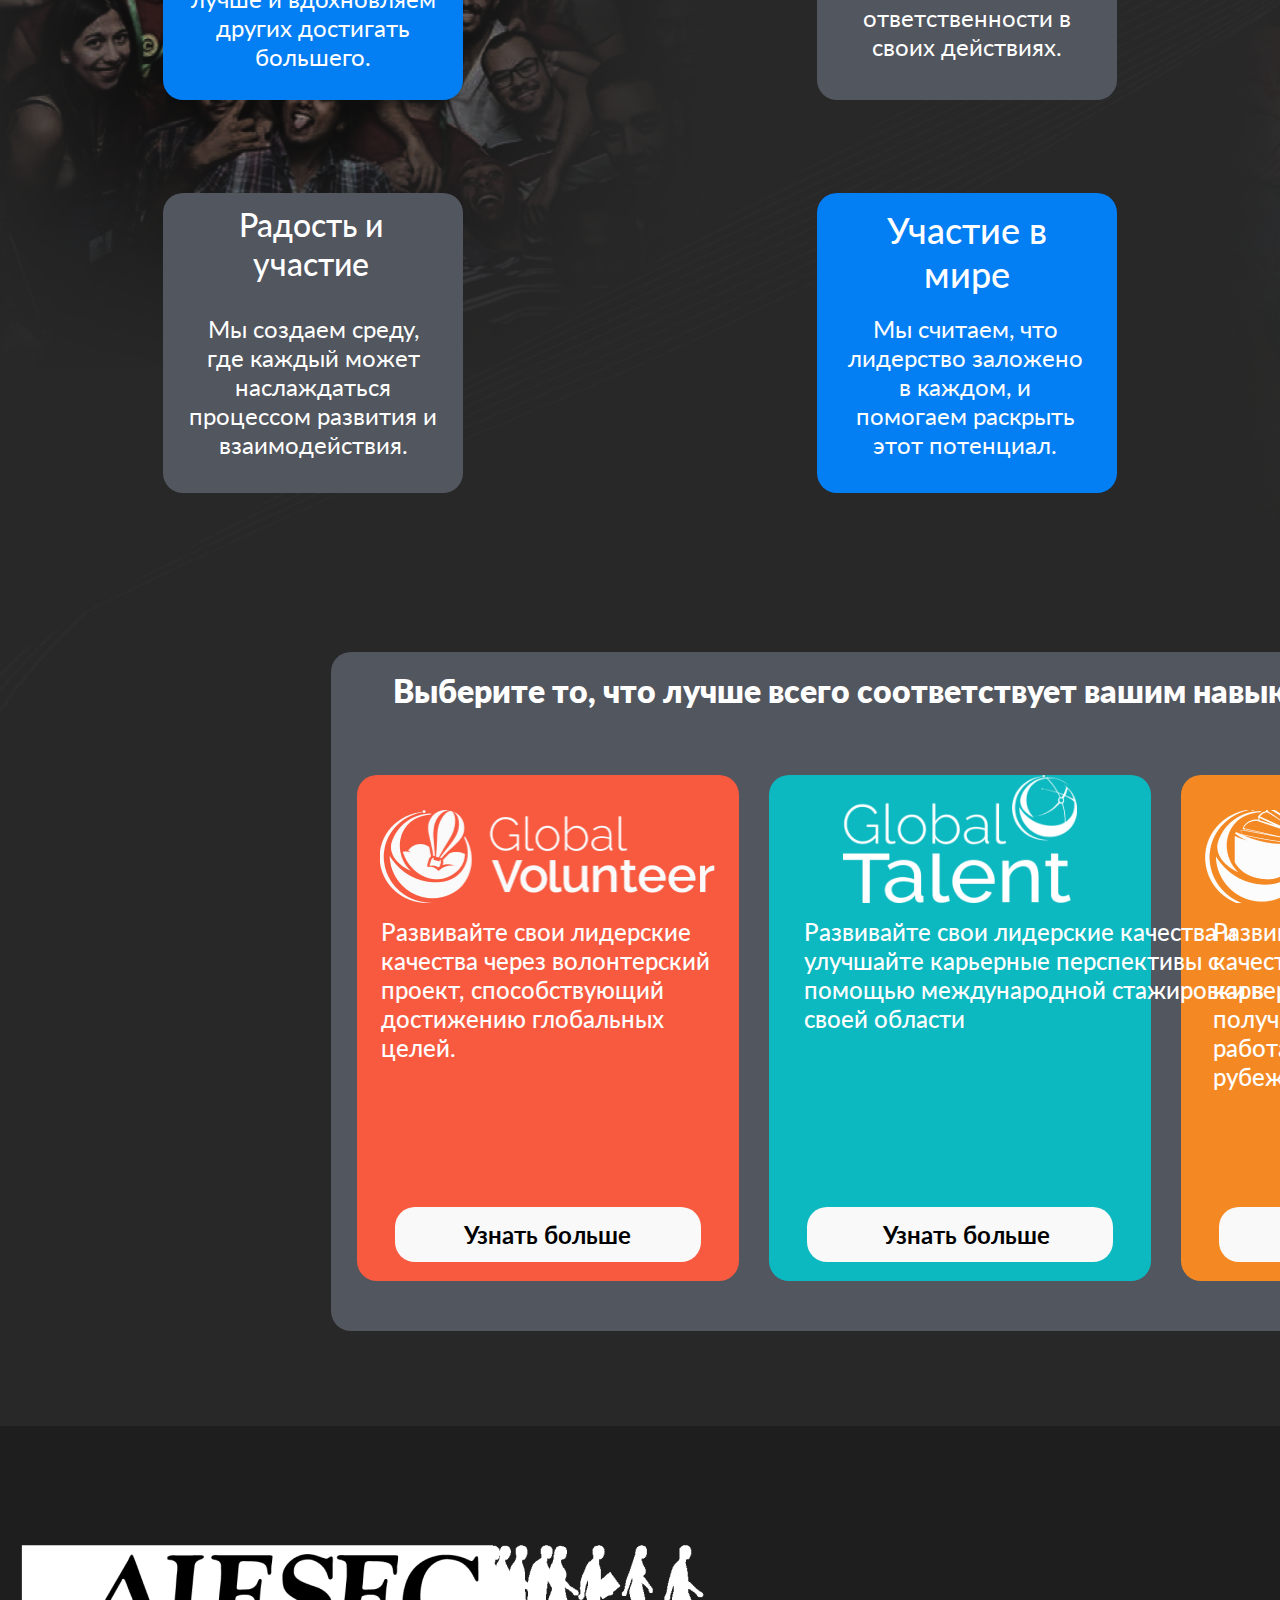
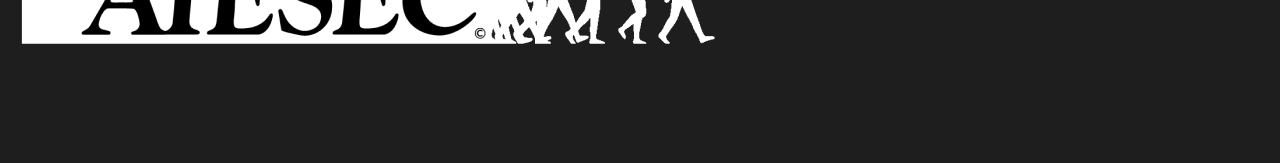
==== commit 7fbd31fb: "/" ====
--- a/index.html
+++ b/index.html
@@ -11,44 +11,45 @@
 <body>
   <div data-layer="Main" class="Main" style="width: 1920px; height: 4963px; position: relative; background: white">
     <div data-layer="Header" class="Header" style="width: 1920px; height: 125px; left: 0px; top: 0px; position: absolute">
+      <img data-layer="Без имени-1 2" class="12" style="width: 1921px; height: 934px; left: 0px; top: 125px; position: absolute" src="static/memberships.png" />
       <div data-layer="Rectangle 1" class="Rectangle1" style="width: 1920px; height: 125px; left: 0px; top: 0px; position: absolute; background: #037EF3"></div>
-      <a href="#"><img data-layer="White-Blue-Logo 1" class="WhiteBlueLogo1" style="width: 418px; height: 85px; left: 20px; top: 20px; position: absolute" src="static/White-Blue-Logo 1.png" /></a>
-      <a href="joinus.html"><div data-layer="Присоединиться к AIESEC" class="Aiesec" style="width: 315px; height: 43px; left: 1605px; top: 41px; position: absolute; color: white; font-size: 24px; font-family: Lato; font-weight: 800; word-wrap: break-word">Присоединиться к AIESEC</div></a>
-      <a href="projects.html"><div data-layer="Наши Проекты" style="width: 315px; height: 43px; left: 1374px; top: 43px; position: absolute; color: white; font-size: 24px; font-family: Lato; font-weight: 800; word-wrap: break-word">Наши Проекты</div></a>
-      <a href="internships.html"><div data-layer="Международные стажировки" style="width: 364px; height: 43px; left: 960px; top: 41px; position: absolute; color: white; font-size: 24px; font-family: Lato; font-weight: 800; word-wrap: break-word">Международные стажировки</div></a>
-    </div>
+      <a href="index.html"><img data-layer="White-Blue-Logo 1" class="WhiteBlueLogo1" style="width: 418px; height: 85px; left: 20px; top: 20px; position: absolute" src="static/White-Blue-Logo 1.png" /></a>
+      <a href="joinus.html"><div data-layer="Присоединиться к AIESEC" class="Aiesec" style="width: 500px; height: 43px; left: 1500px; top: 41px; position: absolute; color: white; font-size: 24px;  ; font-weight: 800; word-wrap: break-word">Присоединиться к AIESEC</div></a>
+      <a href="projects.html"><div data-layer="Наши Проекты" style="width: 315px; height: 43px; left: 1200px; top: 43px; position: absolute; color: white; font-size: 24px;  ; font-weight: 800; word-wrap: break-word">Наши Проекты</div></a>
+      <a href="internships.html"><div data-layer="Международные стажировки" style="width: 500px; height: 43px; left: 700px; top: 41px; position: absolute; color: white; font-size: 24px;  ; font-weight: 800; word-wrap: break-word">Международные стажировки</div></a>
+  </div>
     <div data-layer="Headline" class="Headline" style="width: 1921px; height: 934px; left: 0px; top: 125px; position: absolute">
       <img data-layer="Без имени-1 2" class="12" style="width: 1921px; height: 934px; left: 0px; top: 0px; position: absolute; box-shadow: 823px 4px 250px 166px black inset" src="static\Без имени-1 2.png" />
       <div data-layer="Стремимся к росту,      создаем лидеров -    " style="width: 927px; height: 344px; left: 99px; top: 199px; position: absolute; color: rgba(255, 255, 255, 0.49); font-size: 90px; font-family: Lato; font-weight: 800; word-wrap: break-word">Стремимся к росту, +    " style="width: 1200px; height: 344px; left: 99px; top: 199px; position: absolute; color: rgba(255, 255, 255, 0.49); font-size: 90px;  ; font-weight: 800; word-wrap: break-word">Стремимся к росту,      создаем лидеров      </div>
-      <div data-layer="AIESEC — международная студенческая организация, которая помогает молодежи развивать лидерские навыки, решать социальные проблемы и получать практический опыт через проекты, тренинги и конференции." class="Aiesec" style="width: 779px; height: 268px; left: 116px; top: 497px; position: absolute; text-align: center; color: rgba(255, 255, 255, 0.49); font-size: 32px; font-family: Lato; font-weight: 400; word-wrap: break-word">AIESEC — международная студенческая организация, которая помогает молодежи развивать лидерские навыки, решать социальные проблемы и получать практический опыт через проекты, тренинги и конференции.</div>
+      <div data-layer="AIESEC — международная студенческая организация, которая помогает молодежи развивать лидерские навыки, решать социальные проблемы и получать практический опыт через проекты, тренинги и конференции." class="Aiesec" style="width: 779px; height: 268px; left: 116px; top: 497px; position: absolute; text-align: center; color: rgba(255, 255, 255, 0.49); font-size: 32px;  ; font-weight: 400; word-wrap: break-word">AIESEC — международная студенческая организация, которая помогает молодежи развивать лидерские навыки, решать социальные проблемы и получать практический опыт через проекты, тренинги и конференции.</div>
       <div data-layer="Line 1" class="Line1" style="width: 762px; height: 0px; left: 99px; top: 467px; position: absolute; border: 9px #037EF3 solid"></div>
     </div>
     <div data-layer="Leadership" class="Leadership" style="width: 1920px; height: 543px; left: 1px; top: 1058px; position: absolute">
       <div data-layer="rectangle" class="Rectangle" style="width: 1920px; height: 542px; left: 0px; top: 1px; position: absolute; background: #037EF3"></div>
-      <div data-layer="Лидерство — главный продукт AIESEC" class="Aiesec" style="width: 575px; height: 229.85px; left: 158px; top: 157.58px; position: absolute; color: white; font-size: 64px; font-family: Raleway; font-weight: 300; word-wrap: break-word">Лидерство — главный продукт AIESEC</div>
+      <div data-layer="Лидерство — главный продукт AIESEC" class="Aiesec" style="width: 575px; height: 229.85px; left: 158px; top: 157.58px; position: absolute; color: white; font-size: 64px;  ; font-weight: 300; word-wrap: break-word">Лидерство — главный продукт AIESEC</div>
       <div data-layer="Line 2" class="Line2" style="width: 388.43px; height: 0px; left: 769px; top: 78.29px; position: absolute; transform: rotate(90deg); transform-origin: 0 0; border: 8px white solid"></div>
       <img data-layer="image" class="Image" style="width: 800px; height: 542px; left: 1100px; top: 0px; position: absolute; " src="static\image (7).png" />
-      <div data-layer="AIESEC помогает молодежи раскрывать лидерский потенциал через программы и проекты. Участники развивают уверенность, ответственность, гибкость и вдохновение для создания позитивных изменений в обществе. Мы формируем новое поколение лидеров, готовых менять мир к лучшему." class="Aiesec" style="width: 505px; height: 248.92px; left: 958px; top: 173.64px; position: absolute; color: white; font-size: 26px; font-family: Lato; font-weight: 500; word-wrap: break-word">AIESEC помогает молодежи раскрывать лидерский потенциал через программы и проекты. Участники развивают уверенность, ответственность, гибкость и вдохновение для создания позитивных изменений в обществе. Мы формируем новое поколение лидеров, готовых менять мир к лучшему.</div>
+      <div data-layer="AIESEC помогает молодежи раскрывать лидерский потенциал через программы и проекты. Участники развивают уверенность, ответственность, гибкость и вдохновение для создания позитивных изменений в обществе. Мы формируем новое поколение лидеров, готовых менять мир к лучшему." class="Aiesec" style="width: 505px; height: 248.92px; left: 958px; top: 173.64px; position: absolute; color: white; font-size: 26px;  ; font-weight: 500; word-wrap: break-word">AIESEC помогает молодежи раскрывать лидерский потенциал через программы и проекты. Участники развивают уверенность, ответственность, гибкость и вдохновение для создания позитивных изменений в обществе. Мы формируем новое поколение лидеров, готовых менять мир к лучшему.</div>
     </div>
     <div data-layer="Directions" class="Directions" style="width: 1935px; left: -1px; top: 1598px; position: absolute">
       <div data-layer="Group 1" class="Group1" style="width: 645px; height: 1088px; left: 0px; top: 1px; position: absolute">
         <img data-layer="image" class="Image" style="width: 645px; height: 1088px; left: 0px; top: 0px; position: absolute; box-shadow: 71px 0px 250px 116px black inset" src="static\image (5).png" />
-        <div data-layer="Международные стажировки" style="width: 531.12px; height: 150px; left: 45.35px; top: 128px; position: absolute; text-align: center; color: white; font-size: 64px; font-family: Raleway; font-weight: 200; word-wrap: break-word">Международные <br/>стажировки</div>
-        <div data-layer="AIESEC предоставляет молодым людям от 18 до 29 лет возможность участвовать в международных волонтерских и профессиональных стажировках по всему миру." class="Aiesec1829" style="width: 516px; height: 140px; left: 64.50px; top: 434px; position: absolute; text-align: center; color: white; font-size: 24px; font-family: Raleway; font-weight: 600; word-wrap: break-word">AIESEC предоставляет молодым людям от 18 до 29 лет возможность участвовать в международных волонтерских и профессиональных стажировках по всему миру.</div>
+        <div data-layer="Международные стажировки" style="width: 531.12px; height: 150px; left: 45.35px; top: 128px; position: absolute; text-align: center; color: white; font-size: 64px;  ; font-weight: 200; word-wrap: break-word">Международные <br/>стажировки</div>
+        <div data-layer="AIESEC предоставляет молодым людям от 18 до 29 лет возможность участвовать в международных волонтерских и профессиональных стажировках по всему миру." class="Aiesec1829" style="width: 516px; height: 140px; left: 64.50px; top: 434px; position: absolute; text-align: center; color: white; font-size: 24px;  ; font-weight: 600; word-wrap: break-word">AIESEC предоставляет молодым людям от 18 до 29 лет возможность участвовать в международных волонтерских и профессиональных стажировках по всему миру.</div>
       </div>
       <div data-layer="Group 2" class="Group2" style="width: 645px; height: 1080px; left: 645px; top: 1px; position: absolute">
         <img data-layer="image" class="Image" style="width: 645px; height: 1080px; left: 0px; top: 0px; position: absolute; box-shadow: 71px 0px 250px 116px black inset" src="static\image (4).png" />
-        <div data-layer="Молодежные проекты" style="width: 633.91px; height: 150px; left: 5.04px; top: 127px; position: absolute; text-align: center; color: white; font-size: 64px; font-family: Raleway; font-weight: 200; word-wrap: break-word">Молодежные проекты</div>
-        <div data-layer="AIESEC реализует молодежные проекты как на глобальном, так и на локальном уровне, развивая лидерские качества участников и предоставляя ценный практический опыт." class="Aiesec" style="width: 516px; height: 140px; left: 64.50px; top: 434px; position: absolute; text-align: center; color: white; font-size: 24px; font-family: Raleway; font-weight: 600; word-wrap: break-word">AIESEC реализует молодежные проекты как на глобальном, так и на локальном уровне, развивая лидерские качества участников и предоставляя ценный практический опыт.</div>
+        <div data-layer="Молодежные проекты" style="width: 633.91px; height: 150px; left: 5.04px; top: 127px; position: absolute; text-align: center; color: white; font-size: 64px;  ; font-weight: 200; word-wrap: break-word">Молодежные проекты</div>
+        <div data-layer="AIESEC реализует молодежные проекты как на глобальном, так и на локальном уровне, развивая лидерские качества участников и предоставляя ценный практический опыт." class="Aiesec" style="width: 516px; height: 140px; left: 64.50px; top: 434px; position: absolute; text-align: center; color: white; font-size: 24px;  ; font-weight: 600; word-wrap: break-word">AIESEC реализует молодежные проекты как на глобальном, так и на локальном уровне, развивая лидерские качества участников и предоставляя ценный практический опыт.</div>
       </div>
       <div data-layer="Group 3" class="Group3" style="width: 645px; height: 1081px; left: 1290px; top: 0px; position: absolute">
         <img data-layer="image" class="Image" style="width: 645px; height: 1081px; left: 0px; top: 0px; position: absolute; box-shadow: 71px 0px 250px 116px black inset" src="static\image (3).png" />
-        <div data-layer="Членство в организации" style="width: 640.97px; height: 150.14px; left: 2.02px; top: 128.12px; position: absolute; text-align: center; color: white; font-size: 64px; font-family: Raleway; font-weight: 200; word-wrap: break-word">Членство в организации</div>
-        <div data-layer="Ты можешь не только участвовать в наших международных программах и проектах, но и стать частью молодежного движения AIESEC." class="Aiesec" style="width: 516px; height: 112.10px; left: 64.50px; top: 434.40px; position: absolute; text-align: center; color: white; font-size: 24px; font-family: Raleway; font-weight: 600; word-wrap: break-word">Ты можешь не только участвовать в наших международных программах и проектах, но и стать частью молодежного движения AIESEC.</div>
+        <div data-layer="Членство в организации" style="width: 640.97px; height: 150.14px; left: 2.02px; top: 128.12px; position: absolute; text-align: center; color: white; font-size: 64px;  ; font-weight: 200; word-wrap: break-word">Членство в организации</div>
+        <div data-layer="Ты можешь не только участвовать в наших международных программах и проектах, но и стать частью молодежного движения AIESEC." class="Aiesec" style="width: 516px; height: 112.10px; left: 64.50px; top: 434.40px; position: absolute; text-align: center; color: white; font-size: 24px;  ; font-weight: 600; word-wrap: break-word">Ты можешь не только участвовать в наших международных программах и проектах, но и стать частью молодежного движения AIESEC.</div>
       </div>
     </div>
     <div data-layer="Tsennosti" class="Tsennosti" style="width: 2398.81px; height: 2015.02px; left: -224.46px; top: 2613.98px; position: absolute">
@@ -57,38 +58,38 @@
         <img data-layer="image" class="Image" style="width: 793px; height: 888px; left: 223.46px; top: 65.02px; position: absolute; box-shadow: -117px 6px 250px 183px #282828 inset" src="static\image (2).png" />
         <img data-layer="image" class="Image" style="width: 839px; height: 876px; left: 1319.46px; top: 341.02px; position: absolute; box-shadow: 160px 1px 250px 208px #282828 inset" src="static\image (1).png" />
         <img data-layer="image4" class="Image4" style="width: 2484.76px; height: 376.08px; left: 0px; top: 1087.27px; position: absolute; transform: rotate(-25.95deg); transform-origin: 0 0" src="static\image 4.png" />
-        <div data-layer="Ценности AIESEC" class="Aiesec" style="width: 763px; left: 801.46px; top: 96.02px; position: absolute; text-align: center; color: white; font-size: 96px; font-family: Raleway; font-weight: 200; word-wrap: break-word">Ценности AIESEC</div>
+        <div data-layer="Ценности AIESEC" class="Aiesec" style="width: 763px; left: 801.46px; top: 96.02px; position: absolute; text-align: center; color: white; font-size: 96px;  ; font-weight: 200; word-wrap: break-word">Ценности AIESEC</div>
       </div>
       <div data-layer="posts" class="Posts" style="width: 1713px; height: 744px; left: 310.46px; top: 386.02px; position: absolute">
         <div data-layer="Group 4" class="Group4" style="width: 454px; height: 356px; left: 0px; top: 0px; position: absolute">
           <div data-layer="Rectangle 3" class="Rectangle3" style="width: 300px; height: 300px; left: 77px; top: 0px; position: absolute; background: #037EF3; border-radius: 20px"></div>
-          <div data-layer="Стремление к совершенству" style="width: 454px; left: 0px; top: 15px; position: absolute; text-align: center; color: white; font-size: 36px; font-family: Lato; font-weight: 500; word-wrap: break-word">Стремление к совершенству</div>
-          <div data-layer="Мы всегда ищем способы становиться лучше и вдохновляем других достигать большего." style="width: 248px; height: 230px; left: 103px; top: 126px; position: absolute; text-align: center; color: white; font-size: 24px; font-family: Lato; font-weight: 400; word-wrap: break-word">Мы всегда ищем способы становиться лучше и вдохновляем других достигать большего.</div>
+          <div data-layer="Стремление к совершенству" style="width: 300px; left: 70px; top: 15px; position: absolute; text-align: center; color: white; font-size: 36px;  ; font-weight: 500; word-wrap: break-word">Стремление к совершенству</div>
+          <div data-layer="Мы всегда ищем способы становиться лучше и вдохновляем других достигать большего." style="width: 248px; height: 230px; left: 103px; top: 126px; position: absolute; text-align: center; color: white; font-size: 24px;  ; font-weight: 400; word-wrap: break-word">Мы всегда ищем способы становиться лучше и вдохновляем других достигать большего.</div>
         </div>
         <div data-layer="Group 6" class="Group6" style="width: 344px; height: 340px; left: 1354px; top: 0px; position: absolute">
           <div data-layer="Rectangle 5" class="Rectangle5" style="width: 300px; height: 300px; left: 16px; top: 0px; position: absolute; background: #037EF3; border-radius: 20px"></div>
-          <div data-layer="Активизация лидерства" style="width: 344px; height: 100px; left: 0px; top: 10px; position: absolute; text-align: center; color: white; font-size: 36px; font-family: Lato; font-weight: 500; word-wrap: break-word">Активизация лидерства</div>
-          <div data-layer="Мы верим в активную роль молодежи в решении глобальных проблем и создании позитивных изменений." style="width: 248px; height: 230px; left: 42px; top: 110px; position: absolute; text-align: center; color: white; font-size: 24px; font-family: Lato; font-weight: 400; word-wrap: break-word">Мы верим в активную роль молодежи в решении глобальных проблем и создании позитивных изменений.</div>
+          <div data-layer="Активизация лидерства" style="width: 344px; height: 100px; left: 0px; top: 10px; position: absolute; text-align: center; color: white; font-size: 36px;  ; font-weight: 500; word-wrap: break-word">Активизация лидерства</div>
+          <div data-layer="Мы верим в активную роль молодежи в решении глобальных проблем и создании позитивных изменений." style="width: 248px; height: 230px; left: 42px; top: 110px; position: absolute; text-align: center; color: white; font-size: 24px;  ; font-weight: 400; word-wrap: break-word">Мы верим в активную роль молодежи в решении глобальных проблем и создании позитивных изменений.</div>
         </div>
         <div data-layer="Group 7" class="Group7" style="width: 300px; height: 351px; left: 77px; top: 393px; position: absolute">
           <div data-layer="Rectangle 6" class="Rectangle6" style="width: 300px; height: 300px; left: 0px; top: 0px; position: absolute; background: #52565E; border-radius: 20px"></div>
-          <div data-layer="Радость и участие" style="left: 76px; top: 12px; position: absolute; text-align: center; color: white; font-size: 32px; font-family: Lato; font-weight: 500; word-wrap: break-word">Радость и<br/> участие</div>
-          <div data-layer="Мы создаем среду, где каждый может наслаждаться процессом развития и взаимодействия." style="width: 248px; height: 230px; left: 26px; top: 121px; position: absolute; text-align: center; color: white; font-size: 24px; font-family: Lato; font-weight: 400; word-wrap: break-word">Мы создаем среду, где каждый может наслаждаться процессом развития и взаимодействия.</div>
+          <div data-layer="Радость и участие" style="left: 76px; top: 12px; position: absolute; text-align: center; color: white; font-size: 32px;  ; font-weight: 500; word-wrap: break-word">Радость и<br/> участие</div>
+          <div data-layer="Мы создаем среду, где каждый может наслаждаться процессом развития и взаимодействия." style="width: 248px; height: 230px; left: 26px; top: 121px; position: absolute; text-align: center; color: white; font-size: 24px;  ; font-weight: 400; word-wrap: break-word">Мы создаем среду, где каждый может наслаждаться процессом развития и взаимодействия.</div>
         </div>
         <div data-layer="Group 8" class="Group8" style="width: 300px; height: 351px; left: 731px; top: 393px; position: absolute">
           <div data-layer="Rectangle 7" class="Rectangle7" style="width: 300px; height: 300px; left: 0px; top: 0px; position: absolute; background: #037EF3; border-radius: 20px"></div>
-          <div data-layer="Участие в мире" style="width: 254px; height: 60px; left: 23px; top: 15px; position: absolute; text-align: center; color: white; font-size: 36px; font-family: Lato; font-weight: 500; word-wrap: break-word">Участие в мире</div>
-          <div data-layer="Мы считаем, что лидерство заложено в каждом, и помогаем раскрыть этот потенциал." style="width: 248px; height: 230px; left: 24px; top: 121px; position: absolute; text-align: center; color: white; font-size: 24px; font-family: Lato; font-weight: 400; word-wrap: break-word">Мы считаем, что лидерство заложено в каждом, и помогаем раскрыть этот потенциал.</div>
+          <div data-layer="Участие в мире" style="width: 254px; height: 60px; left: 23px; top: 15px; position: absolute; text-align: center; color: white; font-size: 36px;  ; font-weight: 500; word-wrap: break-word">Участие в мире</div>
+          <div data-layer="Мы считаем, что лидерство заложено в каждом, и помогаем раскрыть этот потенциал." style="width: 248px; height: 230px; left: 24px; top: 121px; position: absolute; text-align: center; color: white; font-size: 24px;  ; font-weight: 400; word-wrap: break-word">Мы считаем, что лидерство заложено в каждом, и помогаем раскрыть этот потенциал.</div>
         </div>
         <div data-layer="Group 9" class="Group9" style="width: 374px; height: 351px; left: 1339px; top: 393px; position: absolute">
           <div data-layer="Rectangle 8" class="Rectangle8" style="width: 300px; height: 300px; left: 31px; top: 0px; position: absolute; background: #52565E; border-radius: 20px"></div>
-          <div data-layer="Уважение разнообразия" style="width: 374px; height: 106px; left: 0px; top: 15px; position: absolute; text-align: center; color: white; font-size: 36px; font-family: Lato; font-weight: 500; word-wrap: break-word">Уважение разнообразия</div>
-          <div data-layer="Мы ценим межкультурный обмен и уважаем различия, которые делают нас сильнее." style="width: 248px; height: 230px; left: 49px; top: 121px; position: absolute; text-align: center; color: white; font-size: 24px; font-family: Lato; font-weight: 400; word-wrap: break-word">Мы ценим межкультурный обмен и уважаем различия, которые делают нас сильнее.</div>
+          <div data-layer="Уважение разнообразия" style="width: 374px; height: 106px; left: 0px; top: 15px; position: absolute; text-align: center; color: white; font-size: 36px;  ; font-weight: 500; word-wrap: break-word">Уважение разнообразия</div>
+          <div data-layer="Мы ценим межкультурный обмен и уважаем различия, которые делают нас сильнее." style="width: 248px; height: 230px; left: 49px; top: 121px; position: absolute; text-align: center; color: white; font-size: 24px;  ; font-weight: 400; word-wrap: break-word">Мы ценим межкультурный обмен и уважаем различия, которые делают нас сильнее.</div>
         </div>
         <div data-layer="Group 5" class="Group5" style="width: 310px; height: 346px; left: 726px; top: 0px; position: absolute">
           <div data-layer="Rectangle 4" class="Rectangle4" style="width: 300px; height: 300px; left: 5px; top: 0px; position: absolute; background: #52565E; border-radius: 20px"></div>
-          <div data-layer="Демонстрация честности" style="width: 310px; height: 83px; left: 0px; top: 10px; position: absolute; text-align: center; color: white; font-size: 36px; font-family: Lato; font-weight: 500; word-wrap: break-word">Демонстрация честности</div>
-          <div data-layer="Мы придерживаемся прозрачности, этичности и ответственности в своих действиях." style="width: 248px; height: 230px; left: 31px; top: 116px; position: absolute; text-align: center; color: white; font-size: 24px; font-family: Lato; font-weight: 400; word-wrap: break-word">Мы придерживаемся прозрачности, этичности и ответственности в своих действиях.</div>
+          <div data-layer="Демонстрация честности" style="width: 310px; height: 83px; left: 0px; top: 10px; position: absolute; text-align: center; color: white; font-size: 36px;  ; font-weight: 500; word-wrap: break-word">Демонстрация честности</div>
+          <div data-layer="Мы придерживаемся прозрачности, этичности и ответственности в своих действиях." style="width: 248px; height: 230px; left: 31px; top: 116px; position: absolute; text-align: center; color: white; font-size: 24px;  ; font-weight: 400; word-wrap: break-word">Мы придерживаемся прозрачности, этичности и ответственности в своих действиях.</div>
         </div>
       </div>
     </div>
@@ -97,7 +98,7 @@
       <div data-layer="Rectangle 24" class="Rectangle24" style="width: 382px; height: 506px; left: 26px; top: 123px; position: absolute; background: #F85A40; border-radius: 20px"></div>
       <div data-layer="Rectangle 26" class="Rectangle26" style="width: 382px; height: 506px; left: 438px; top: 123px; position: absolute; background: #0CB9C1; border-radius: 20px"></div>
       <div data-layer="Rectangle 27" class="Rectangle27" style="width: 382px; height: 506px; left: 850px; top: 123px; position: absolute; background: #F48924; border-radius: 20px"></div>
-      <div data-layer="Выберите то, что лучше всего соответствует вашим навыкам и интересам." style="left: 62px; top: 19px; position: absolute; color: white; font-size: 32px; font-family: Lato; font-weight: 800; word-wrap: break-word">Выберите то, что лучше всего соответствует вашим навыкам и интересам.</div>
+      <div data-layer="Выберите то, что лучше всего соответствует вашим навыкам и интересам." style="left: 62px; top: 19px; position: absolute; color: white; font-size: 32px;  ; font-weight: 800; word-wrap: break-word">Выберите то, что лучше всего соответствует вашим навыкам и интересам.</div>
       <img data-layer="image" class="Image" style="width: 334px; height: 93px; left: 874px; top: 158px; position: absolute" src="static\image.png" />
       <img data-layer="image 3" class="Image3" style="width: 335.26px; height: 93px; left: 49px; top: 158px; position: absolute" src="static\image 3.png" />
       <img data-layer="product_GT-top-white 2" class="ProductGtTopWhite2" style="width: 234px; height: 128px; left: 512px; top: 123px; position: absolute" src="static\product_GT-top-white 2.png" />
@@ -106,21 +107,21 @@
         <div data-layer="Rectangle 28" class="Rectangle28" style="width: 306px; height: 55px; left: 64px; top: 555px; position: absolute; background: #F9F9F9; border-radius: 20px"></div>
       <div data-layer="Rectangle 29" class="Rectangle29" style="width: 306px; height: 55px; left: 476px; top: 555px; position: absolute; background: #F9F9F9; border-radius: 20px"></div>
       <div data-layer="Rectangle 30" class="Rectangle30" style="width: 306px; height: 55px; left: 888px; top: 555px; position: absolute; background: #F9F9F9; border-radius: 20px"></div>
-        <div data-layer="Узнать больше" style="left: 133px; top: 568px; position: absolute; color: black; font-size: 24px; font-family: Lato; font-weight: 700; word-wrap: break-word">Узнать больше</div>
-      <div data-layer="Узнать больше" style="left: 552px; top: 568px; position: absolute; color: black; font-size: 24px; font-family: Lato; font-weight: 700; word-wrap: break-word">Узнать больше</div>
-      <div data-layer="Узнать больше" style="left: 957px; top: 568px; position: absolute; color: black; font-size: 24px; font-family: Lato; font-weight: 700; word-wrap: break-word">Узнать больше</div>
+        <div data-layer="Узнать больше" style="left: 133px; top: 568px; position: absolute; color: black; font-size: 24px;  ; font-weight: 700; word-wrap: break-word">Узнать больше</div>
+      <div data-layer="Узнать больше" style="left: 552px; top: 568px; position: absolute; color: black; font-size: 24px;  ; font-weight: 700; word-wrap: break-word">Узнать больше</div>
+      <div data-layer="Узнать больше" style="left: 957px; top: 568px; position: absolute; color: black; font-size: 24px;  ; font-weight: 700; word-wrap: break-word">Узнать больше</div>
       </a>
       
-      <div data-layer="Развивайте свои лидерские качества через волонтерский проект, способствующий достижению глобальных целей." style="width: 335px; height: 107px; left: 50px; top: 265px; position: absolute; color: white; font-size: 24px; font-family: Lato; font-weight: 500; word-wrap: break-word">Развивайте свои лидерские качества через волонтерский проект, способствующий достижению глобальных целей.</div>
-      <div data-layer="Развивайте свои лидерские качества и улучшайте карьерные перспективы с помощью международной стажировки в своей области" style="width: 335px; height: 107px; left: 473px; top: 265px; position: absolute; color: white; font-size: 24px; font-family: Lato; font-weight: 500; word-wrap: break-word">Развивайте свои лидерские качества и улучшайте карьерные перспективы с помощью международной стажировки в своей области</div>
-      <div data-layer="Развивайте свои лидерские качества и улучшайте карьерные перспективы, получив возможность работать преподавателем за рубежом" style="width: 335px; height: 107px; left: 882px; top: 265px; position: absolute; color: white; font-size: 24px; font-family: Lato; font-weight: 500; word-wrap: break-word">Развивайте свои лидерские качества и улучшайте карьерные перспективы, получив возможность работать преподавателем за рубежом</div>
+      <div data-layer="Развивайте свои лидерские качества через волонтерский проект, способствующий достижению глобальных целей." style="width: 335px; height: 107px; left: 50px; top: 265px; position: absolute; color: white; font-size: 24px;  ; font-weight: 500; word-wrap: break-word">Развивайте свои лидерские качества через волонтерский проект, способствующий достижению глобальных целей.</div>
+      <div data-layer="Развивайте свои лидерские качества и улучшайте карьерные перспективы с помощью международной стажировки в своей области" style="width: 500px; height: 107px; left: 473px; top: 265px; position: absolute; color: white; font-size: 24px;  ; font-weight: 500; word-wrap: break-word">Развивайте свои лидерские качества и улучшайте карьерные перспективы с помощью международной стажировки в своей области</div>
+      <div data-layer="Развивайте свои лидерские качества и улучшайте карьерные перспективы, получив возможность работать преподавателем за рубежом" style="width: 335px; height: 107px; left: 882px; top: 265px; position: absolute; color: white; font-size: 24px;  ; font-weight: 500; word-wrap: break-word">Развивайте свои лидерские качества и улучшайте карьерные перспективы, получив возможность работать преподавателем за рубежом</div>
     </div>
     <div data-layer="Footer" class="Footer" style="width: 1920px; height: 337px; left: 0px; top: 4626px; position: absolute">
       <div data-layer="Rectangle 22" class="Rectangle22" style="width: 1920px; height: 337px; left: 0px; top: 0px; position: absolute; background: #1E1E1E"></div>
       <img data-layer="White-Black-Logo 1" class="WhiteBlackLogo1" style="width: 737px; height: 151px; left: 0px; top: 93px; position: absolute" src="static\White-Black-Logo 1.png" />
       <div data-layer="По вопросам сотрудничества -    aiesec.kazakhstan@aiesec.net" class="AiesecKazakhstanAiesecNet" style="left: 1564px; top: 146px; position: absolute"><span style="color: white; font-size: 24px; font-family: Inter; font-weight: 300; word-wrap: break-word">По вопросам сотрудничества -    </span><span style="color: white; font-size: 24px; font-family: Inter; font-weight: 300; text-decoration: underline; word-wrap: break-word">aiesec.kazakhstan@aiesec.net</span></div>
+    aiesec.kazakhstan@aiesec.net" class="AiesecKazakhstanAiesecNet" style="left: 1564px; top: 146px; position: absolute"><span style="color: white; font-size: 24px; ; font-weight: 300; word-wrap: break-word">По вопросам сотрудничества +    </span><span style="color: white; font-size: 24px; ; font-weight: 300; text-decoration: underline; word-wrap: break-word">aiesec.kazakhstan@aiesec.net</span></div>
     </div>
   </div>
 </body>
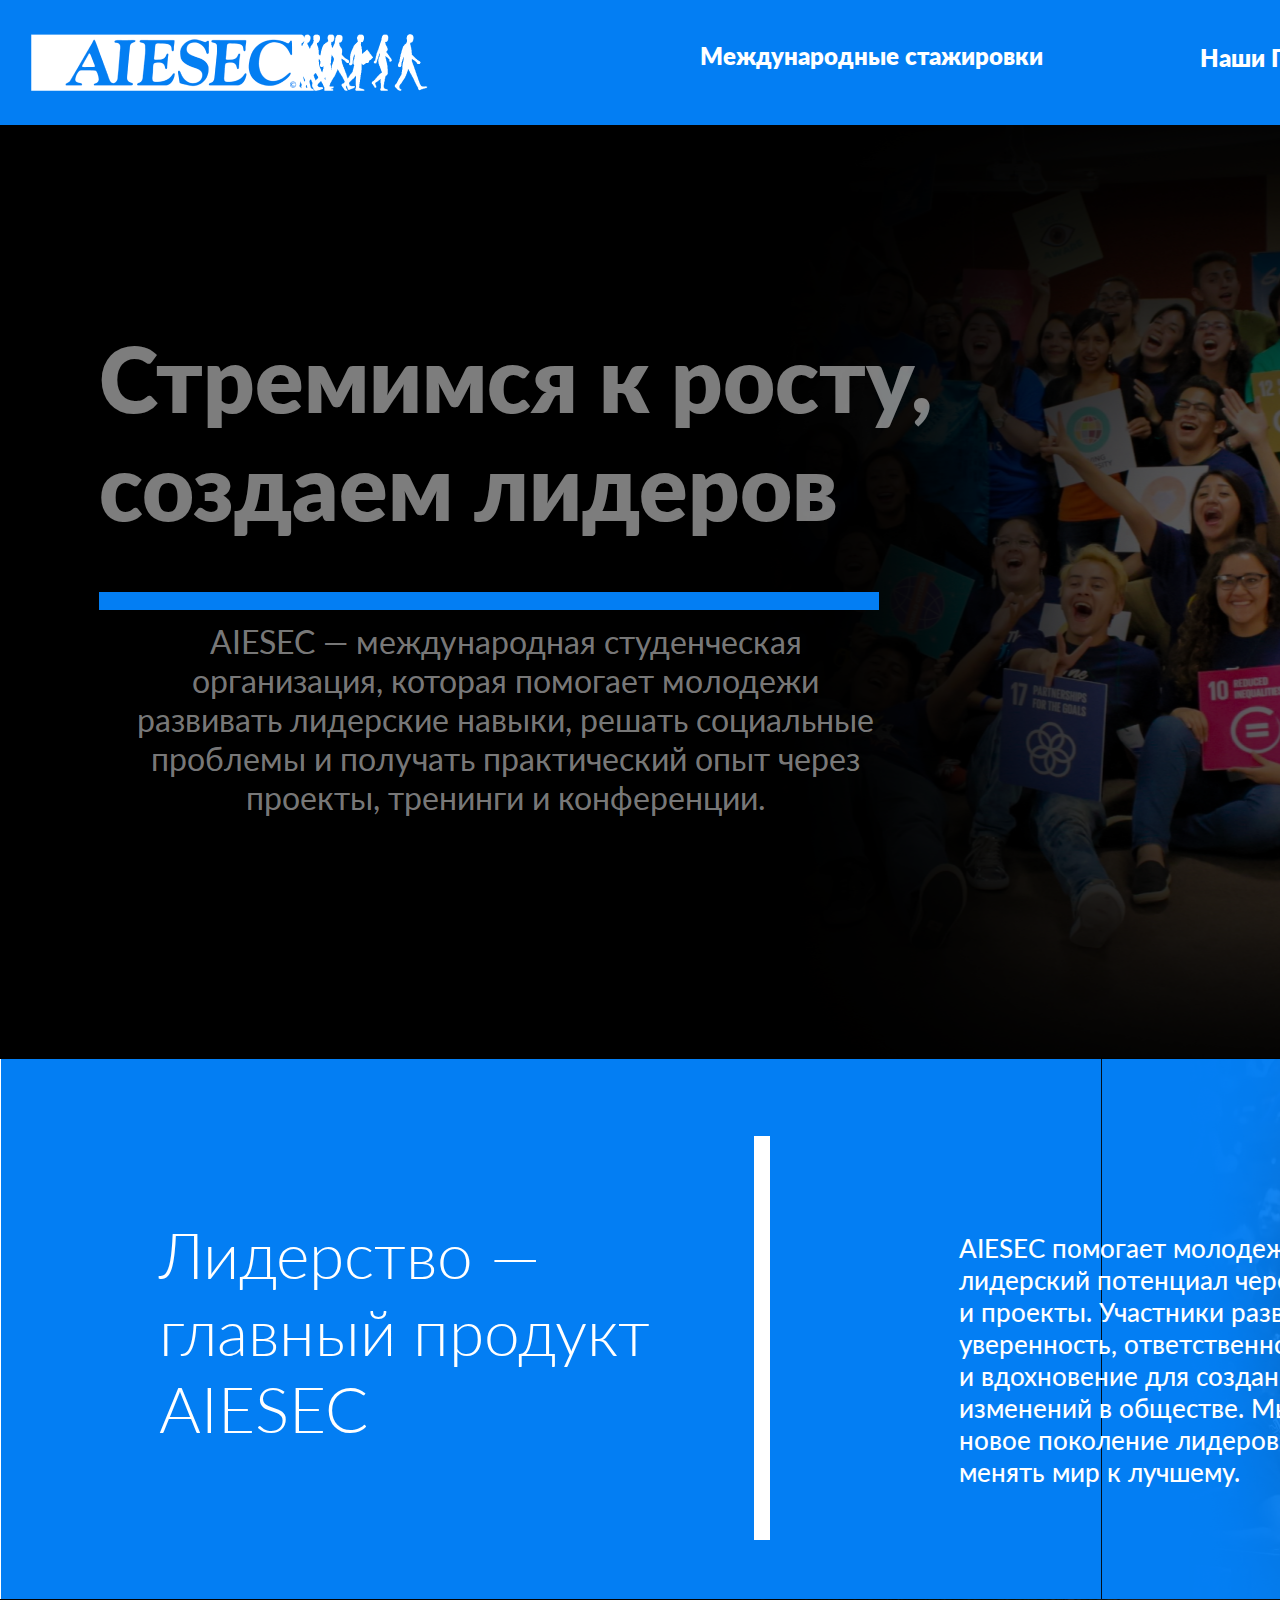
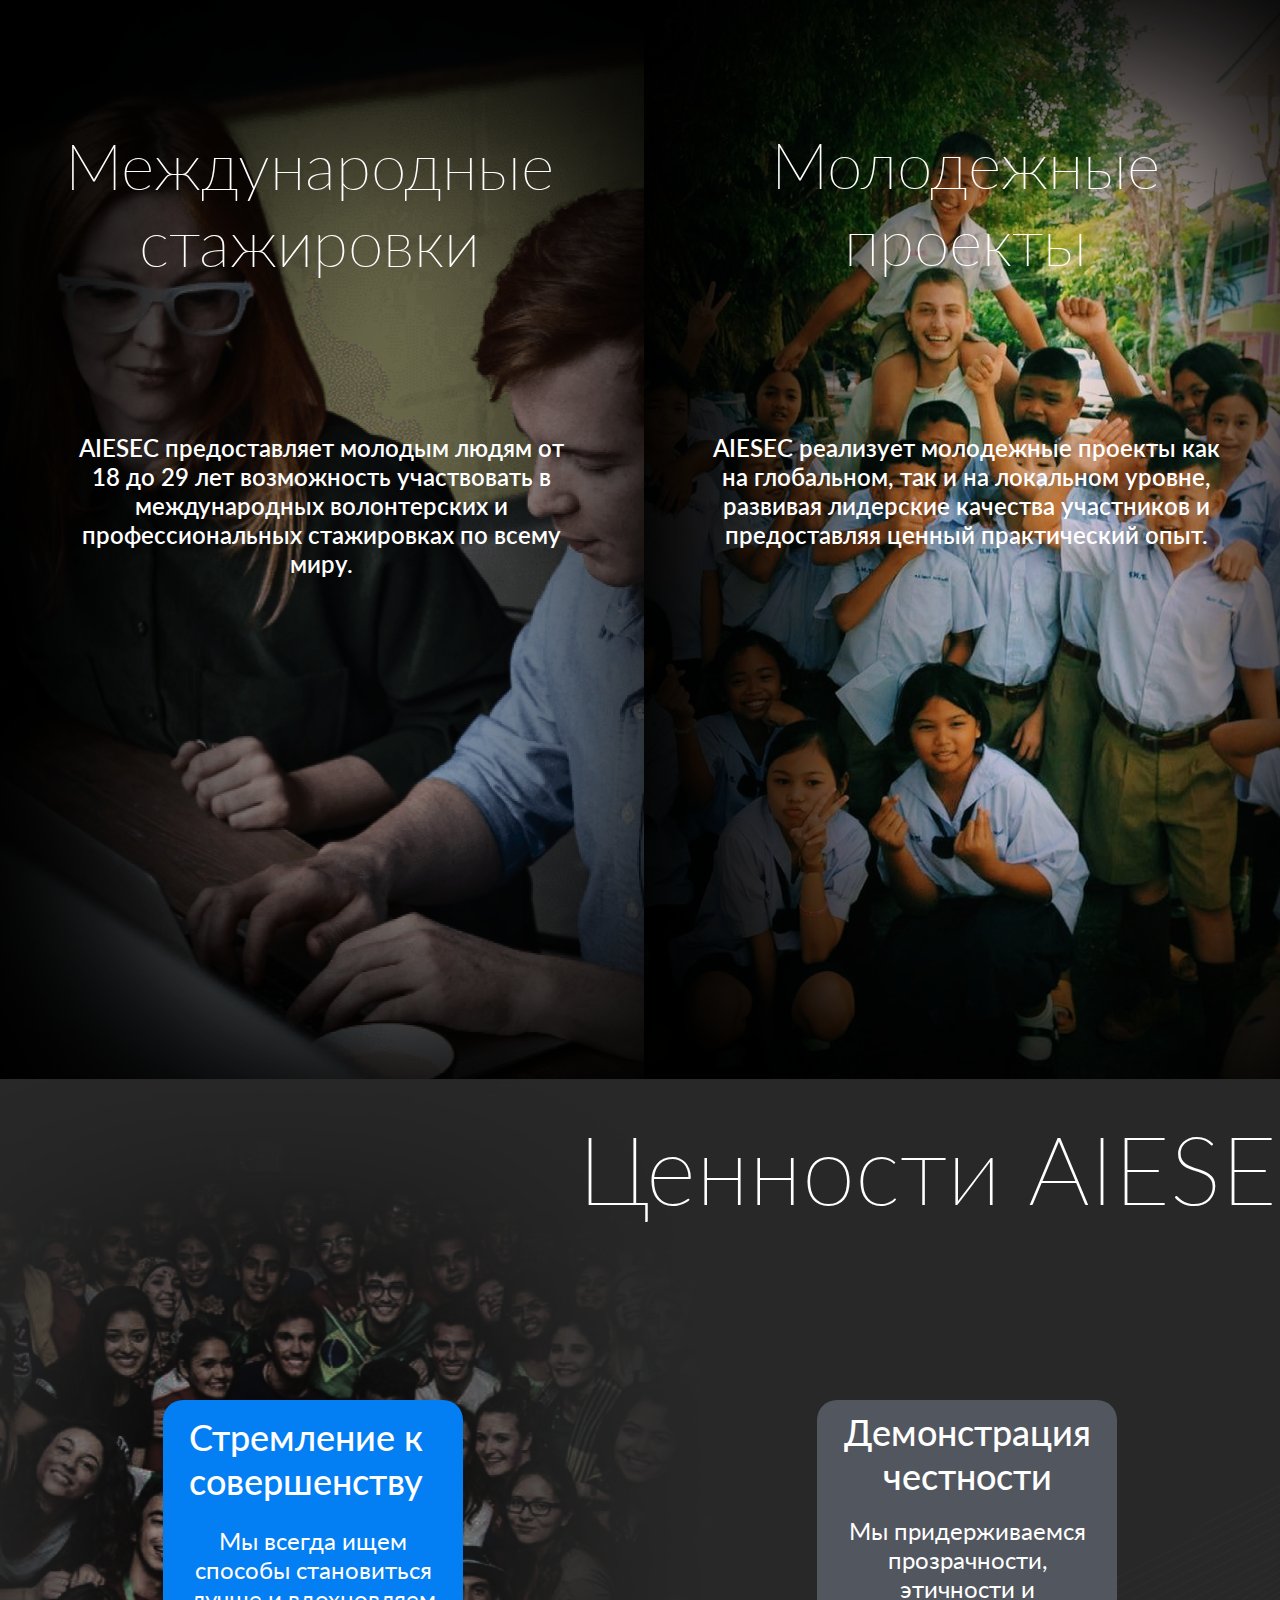
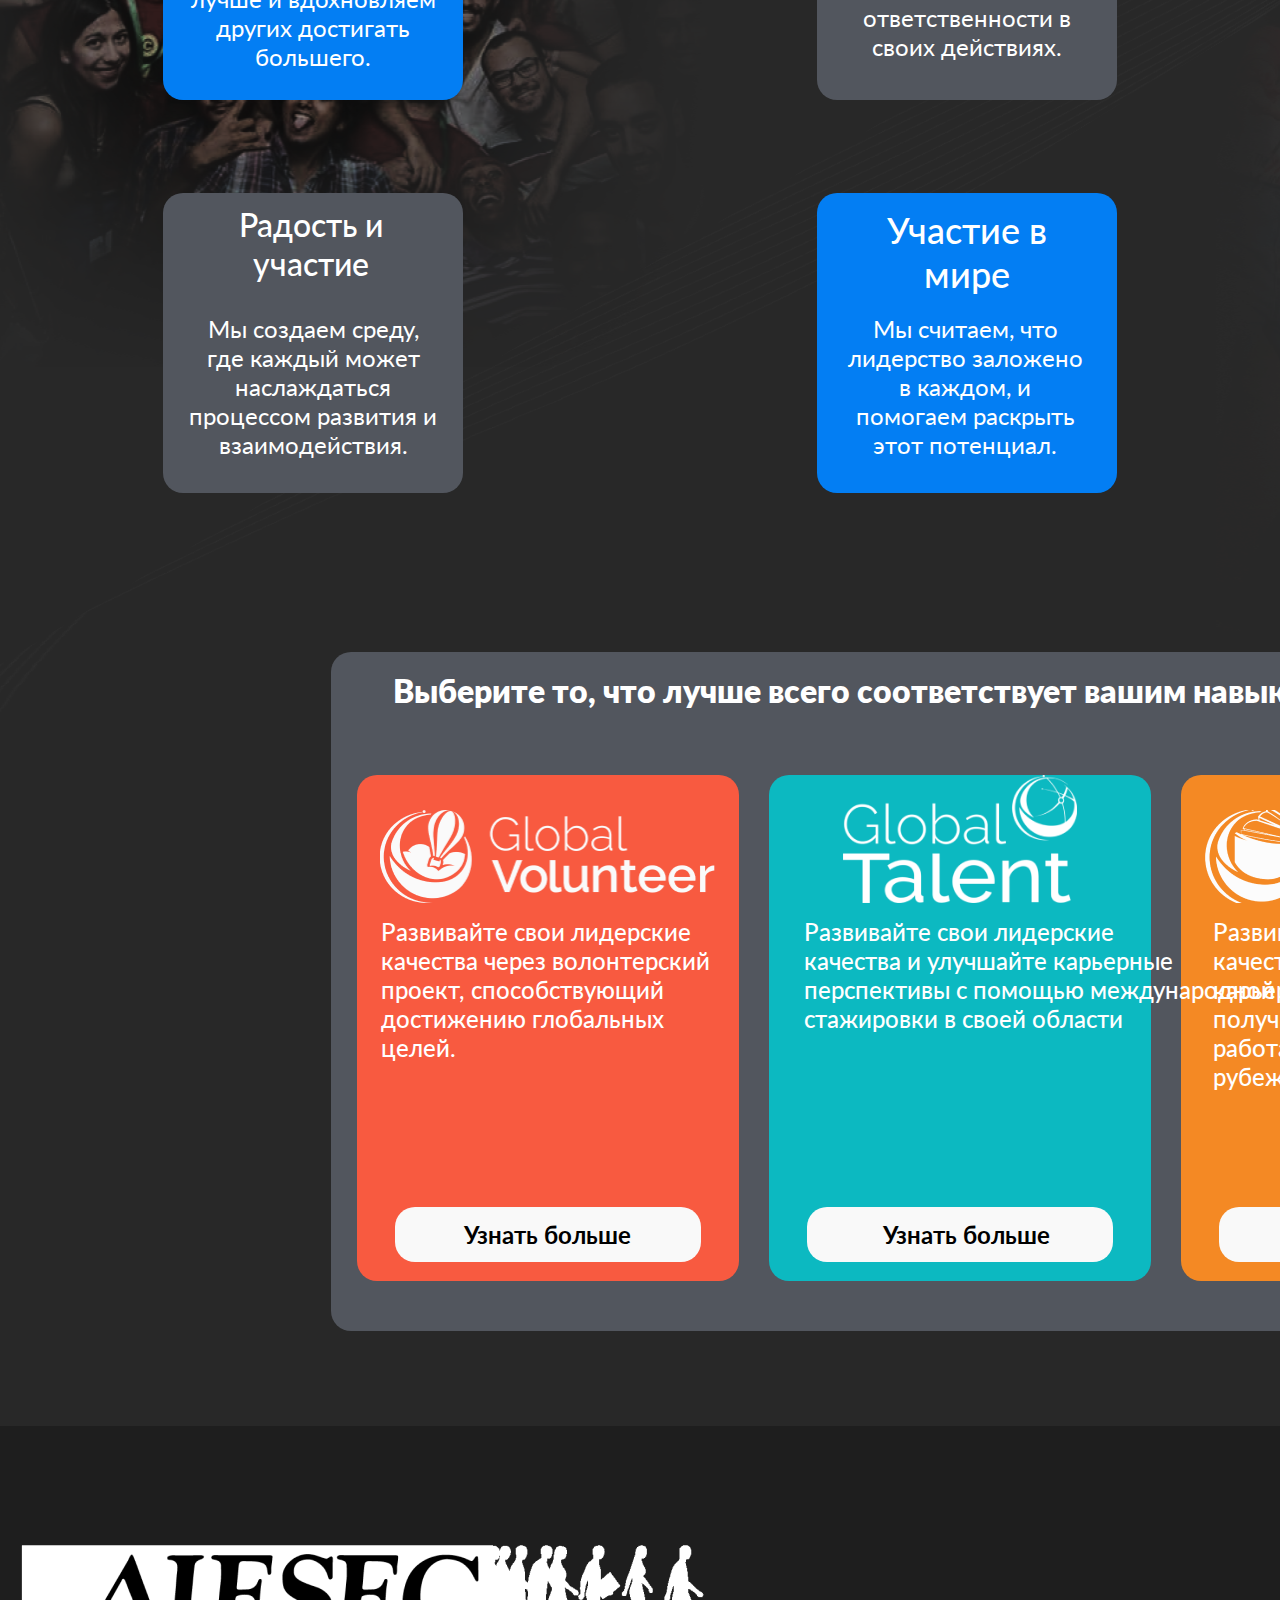
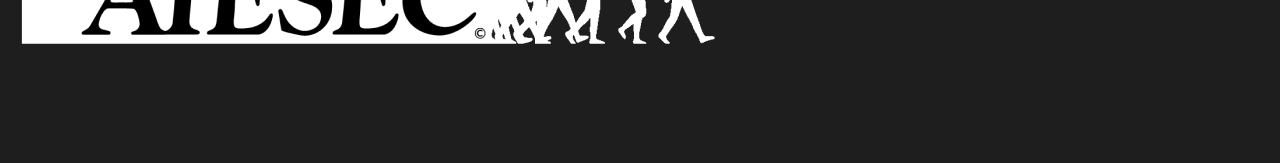
==== commit 727d13cd: "/" ====
--- a/index.html
+++ b/index.html
@@ -113,7 +113,7 @@
       </a>
       
       <div data-layer="Развивайте свои лидерские качества через волонтерский проект, способствующий достижению глобальных целей." style="width: 335px; height: 107px; left: 50px; top: 265px; position: absolute; color: white; font-size: 24px;  ; font-weight: 500; word-wrap: break-word">Развивайте свои лидерские качества через волонтерский проект, способствующий достижению глобальных целей.</div>
-      <div data-layer="Развивайте свои лидерские качества и улучшайте карьерные перспективы с помощью международной стажировки в своей области" style="width: 500px; height: 107px; left: 473px; top: 265px; position: absolute; color: white; font-size: 24px;  ; font-weight: 500; word-wrap: break-word">Развивайте свои лидерские качества и улучшайте карьерные перспективы с помощью международной стажировки в своей области</div>
+      <div data-layer="Развивайте свои лидерские и улучшайте карьерные перспективы с помощью международной стажировки в своей области" style="width: 500px; height: 107px; left: 473px; top: 265px; position: absolute; color: white; font-size: 24px;  ; font-weight: 500; word-wrap: break-word">Развивайте свои лидерские <br> качества и улучшайте карьерные <br> перспективы с помощью международной <br> стажировки в своей области</div>
       <div data-layer="Развивайте свои лидерские качества и улучшайте карьерные перспективы, получив возможность работать преподавателем за рубежом" style="width: 335px; height: 107px; left: 882px; top: 265px; position: absolute; color: white; font-size: 24px;  ; font-weight: 500; word-wrap: break-word">Развивайте свои лидерские качества и улучшайте карьерные перспективы, получив возможность работать преподавателем за рубежом</div>
     </div>
     <div data-layer="Footer" class="Footer" style="width: 1920px; height: 337px; left: 0px; top: 4626px; position: absolute">
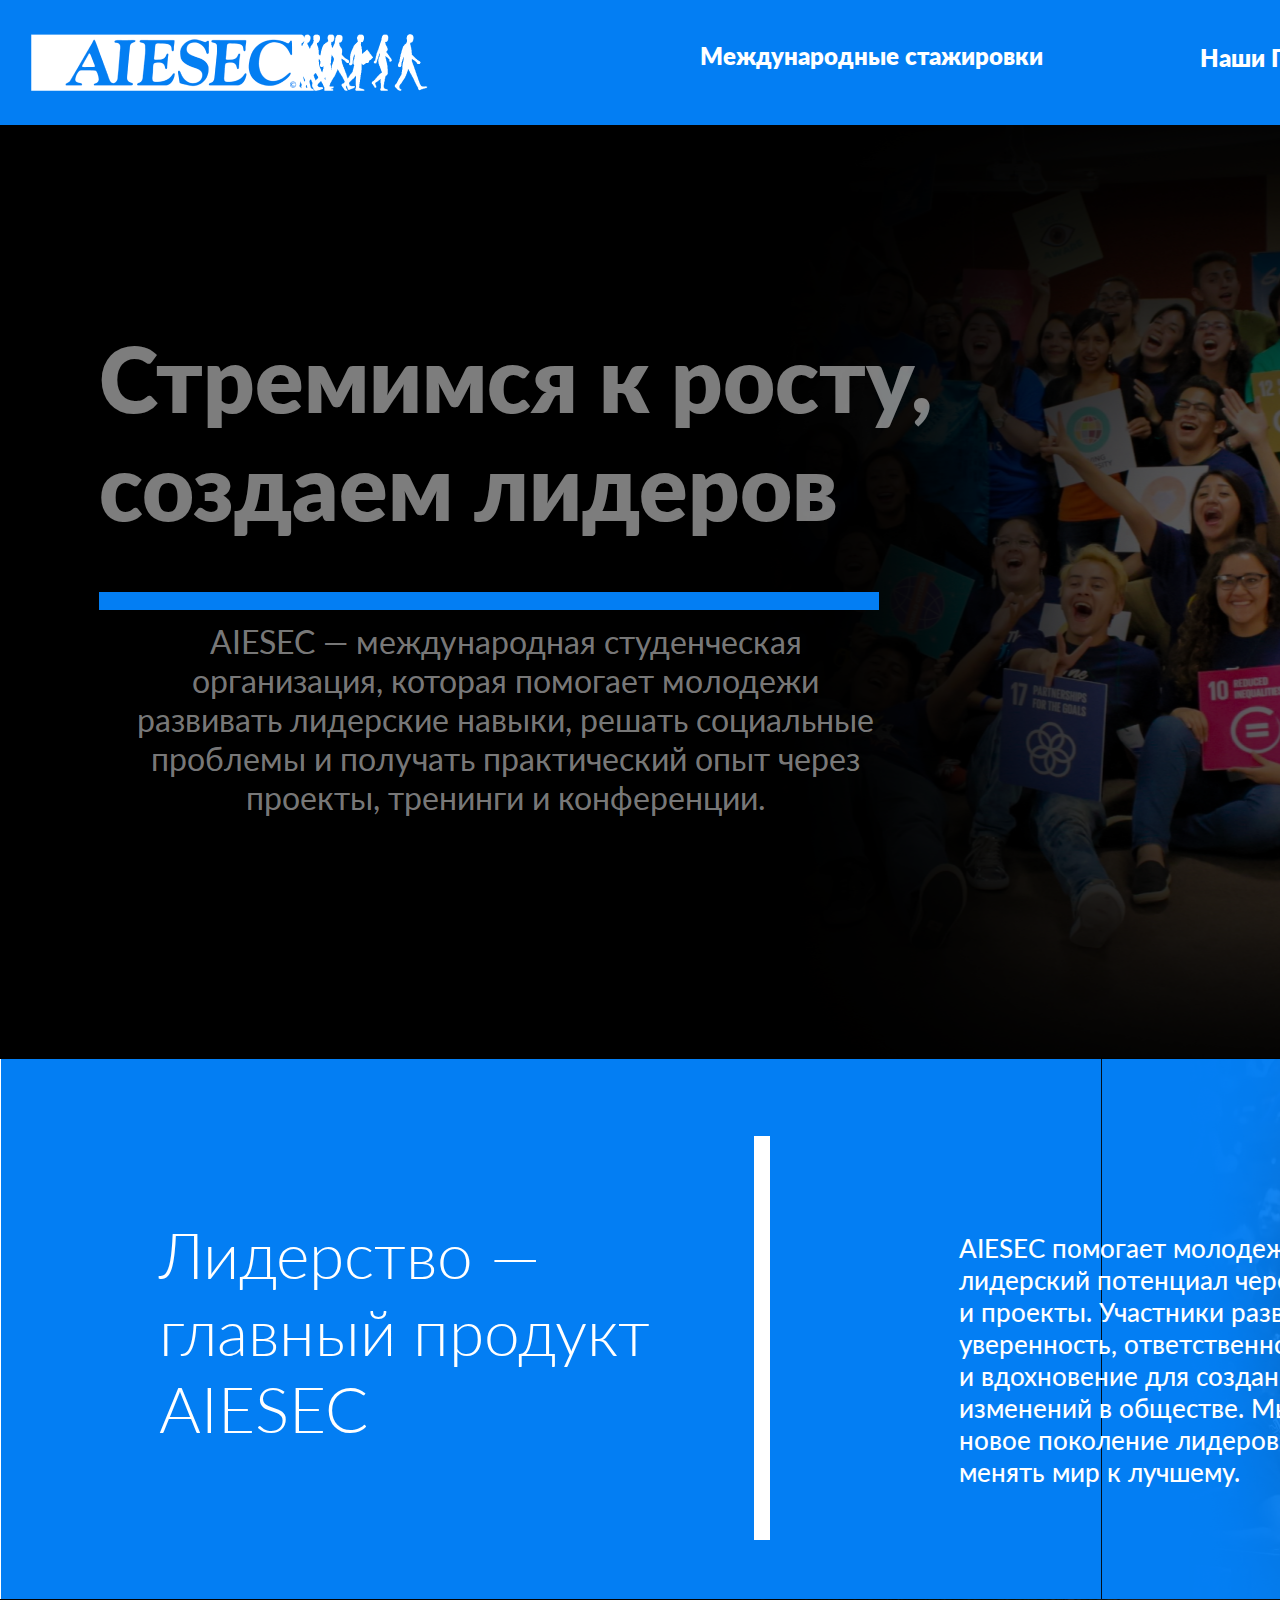
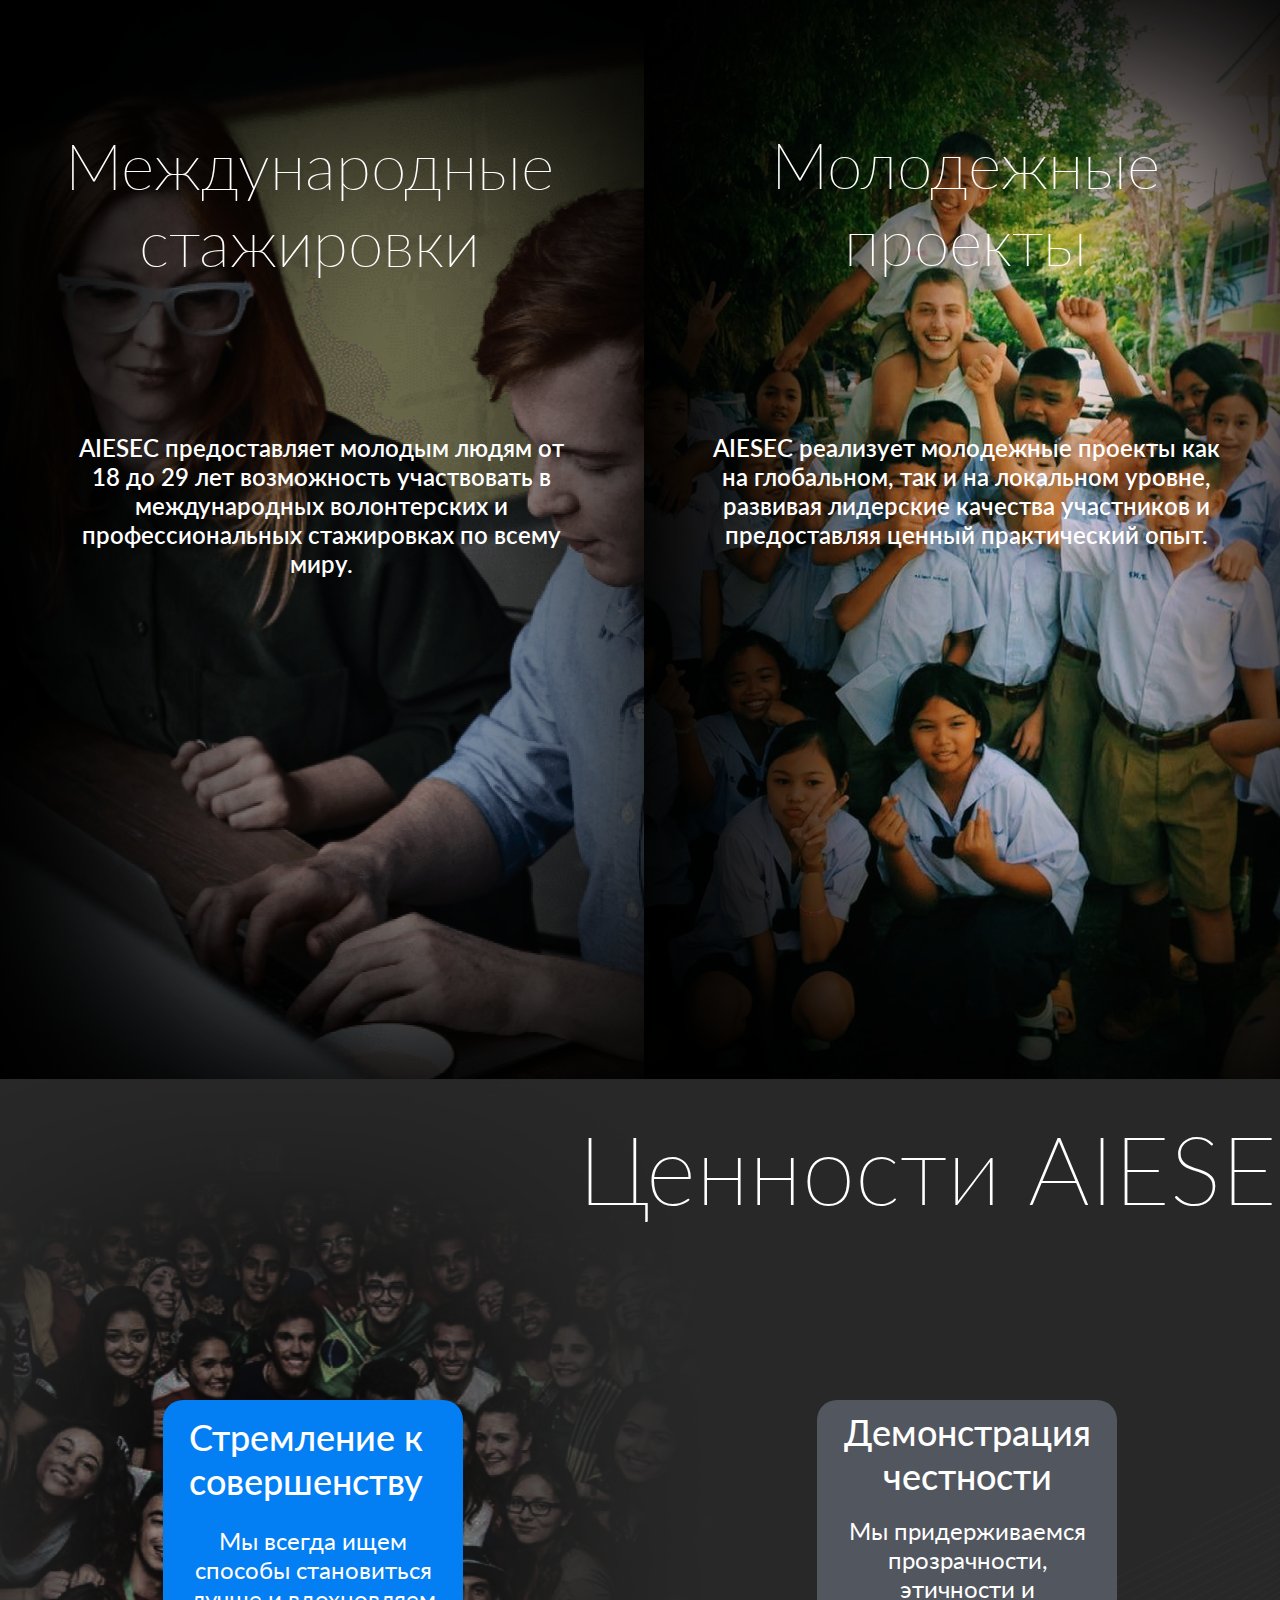
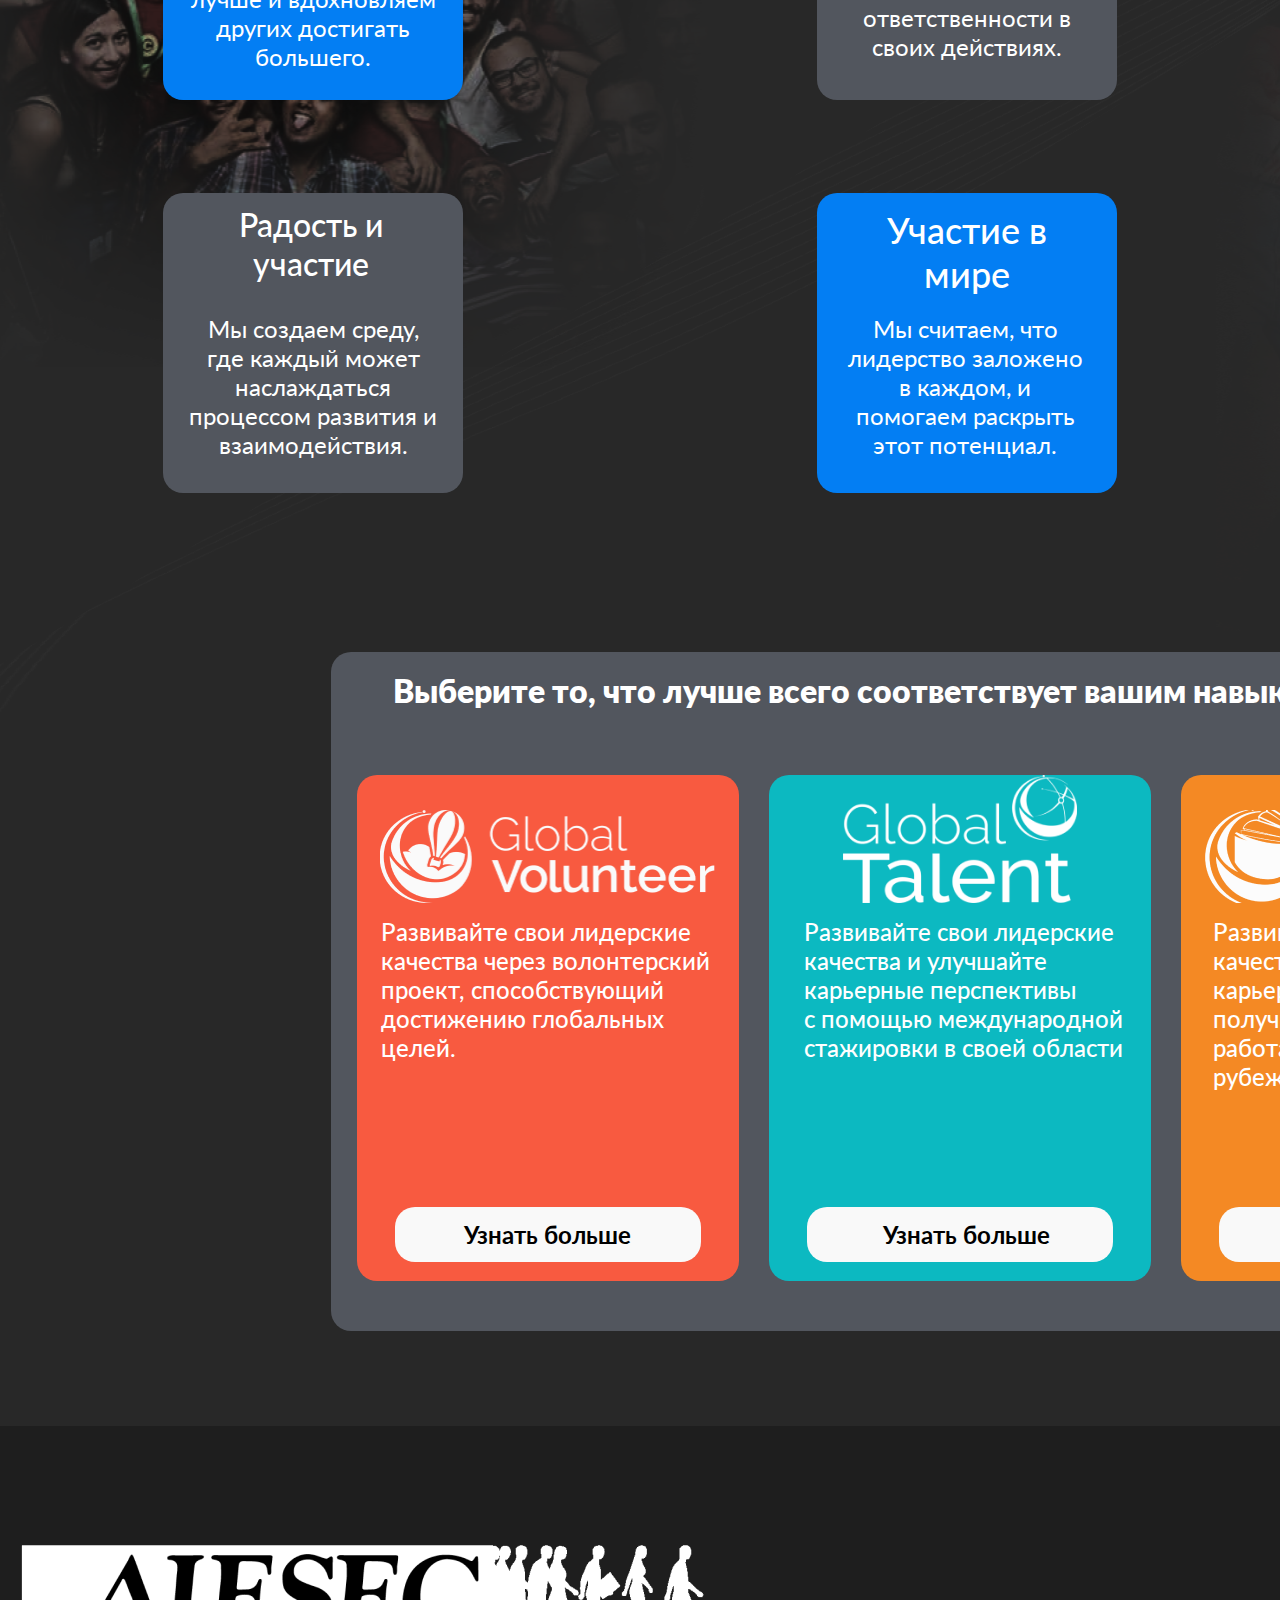
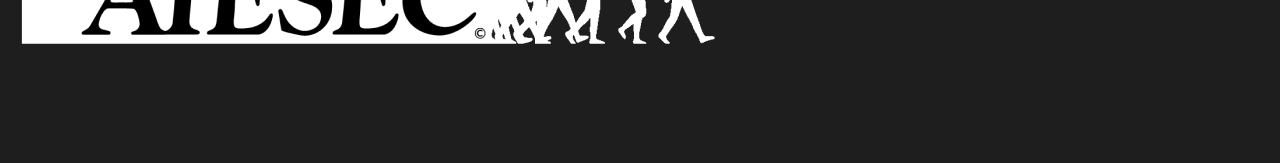
==== commit 32aa6044: "/" ====
--- a/index.html
+++ b/index.html
@@ -113,7 +113,7 @@
       </a>
       
       <div data-layer="Развивайте свои лидерские качества через волонтерский проект, способствующий достижению глобальных целей." style="width: 335px; height: 107px; left: 50px; top: 265px; position: absolute; color: white; font-size: 24px;  ; font-weight: 500; word-wrap: break-word">Развивайте свои лидерские качества через волонтерский проект, способствующий достижению глобальных целей.</div>
-      <div data-layer="Развивайте свои лидерские и улучшайте карьерные перспективы с помощью международной стажировки в своей области" style="width: 500px; height: 107px; left: 473px; top: 265px; position: absolute; color: white; font-size: 24px;  ; font-weight: 500; word-wrap: break-word">Развивайте свои лидерские <br> качества и улучшайте карьерные <br> перспективы с помощью международной <br> стажировки в своей области</div>
+      <div data-layer="Развивайте свои лидерские и улучшайте карьерные перспективы с помощью международной стажировки в своей области" style="width: 500px; height: 107px; left: 473px; top: 265px; position: absolute; color: white; font-size: 24px;  ; font-weight: 500; word-wrap: break-word">Развивайте свои лидерские <br> качества и улучшайте <br> карьерные перспективы <br> с помощью международной <br> стажировки в своей области</div>
       <div data-layer="Развивайте свои лидерские качества и улучшайте карьерные перспективы, получив возможность работать преподавателем за рубежом" style="width: 335px; height: 107px; left: 882px; top: 265px; position: absolute; color: white; font-size: 24px;  ; font-weight: 500; word-wrap: break-word">Развивайте свои лидерские качества и улучшайте карьерные перспективы, получив возможность работать преподавателем за рубежом</div>
     </div>
     <div data-layer="Footer" class="Footer" style="width: 1920px; height: 337px; left: 0px; top: 4626px; position: absolute">
